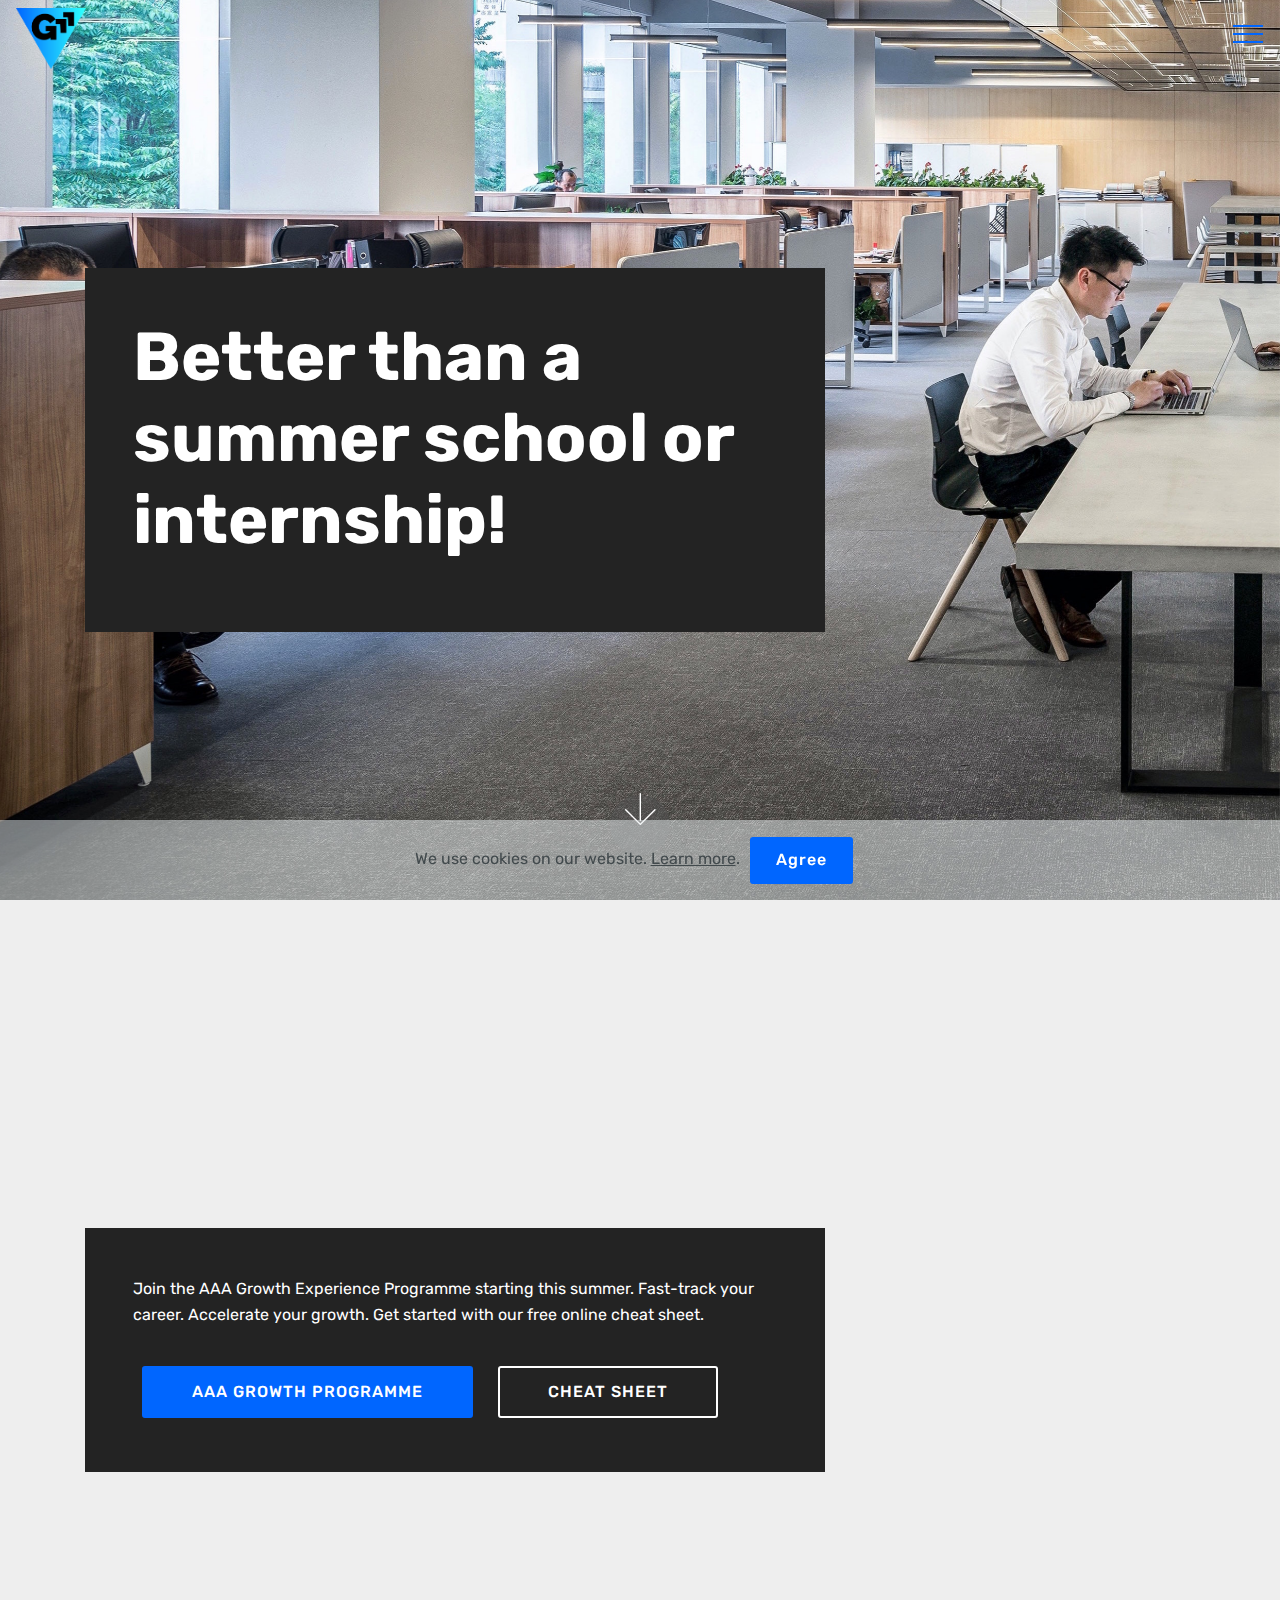
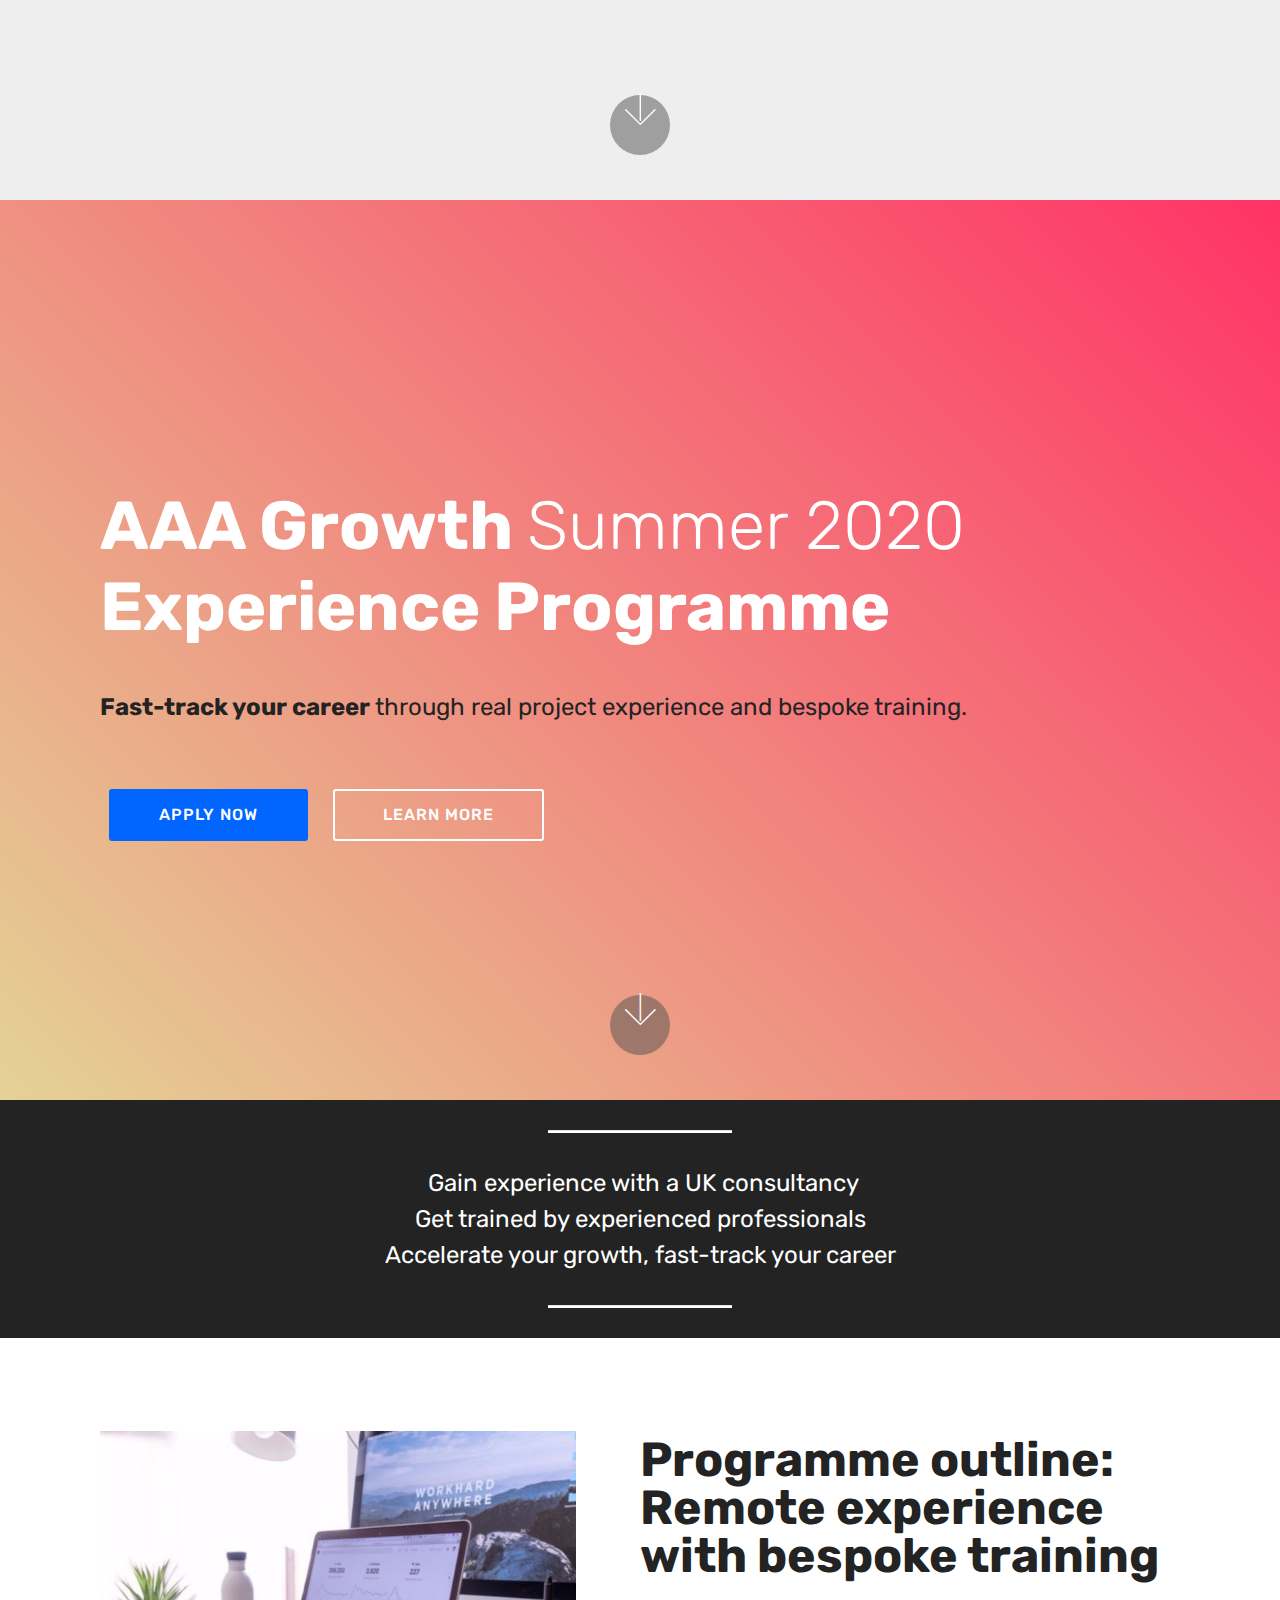
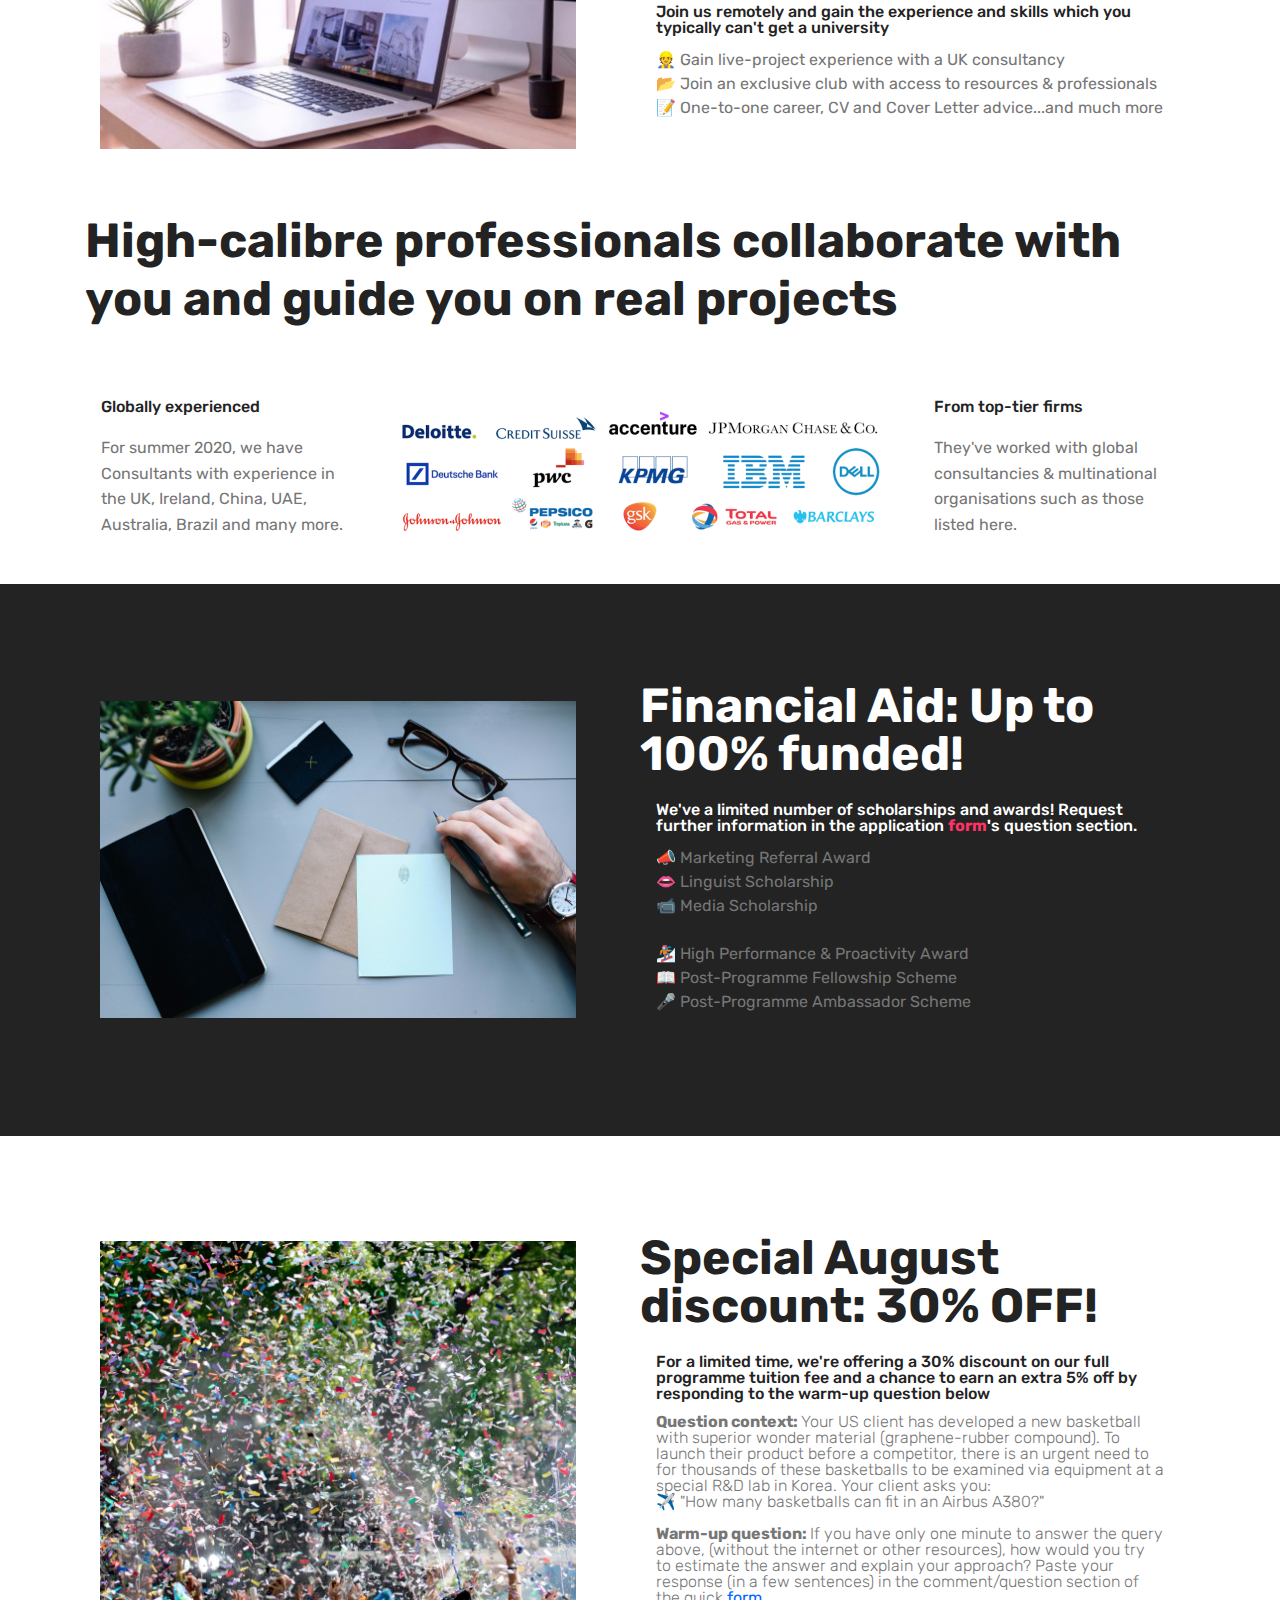
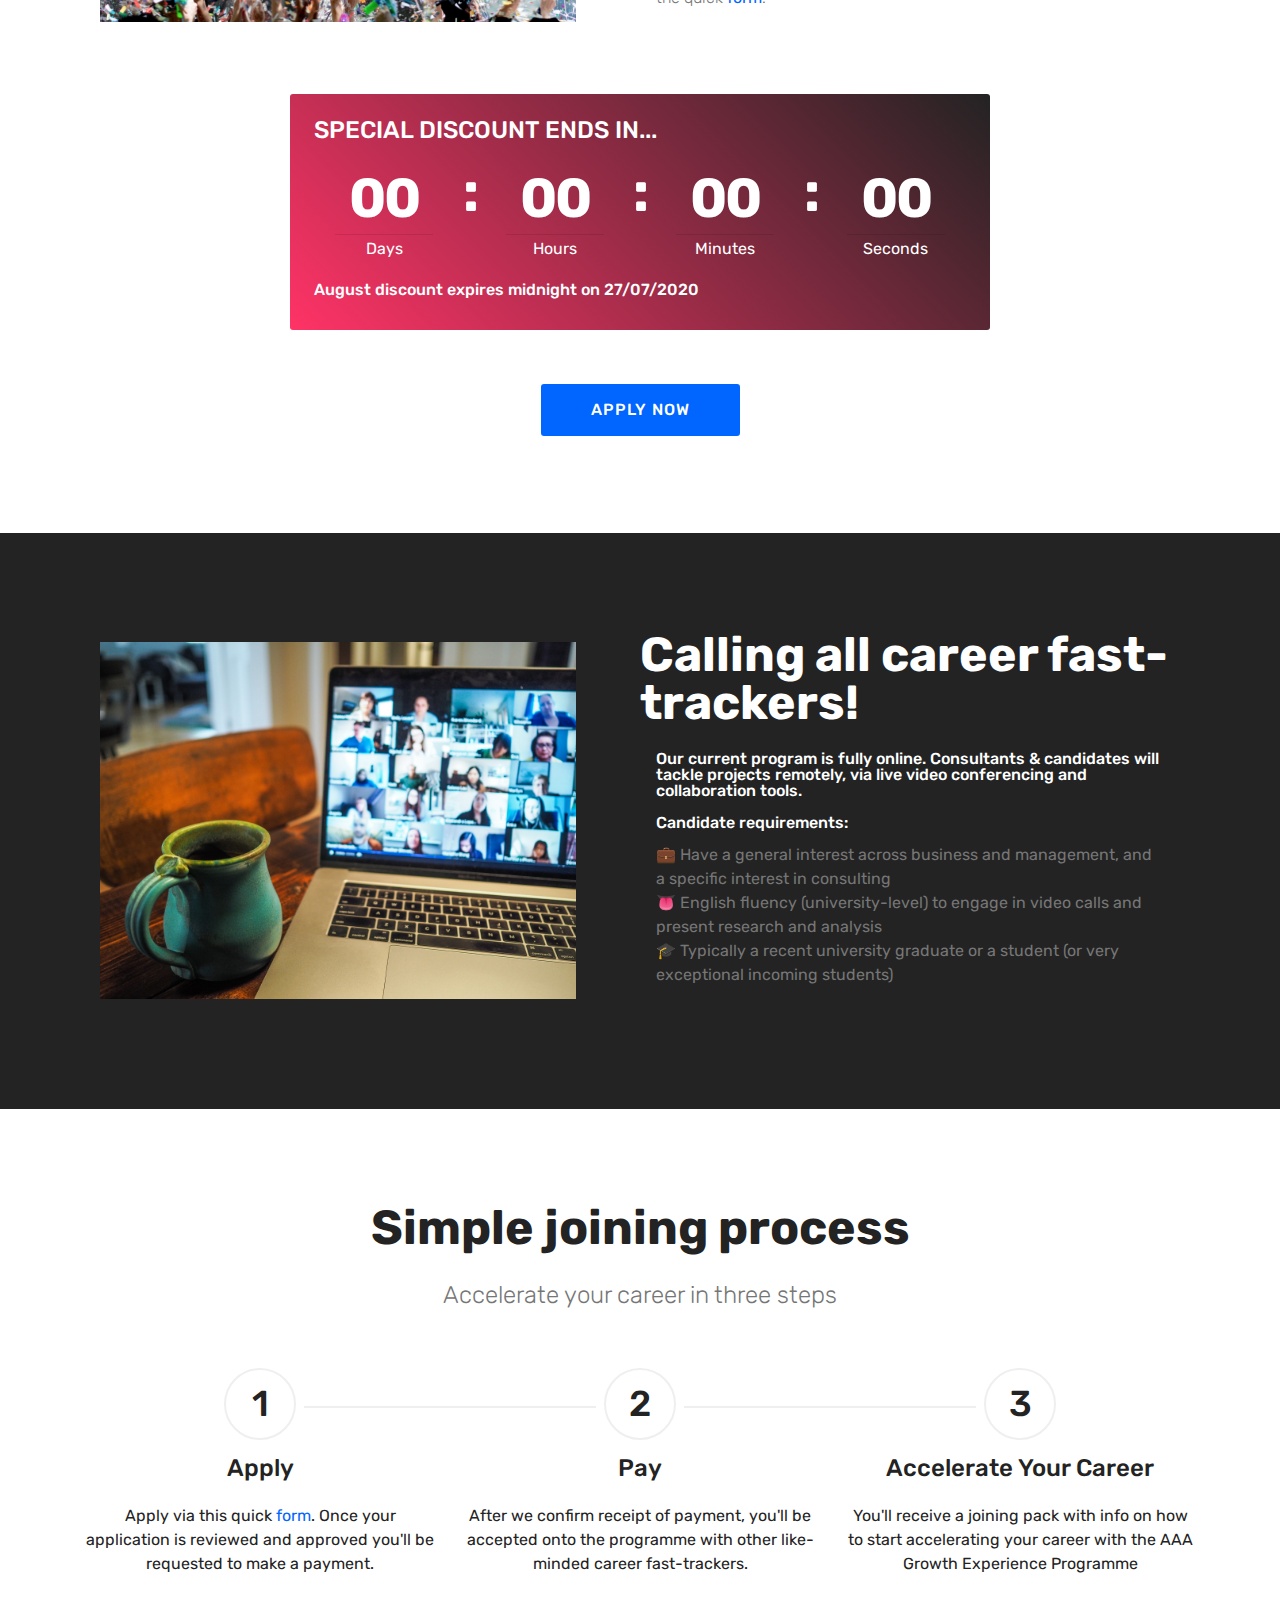
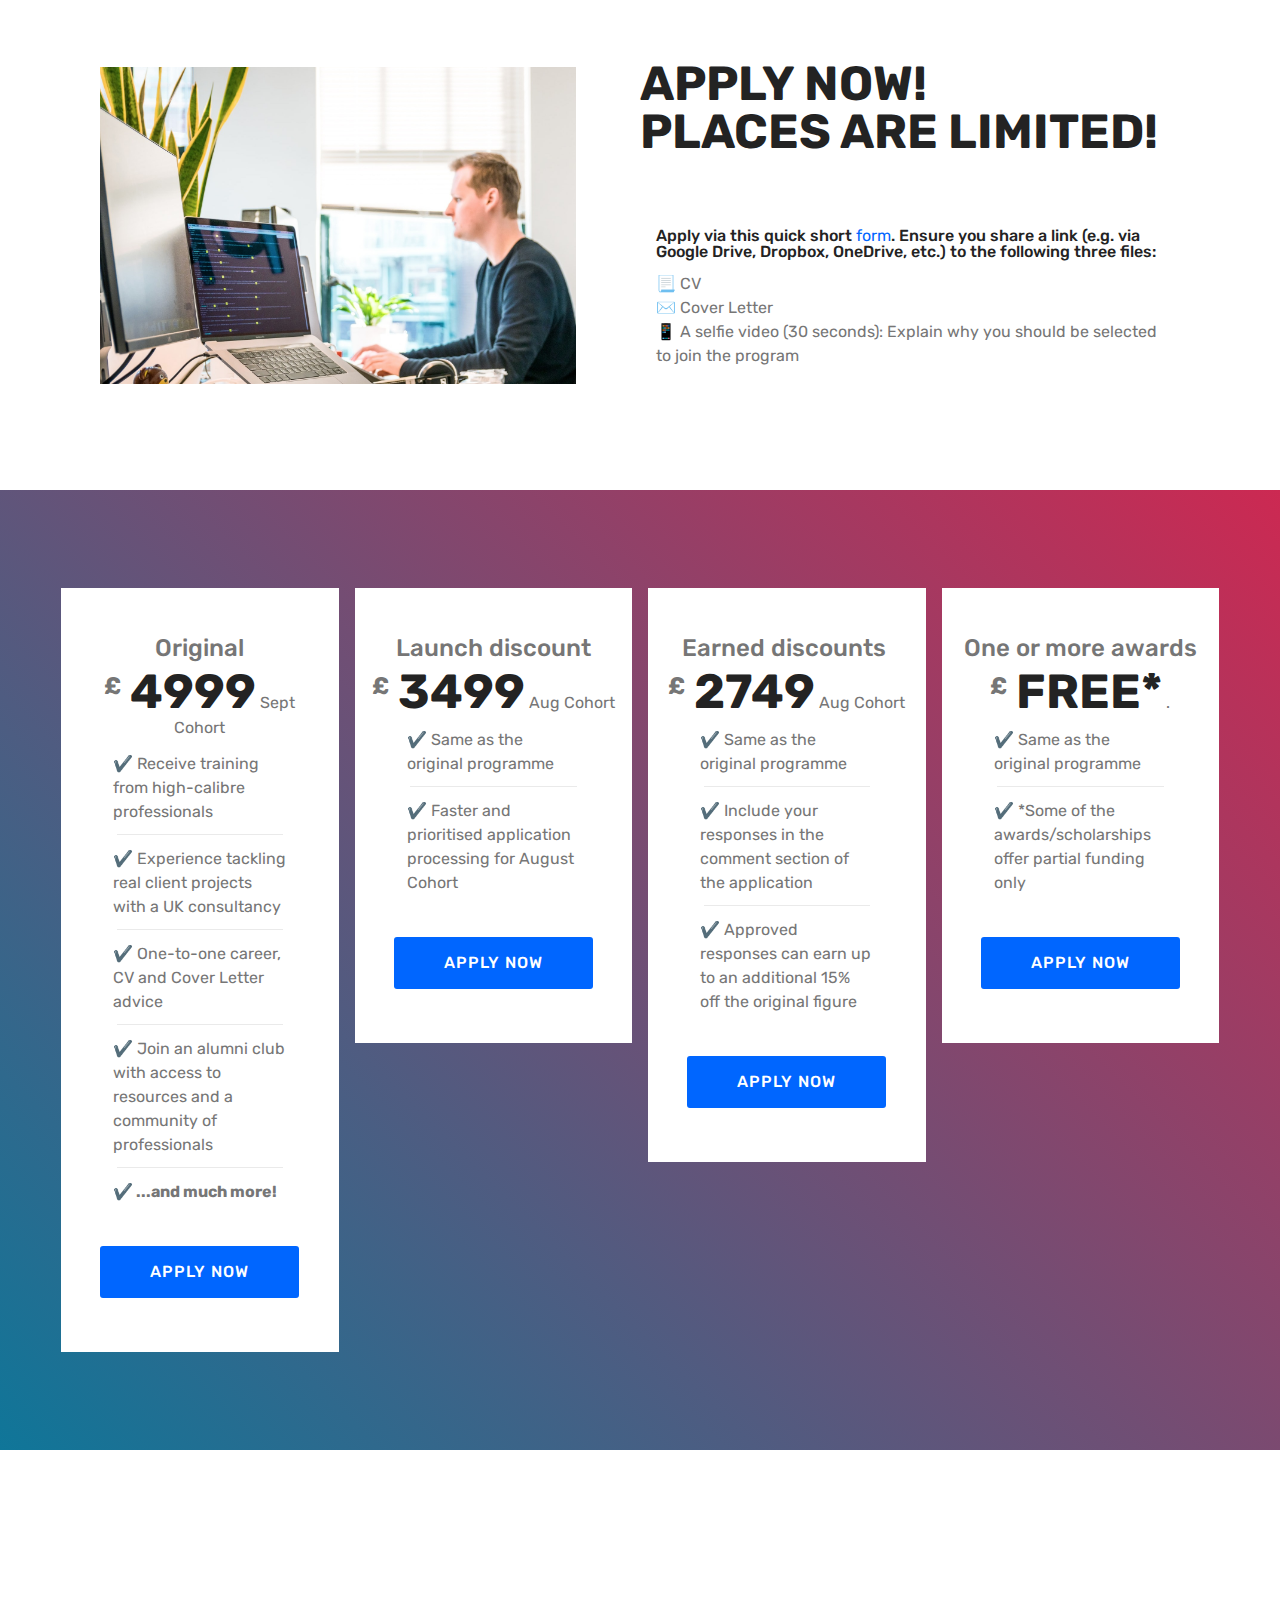
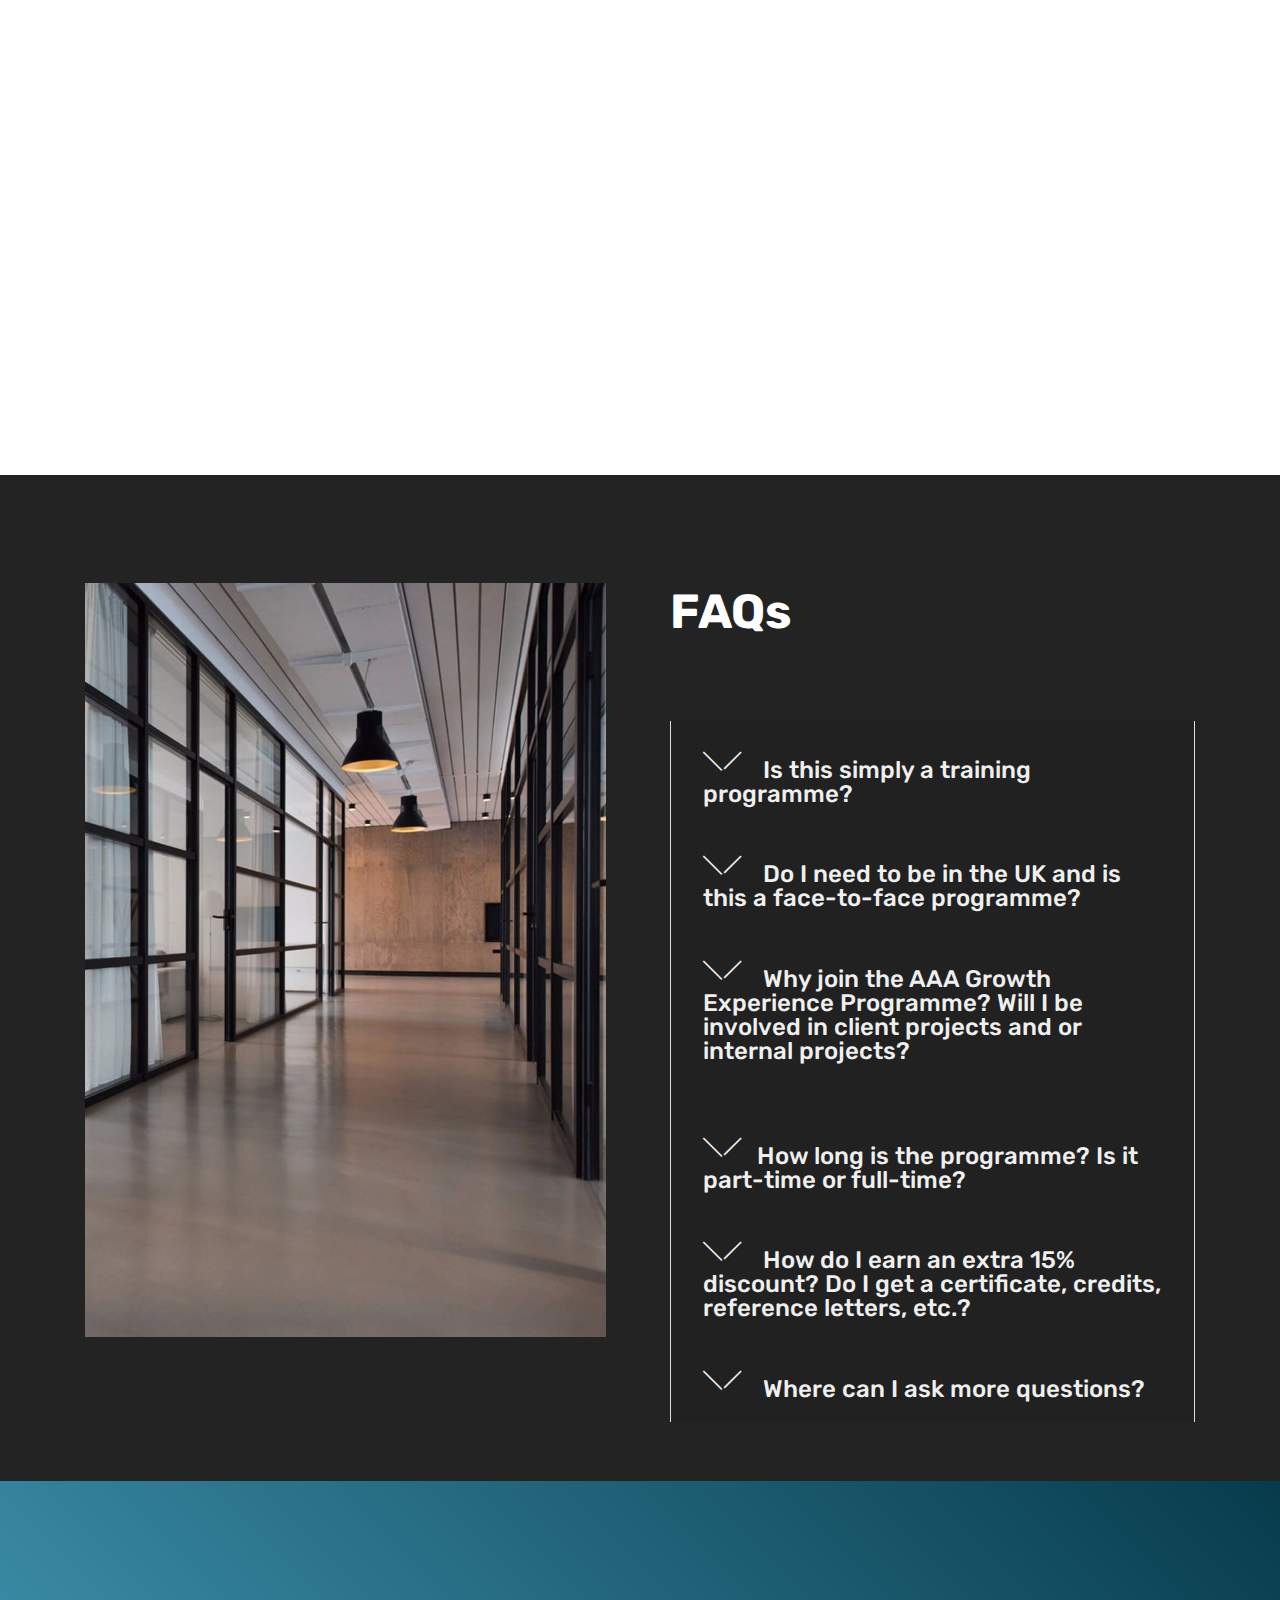
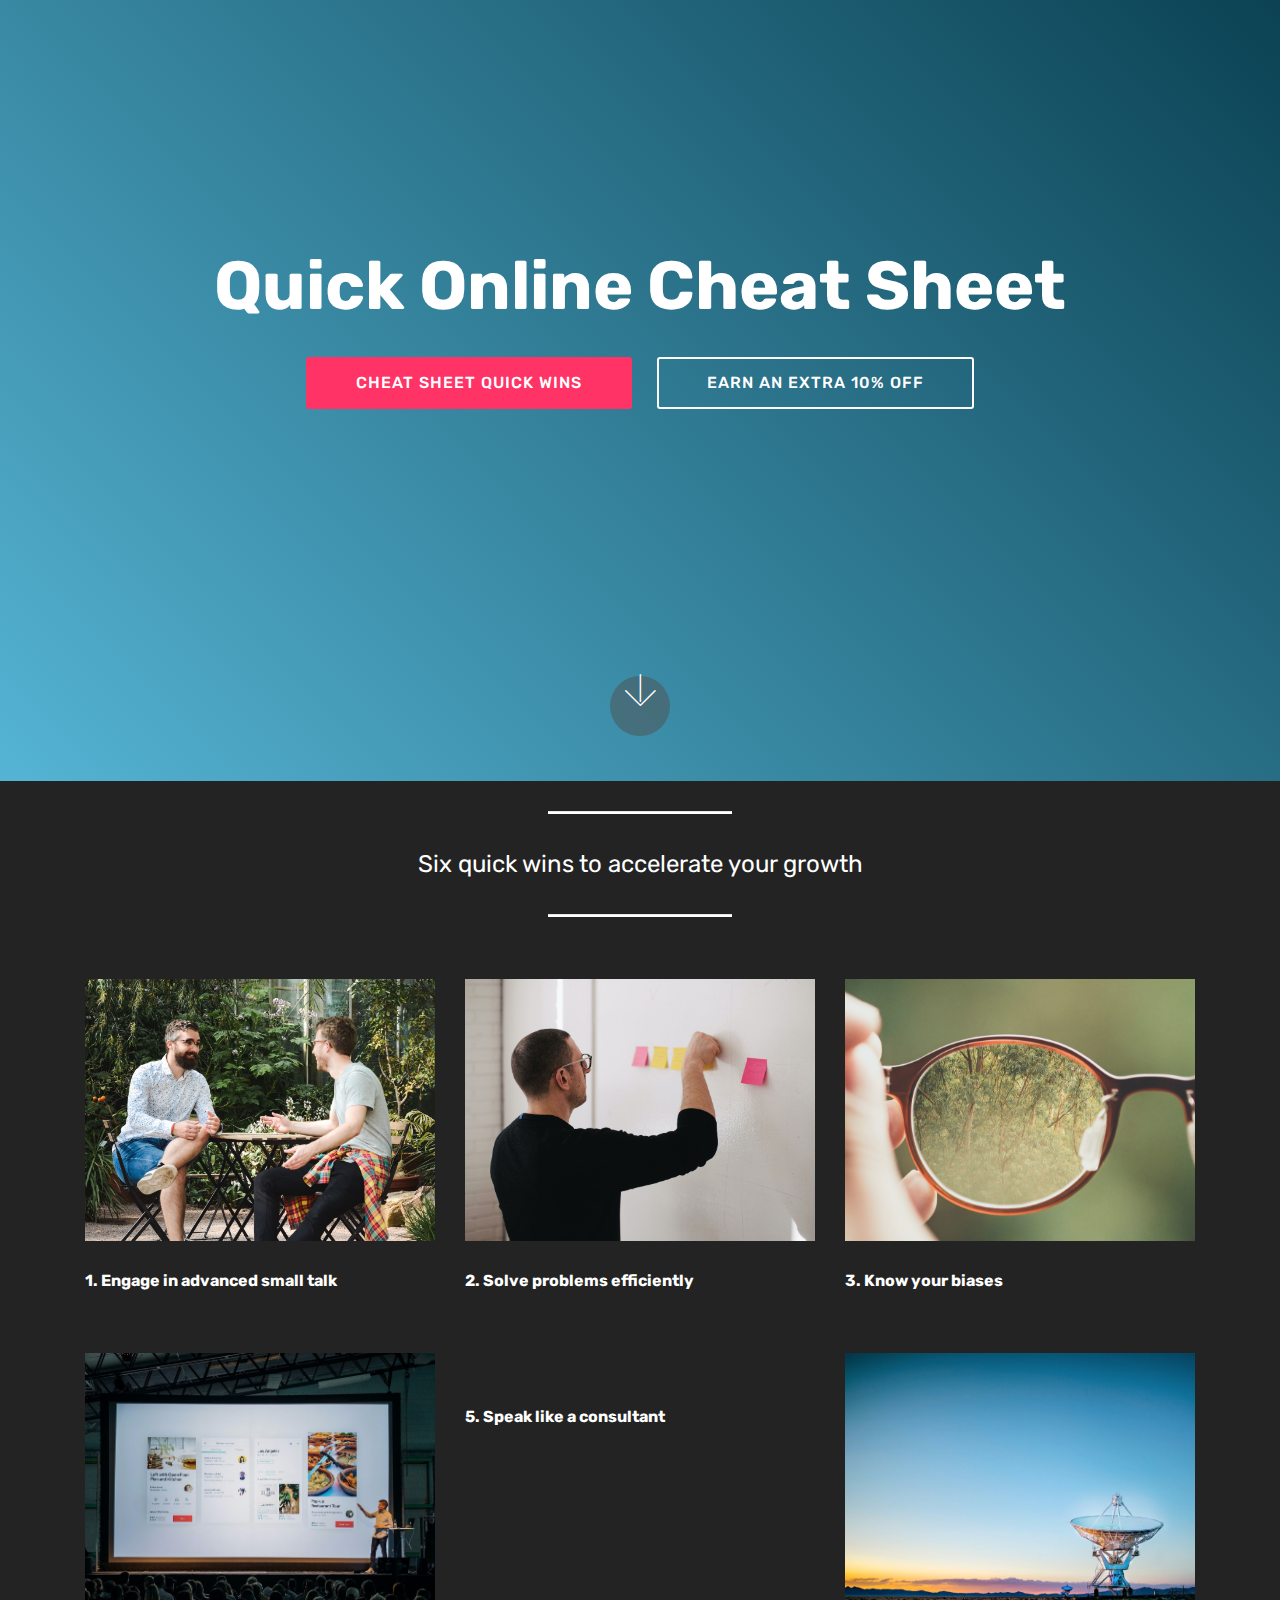
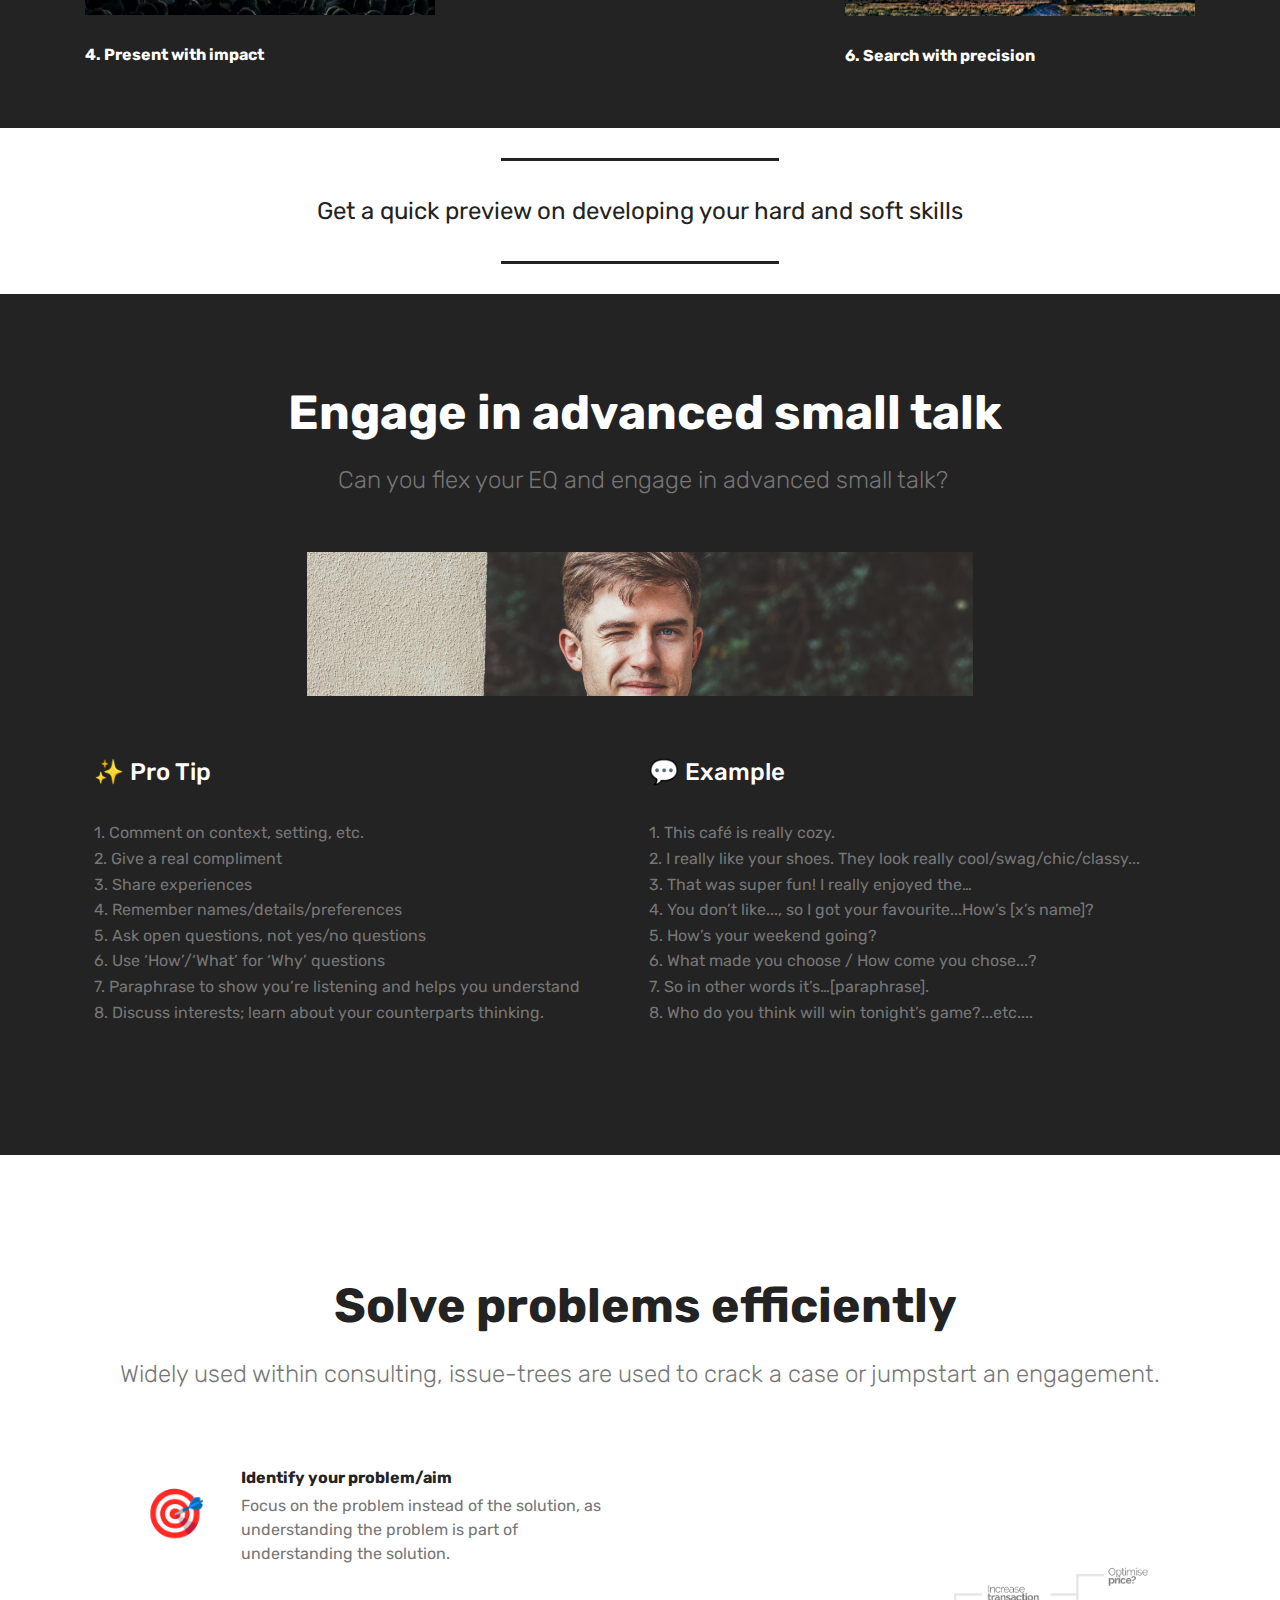
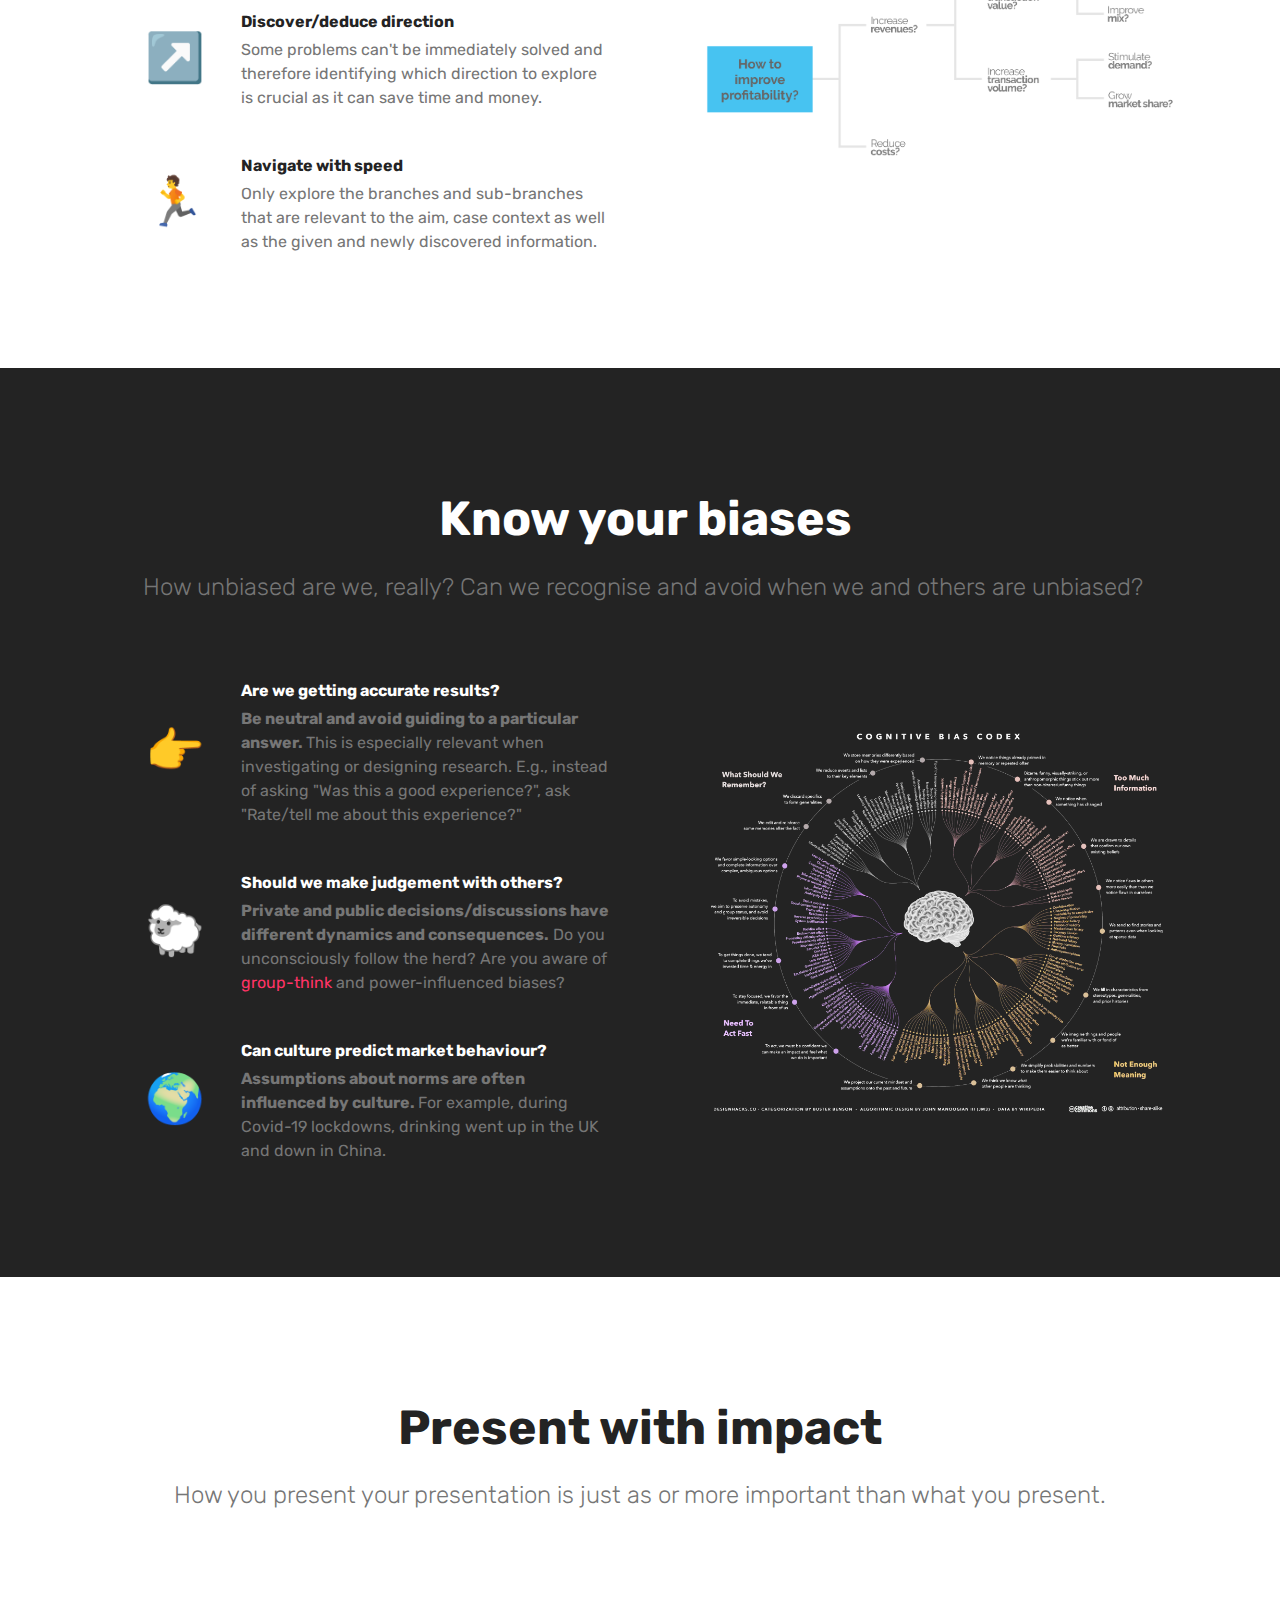
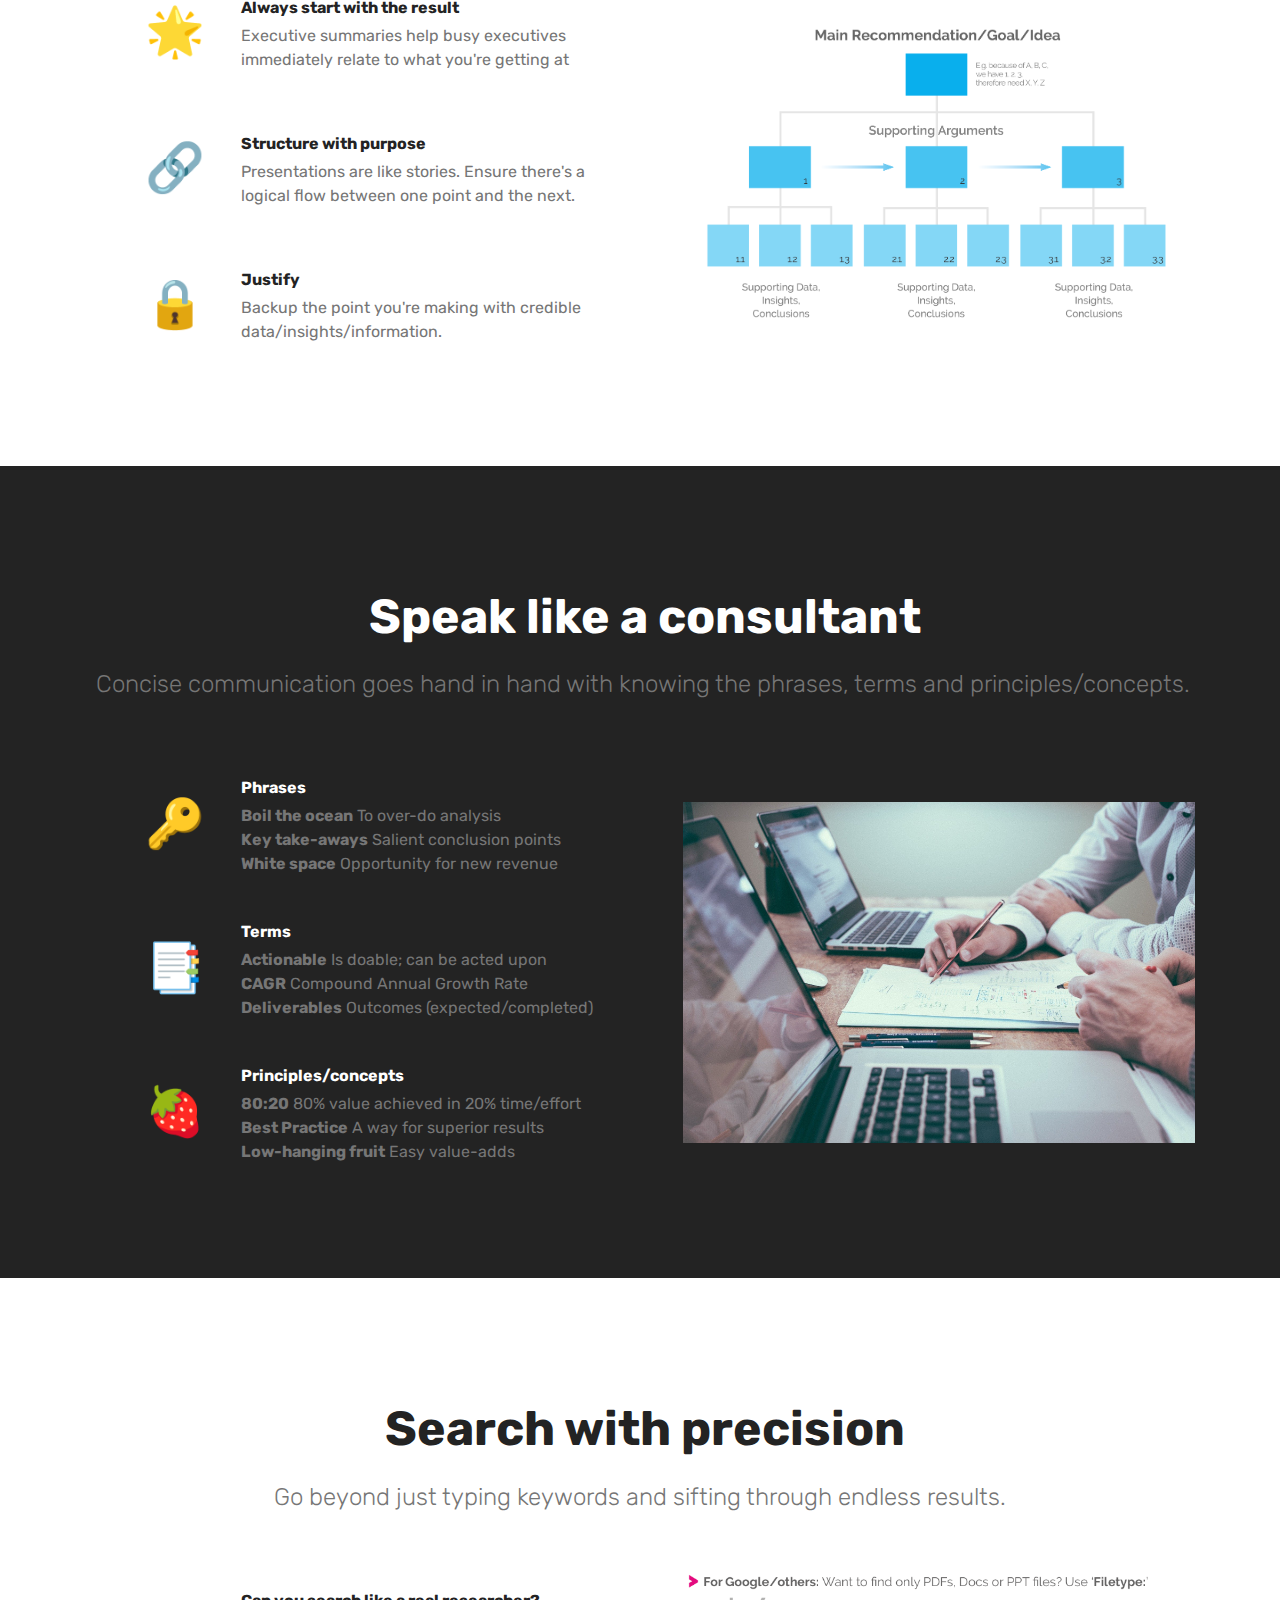
==== index.html @ cd44082d "Initial commit" ====
<!DOCTYPE html>
<html  >
<head>
  <!-- Site made with Mobirise Website Builder v4.12.3, https://mobirise.com -->
  <meta charset="UTF-8">
  <meta http-equiv="X-UA-Compatible" content="IE=edge">
  <meta name="generator" content="Mobirise v4.12.3, mobirise.com">
  <meta name="twitter:card" content="summary_large_image"/>
  <meta name="twitter:image:src" content="assets/images/index-meta.png">
  <meta property="og:image" content="assets/images/index-meta.png">
  <meta name="twitter:title" content="AAA Growth">
  <meta name="viewport" content="width=device-width, initial-scale=1, minimum-scale=1">
  <link rel="shortcut icon" href="assets/images/g-rounded-sq-gradient-ch.png" type="image/x-icon">
  <meta name="description" content="Better than Summer School! 
Better than a summer internship or placement!
Join the experience programme, accelerate your growth, fast-track your career! Get remote (home-based) project-based, part-time or full-time remote freelance consulting job, with coaching, learning, training and mentoring.">
  
  
  <title>AAA Growth</title>
  <link rel="stylesheet" href="assets/web/assets/mobirise-icons-bold/mobirise-icons-bold.css">
  <link rel="stylesheet" href="assets/web/assets/mobirise-icons2/mobirise2.css">
  <link rel="stylesheet" href="assets/web/assets/mobirise-icons/mobirise-icons.css">
  <link rel="stylesheet" href="assets/facebook-plugin/style.css">
  <link rel="stylesheet" href="assets/bootstrap/css/bootstrap.min.css">
  <link rel="stylesheet" href="assets/bootstrap/css/bootstrap-grid.min.css">
  <link rel="stylesheet" href="assets/bootstrap/css/bootstrap-reboot.min.css">
  <link rel="stylesheet" href="assets/dropdown/css/style.css">
  <link rel="stylesheet" href="assets/tether/tether.min.css">
  <link rel="stylesheet" href="assets/socicon/css/styles.css">
  <link rel="stylesheet" href="assets/theme/css/style.css">
  <link rel="preload" as="style" href="assets/mobirise/css/mbr-additional.css"><link rel="stylesheet" href="assets/mobirise/css/mbr-additional.css" type="text/css">
  
  
  
</head>
<body>

<!-- Analytics -->
<!--Start of Tawk.to Script-->
<script type="text/javascript">
var Tawk_API=Tawk_API||{}, Tawk_LoadStart=new Date();
(function(){
var s1=document.createElement("script"),s0=document.getElementsByTagName("script")[0];
s1.async=true;
s1.src='https://embed.tawk.to/5f05d56c5b59f94722ba5763/default';
s1.charset='UTF-8';
s1.setAttribute('crossorigin','*');
s0.parentNode.insertBefore(s1,s0);
})();
</script>
<!--End of Tawk.to Script-->
  
<!-- Facebook Pixel Code -->
<script>
!function(f,b,e,v,n,t,s)
{if(f.fbq)return;n=f.fbq=function(){n.callMethod?
n.callMethod.apply(n,arguments):n.queue.push(arguments)};
if(!f._fbq)f._fbq=n;n.push=n;n.loaded=!0;n.version='2.0';
n.queue=[];t=b.createElement(e);t.async=!0;
t.src=v;s=b.getElementsByTagName(e)[0];
s.parentNode.insertBefore(t,s)}(window,document,'script',
'https://connect.facebook.net/en_US/fbevents.js');
 fbq('init', '580042525989845'); 
fbq('track', 'PageView');
</script>
<noscript>
 <img height="1" width="1" 
src="https://www.facebook.com/tr?id=580042525989845&ev=PageView
&noscript=1"/>
</noscript>
<!-- End Facebook Pixel Code -->
<!-- /Analytics -->


  <section class="menu cid-s4J86ll6gX" once="menu" id="menu2-2c">

    

    <nav class="navbar navbar-expand beta-menu navbar-dropdown align-items-center collapsed bg-color transparent">
        <button class="navbar-toggler navbar-toggler-right" type="button" data-toggle="collapse" data-target="#navbarSupportedContent" aria-controls="navbarSupportedContent" aria-expanded="false" aria-label="Toggle navigation">
            <div class="hamburger">
                <span></span>
                <span></span>
                <span></span>
                <span></span>
            </div>
        </button>
        <div class="menu-logo">
            <div class="navbar-brand">
                <span class="navbar-logo">
                    <a href="https://aaagrowth.com">
                        <img src="assets/images/traingle-g-1.png" alt="AAA Growth" title="" style="height: 3.8rem;">
                    </a>
                </span>
                
            </div>
        </div>
        <div class="collapse navbar-collapse" id="navbarSupportedContent">
            <ul class="navbar-nav nav-dropdown nav-right" data-app-modern-menu="true"><li class="nav-item">
                    <a class="nav-link link text-black display-4" href="Partnerships.html">
                        Partnernships</a>
                </li>
                <li class="nav-item">
                    <a class="nav-link link text-black display-4" href="Business-Management-Consultancy.html">
                        Business &amp; Management Consultancy</a>
                </li></ul>
            
        </div>
    </nav>
</section>

<section class="engine"><a href="https://mobirise.info/i">free website creation software</a></section><section class="header10 cid-s48MTY5guK mbr-fullscreen mbr-parallax-background" id="header10-26">

    

    

    <div class="container">
        <div class="media-container-column mbr-white p-5 align-left col-lg-8 col-md-10">
            <h1 class="mbr-section-title mbr-bold pb-3 mbr-fonts-style display-1">Better than a summer school or internship!<br></h1>
            
            
            
        </div>
    </div>

    <div class="mbr-arrow hidden-sm-down" aria-hidden="true">
        <a href="#next">
            <i class="mbri-down mbr-iconfont"></i>
        </a>
    </div>
</section>

<section class="header10 cid-s48NINvv3j mbr-fullscreen mbr-parallax-background" id="header10-27">

    

    

    <div class="container">
        <div class="media-container-column mbr-white p-5 align-left col-lg-8 col-md-10">
            
            
            <p class="mbr-text pb-3 mbr-fonts-style display-7">Join the AAA Growth Experience Programme starting this summer. Fast-track your career. Accelerate your growth. Get started with our free online cheat sheet.<br></p>
            <div class="mbr-section-btn"><a class="btn btn-md btn-primary display-4" href="index.html#header11-16">AAA GROWTH PROGRAMME</a>
                <a class="btn btn-md btn-white-outline display-4" href="index.html#header5-1e">CHEAT SHEET</a></div>
        </div>
    </div>

    <div class="mbr-arrow hidden-sm-down" aria-hidden="true">
        <a href="#next">
            <i class="mbri-down mbr-iconfont"></i>
        </a>
    </div>
</section>

<section class="header11 cid-s2zwUkRv4U mbr-fullscreen" id="header11-16">

    <!-- Block parameters controls (Blue "Gear" panel) -->
    
    <!-- End block parameters -->

    
    <div class="container align-left">
        <div class="media-container-column mbr-white col-md-12">
            <h3 class="mbr-section-subtitle py-3 mbr-fonts-style display-7"></h3>
            <h1 class="mbr-section-title py-3 mbr-fonts-style display-1"><strong>AAA Growth </strong>Summer 2020<strong> Experience Programme</strong></h1>
            <p class="mbr-text py-3 mbr-fonts-style display-5"><strong>Fast-track your career</strong> through real project experience and bespoke training.<br></p>
            <div class="mbr-section-btn py-4"><a class="btn btn-md btn-primary display-4" href="index.html#custom-html-2x">APPLY NOW</a>
                    <a class="btn btn-md btn-white-outline display-4" href="index.html#content10-15">LEARN MORE</a></div>
        </div>
    </div>

    <div class="mbr-arrow hidden-sm-down" aria-hidden="true">
        <a href="#next">
            <i class="mbri-down mbr-iconfont"></i>
        </a>
    </div>
</section>

<section class="mbr-section article content10 cid-s2zpNuT2KO" id="content10-15">
    
     

    <div class="container">
        <div class="inner-container" style="width: 66%;">
            <hr class="line" style="width: 25%;">
            <div class="section-text align-center mbr-white mbr-fonts-style display-5">&nbsp;Gain experience with a UK consultancy<div>Get trained by experienced professionals</div><div>Accelerate your growth, fast-track your career</div></div>
            <hr class="line" style="width: 25%;">
        </div>
    </div>
</section>

<section class="features11 cid-s2zzt8u2nK" id="features11-17">

    

    

    <div class="container">   
        <div class="col-md-12">
            <div class="media-container-row">
                <div class="mbr-figure m-auto" style="width: 50%;">
                    <img src="assets/images/domenico-loia-hgv2tfoh0ns-unsplash-952x635.jpeg" alt="Mobirise" title="">
                </div>
                <div class=" align-left aside-content">
                    <h2 class="mbr-title pt-2 mbr-fonts-style display-2"><strong>Programme outline: Remote experience with bespoke training</strong></h2>
                    <div class="mbr-section-text">
                        
                    </div>

                    <div class="block-content">
                        <div class="card p-3 pr-3">
                            <div class="media">
                                     
                                <div class="media-body">
                                    <h4 class="card-title mbr-fonts-style display-7">Join us remotely and gain the experience and skills which you typically can't get a university</h4>
                                </div>
                            </div>                

                            <div class="card-box">
                                <p class="block-text mbr-fonts-style display-7">👷 Gain live-project experience with a UK consultancy<br>📂 Join an exclusive club with access to resources &amp; professionals<br>📝 One-to-one career, CV and Cover Letter advice...and much more</p>
                            </div>
                        </div>

                        
                    </div>
                </div>
            </div>
        </div> 
    </div>          
</section>

<section class="features12 cid-s2Ayu9SrwD" id="features12-1g">
    
    

    

    <div class="container">
        <h2 class="mbr-section-title pb-2 mbr-fonts-style display-2"><strong>High-calibre professionals collaborate with you and guide you on real projects</strong></h2>
        

        <div class="media-container-row pt-5">
            <div class="block-content align-right">
                <div class="card pl-3 pr-3">
                    <div class="mbr-card-img-title">
                        
                        <div class="mbr-crt-title">
                            <h4 class="card-title py-2 mbr-crt-title mbr-fonts-style display-7">
                                Globally experienced</h4>
                        </div>
                    </div>                

                    <div class="card-box">
                        <p class="mbr-text mbr-section-text mbr-fonts-style display-7">
                            For summer 2020, we have Consultants with experience in the UK, Ireland, China, UAE, Australia, Brazil and many more.
                        </p>
                    </div>
                </div>

                
            </div>

            <div class="mbr-figure m-auto" style="width: 50%;">
                <img src="assets/images/aaa-companies-982x274.png" alt="Mobirise" title="">
            </div>

            <div class="block-content align-left">
                <div class="card pl-3 pr-3">
                    <div class="mbr-card-img-title">
                        
                        <div class="mbr-crt-title">
                            <h4 class="card-title py-2 mbr-crt-title mbr-fonts-style display-7">From top-tier firms</h4>
                        </div>
                    </div>                

                    <div class="card-box">
                        <p class="mbr-text mbr-section-text mbr-fonts-style display-7">
                            They've worked with global consultancies &amp; multinational organisations such as those listed here.</p>
                    </div>
                </div>

                
            </div>
        </div>
    </div>
</section>

<section class="features11 cid-s2zztZWOlK" id="features11-18">

    

    

    <div class="container">   
        <div class="col-md-12">
            <div class="media-container-row">
                <div class="mbr-figure m-auto" style="width: 50%;">
                    <img src="assets/images/mbr-3.jpeg" alt="Mobirise" title="">
                </div>
                <div class=" align-left aside-content">
                    <h2 class="mbr-title pt-2 mbr-fonts-style display-2"><strong>Financial Aid: Up to 100% funded!</strong></h2>
                    <div class="mbr-section-text">
                        
                    </div>

                    <div class="block-content">
                        <div class="card p-3 pr-3">
                            <div class="media">
                                     
                                <div class="media-body">
                                    <h4 class="card-title mbr-fonts-style display-7">We've a limited number of scholarships and awards! Request further information in the application <strong><a href="index.html#custom-html-2x" class="text-secondary"><b>form</b></a>'</strong>s question section.</h4>
                                </div>
                            </div>                

                            <div class="card-box">
                                <p class="block-text mbr-fonts-style display-7">📣 Marketing Referral Award<br>👄 Linguist Scholarship<br>📹 Media Scholarship<br><br>🏂 High Performance &amp; Proactivity Award<br>📖 Post-Programme Fellowship Scheme<br>🎤 Post-Programme Ambassador Scheme</p>
                            </div>
                        </div>

                        
                    </div>
                </div>
            </div>
        </div> 
    </div>          
</section>

<section class="features11 cid-s2zzxsBbbC" id="features11-19">

    

    

    <div class="container">   
        <div class="col-md-12">
            <div class="media-container-row">
                <div class="mbr-figure m-auto" style="width: 50%;">
                    <img src="assets/images/keith-luke-guacpxpyfrc-unsplash.jpeg" alt="Mobirise" title="">
                </div>
                <div class=" align-left aside-content">
                    <h2 class="mbr-title pt-2 mbr-fonts-style display-2"><strong>Special August discount: 30% OFF!</strong></h2>
                    <div class="mbr-section-text">
                        
                    </div>

                    <div class="block-content">
                        <div class="card p-3 pr-3">
                            <div class="media">
                                     
                                <div class="media-body">
                                    <h4 class="card-title mbr-fonts-style display-7">For a limited time, we're offering a 30% discount on our full programme tuition fee and a chance to earn an extra 5% off by responding to the warm-up question below</h4>
                                </div>
                            </div>                

                            <div class="card-box">
                                <p class="block-text mbr-fonts-style display-4"><strong>Question context: </strong>Your US client has developed a new basketball with superior wonder material (graphene-rubber compound). To launch their product before a competitor, there is an urgent need to for thousands of these basketballs to be examined via equipment at a special R&amp;D lab in Korea. Your client asks you:<br>✈️ "How many basketballs can fit in an Airbus A380?"<br><br><strong>Warm-up question:&nbsp;</strong>If you have only one minute to answer the query above, (without the internet or other resources), how would you try to&nbsp;estimate the answer and explain your approach?&nbsp;Paste your response (in a few sentences) in the comment/question section of the quick&nbsp;<a href="index.html#custom-html-2x">form</a>.<br></p>
                            </div>
                        </div>

                        
                    </div>
                </div>
            </div>
        </div> 
    </div>          
</section>

<section class="countdown2 cid-s2AQ0OQXw2" id="countdown2-1n">

    

    

    <div class="container">
        
        
    </div>
    <div class="container pt-5 mt-2">
        <div class=" countdown-cont align-center p-4">
            <div class="event-name align-left mbr-white ">
                <h4 class="mbr-fonts-style display-5">SPECIAL DISCOUNT ENDS IN...</h4>
            </div>
            <div class="countdown align-center py-2" data-due-date="2020/07/27">
            </div>
            <div class="daysCountdown col-xs-3 col-sm-3 col-md-3" title="Days"></div>
            <div class="hoursCountdown col-xs-3 col-sm-3 col-md-3" title="Hours"></div>
            <div class="minutesCountdown col-xs-3 col-sm-3 col-md-3" title="Minutes"></div>
            <div class="secondsCountdown col-xs-3 col-sm-3 col-md-3" title="Seconds"></div>
            <div class="event-date align-left mbr-white">
                <h5 class="mbr-fonts-style display-7">August discount expires midnight on 27/07/2020<br></h5>
            </div>
        </div>

        <div class="media-container-row pt-5">
            <div class="mbr-section-btn align-center"><a class="btn btn-primary display-4" href="https://21andco.typeform.com/to/mc6ecZ">APPLY NOW</a></div>
        </div>
    </div>
</section>

<section class="features11 cid-s2zzyg77HJ" id="features11-1a">

    

    

    <div class="container">   
        <div class="col-md-12">
            <div class="media-container-row">
                <div class="mbr-figure m-auto" style="width: 50%;">
                    <img src="assets/images/chris-montgomery-smgtvepind4-unsplash.jpg" alt="Mobirise" title="">
                </div>
                <div class=" align-left aside-content">
                    <h2 class="mbr-title pt-2 mbr-fonts-style display-2"><strong>Calling all career fast-trackers!</strong></h2>
                    <div class="mbr-section-text">
                        
                    </div>

                    <div class="block-content">
                        <div class="card p-3 pr-3">
                            <div class="media">
                                     
                                <div class="media-body">
                                    <h4 class="card-title mbr-fonts-style display-7">Our current program is fully online. Consultants &amp; candidates will tackle projects remotely, via live video conferencing and collaboration tools. <br><br>Candidate requirements:</h4>
                                </div>
                            </div>                

                            <div class="card-box">
                                <p class="block-text mbr-fonts-style display-7">💼 Have a general interest across business and management, and a specific interest in consulting<br>👅 English fluency (university-level) to engage in video calls and present research and analysis<br>🎓 Typically a recent university graduate or a student (or very exceptional incoming students)</p>
                            </div>
                        </div>

                        
                    </div>
                </div>
            </div>
        </div> 
    </div>          
</section>

<section class="step2 cid-s37TKj7naw" id="step2-1v">

    

    
    
    <div class="container">
        <h2 class="mbr-section-title pb-3 mbr-fonts-style align-center display-2"><strong>Simple joining process</strong></h2>
        <h3 class="mbr-section-subtitle pb-5 mbr-fonts-style align-center display-5">Accelerate your career in three steps</h3>
        <div class="step-container row justify-content-center">
            <div class="card col-12 col-md-4 separline">
                <div class="step-element">
                    <div class="step-wrapper pb-3">
                        <h3 class="step d-flex align-items-center justify-content-center m-auto">
                            1
                        </h3>
                    </div>          
                    <div class="step-text-content align-center">
                        <h4 class="mbr-step-title pb-3 mbr-fonts-style display-5">Apply</h4>
                        <p class="mbr-step-text mbr-fonts-style display-7">Apply via this quick&nbsp;<a href="index.html#custom-html-2x">form</a>. Once your application is reviewed and approved you'll be requested to make a payment.</p>
                    </div>
                </div>
            </div>

            <div class="card col-12 separline col-md-4">
                <div class="step-element">
                    <div class="step-wrapper pb-3">
                        <h3 class="step d-flex align-items-center justify-content-center m-auto">
                            2
                        </h3>
                    </div>          
                    <div class="step-text-content align-center">
                        <h4 class="mbr-step-title pb-3 mbr-fonts-style display-5">Pay</h4>
                        <p class="mbr-step-text mbr-fonts-style display-7">
                            After we confirm receipt of payment, you'll be accepted onto the programme with other like-minded career fast-trackers.</p>
                    </div>
                </div>
            </div>

            <div class="card col-md-4 col-12 separline last-child">
                <div class="step-element">
                    <div class="step-wrapper pb-3">
                        <h3 class="step d-flex align-items-center justify-content-center m-auto">
                            3
                        </h3>
                    </div>          
                    <div class="step-text-content align-center">
                        <h4 class="mbr-step-title pb-3 mbr-fonts-style display-5">Accelerate Your Career</h4>
                        <p class="mbr-step-text mbr-fonts-style display-7">You'll receive a joining pack with info on how to start accelerating your career with the AAA Growth Experience Programme</p>
                    </div>
                </div>
            </div>

            
            
            
            
            
            
            
            
            
            
            
        </div>
    </div>
</section>

<section class="features11 cid-s2zzzjh72g" id="features11-1b">

    

    

    <div class="container">   
        <div class="col-md-12">
            <div class="media-container-row">
                <div class="mbr-figure m-auto" style="width: 50%;">
                    <img src="assets/images/tim-van-der-kuip-cps2x8jyms8-unsplash.jpeg" alt="Mobirise" title="">
                </div>
                <div class=" align-left aside-content">
                    <h2 class="mbr-title pt-2 mbr-fonts-style display-2"><strong>APPLY NOW! <br>PLACES ARE LIMITED!</strong><div><br></div></h2>
                    <div class="mbr-section-text">
                        
                    </div>

                    <div class="block-content">
                        <div class="card p-3 pr-3">
                            <div class="media">
                                     
                                <div class="media-body">
                                    <h4 class="card-title mbr-fonts-style display-7">Apply via this quick short&nbsp;<a href="index.html#custom-html-2x" target="_blank">form</a>.&nbsp;Ensure you share a link (e.g. via Google Drive, Dropbox, OneDrive, etc.) to the following three files:</h4>
                                </div>
                            </div>                

                            <div class="card-box">
                                <p class="block-text mbr-fonts-style display-7">📃 CV<br>✉️ Cover Letter<br>📱 A selfie video (30 seconds): Explain why you should be selected to join the program<br></p>
                            </div>
                        </div>

                        
                    </div>
                </div>
            </div>
        </div> 
    </div>          
</section>

<section class="pricing-table1 cid-s2LJRhx0i2" id="pricing-tables1-1t">

    

    
    <div class="container">
        <div class="media-container-row">

            <div class="plan col-12 mx-2 my-2 justify-content-center col-lg-3">
                <div class="plan-header text-center pt-5">
                    <h3 class="plan-title mbr-fonts-style display-5">
                        Original</h3>
                    <div class="plan-price">
                        <span class="price-value mbr-fonts-style display-5">£&nbsp;</span>
                        <span class="price-figure mbr-fonts-style display-2">4999</span>
                        <small class="price-term mbr-fonts-style display-7">
                            Sept Cohort</small>
                    </div>
                </div>
                <div class="plan-body pb-5">
                    <div class="plan-list align-center">
                        <ul class="list-group list-group-flush mbr-fonts-style display-7">
                            <li class="list-group-item">✔️ Receive training from high-calibre professionals</li><li class="list-group-item">✔️ Experience tackling real client projects with a UK consultancy</li><li class="list-group-item">✔️ One-to-one career, CV and Cover Letter advice</li><li class="list-group-item">✔️ Join an alumni club with access to resources and a community of professionals</li><li class="list-group-item"><strong>✔️ ...and much more!</strong></li>
                        </ul>
                    </div>
                    <div class="mbr-section-btn text-center pt-4"><a href="index.html#custom-html-2x" class="btn btn-primary display-4">APPLY NOW</a></div>
                </div>
            </div>

            <div class="plan col-12 mx-2 my-2 justify-content-center col-lg-3">
                <div class="plan-header text-center pt-5">
                    <h3 class="plan-title mbr-fonts-style display-5">Launch discount</h3>
                    <div class="plan-price">
                        <span class="price-value mbr-fonts-style display-5">£&nbsp;</span>
                        <span class="price-figure mbr-fonts-style display-2">3499</span>
                        <small class="price-term mbr-fonts-style display-7">Aug Cohort</small>
                    </div>
                </div>
                <div class="plan-body pb-5">
                    <div class="plan-list align-center">
                        <ul class="list-group list-group-flush mbr-fonts-style display-7">
                            <li class="list-group-item">✔️ Same as the original programme</li><li class="list-group-item">✔️ Faster and prioritised application processing for August Cohort</li>
                        </ul>
                    </div>
                    <div class="mbr-section-btn text-center pt-4"><a href="index.html#custom-html-2x" class="btn btn-primary display-4">APPLY NOW</a></div>
                </div>
            </div>

            <div class="plan col-12 mx-2 my-2 justify-content-center col-lg-3">
                <div class="plan-header text-center pt-5">
                    <h3 class="plan-title mbr-fonts-style display-5">Earned discounts&nbsp;</h3>
                    <div class="plan-price">
                        <span class="price-value mbr-fonts-style display-5">£&nbsp;</span>
                        <span class="price-figure mbr-fonts-style display-2">2749</span>
                        <small class="price-term mbr-fonts-style display-7">
                            Aug Cohort</small>
                    </div>
                </div>
                <div class="plan-body pb-5">
                    <div class="plan-list align-center">
                        <ul class="list-group list-group-flush mbr-fonts-style display-7">
                            <li class="list-group-item"><span style="font-size: 1rem;">✔️ Same as the original programme</span></li><li class="list-group-item"><span style="font-size: 1rem;">✔️ Include your responses in the comment section of the application</span></li><li class="list-group-item"><span style="font-size: 1rem;">✔️ Approved responses can earn up to an additional 15% off the original figure</span><br></li>
                        </ul>
                    </div>
                    <div class="mbr-section-btn text-center pt-4"><a href="index.html#custom-html-2x" class="btn btn-primary display-4">APPLY NOW</a></div>
                </div>
            </div>

            <div class="plan col-12 mx-2 my-2 justify-content-center col-lg-3">
                <div class="plan-header text-center pt-5">
                    <h3 class="plan-title mbr-fonts-style display-5">One or more awards</h3>
                    <div class="plan-price">
                        <span class="price-value mbr-fonts-style display-5">£&nbsp;</span>
                        <span class="price-figure mbr-fonts-style display-2">FREE*</span>
                        <small class="price-term mbr-fonts-style display-7">.</small>
                    </div>
                </div>
                <div class="plan-body pb-5">
                    <div class="plan-list align-center">
                        <ul class="list-group list-group-flush mbr-fonts-style display-7">
                            <li class="list-group-item">✔️ Same as the original programme</li><li class="list-group-item">✔️ *Some of the awards/scholarships offer partial funding only</li>
                        </ul>
                    </div>
                    <div class="mbr-section-btn text-center pt-4"><a href="index.html#custom-html-2x" class="btn btn-primary display-4">APPLY NOW</a></div>
                </div>
            </div>
        </div>
    </div>
</section>

<section class="mbr-section article content1 cid-s4VBWxb2jB" id="custom-html-2x">

     

    <div class="typeform-widget" data-url="https://form.typeform.com/to/BH2eX3Mc" style="width: 100%; height: 500px;"></div> <script> (function() { var qs,js,q,s,d=document, gi=d.getElementById, ce=d.createElement, gt=d.getElementsByTagName, id="typef_orm", b="https://embed.typeform.com/"; if(!gi.call(d,id)) { js=ce.call(d,"script"); js.id=id; js.src=b+"embed.js"; q=gt.call(d,"script")[0]; q.parentNode.insertBefore(js,q) } })() </script> <div style="font-family: Sans-Serif;font-size: 12px;color: #999;opacity: 0.5; padding-top: 5px;">   <a href="https://admin.typeform.com/signup?utm_campaign=BH2eX3Mc&utm_source=typeform.com-01ECJAXEATZ2Q6RQP8DST8QD65-free&utm_medium=typeform&utm_content=typeform-embedded-poweredbytypeform&utm_term=EN" style="color: #999" target="_blank">  </a> </div>
        
    
</section>

<section class="accordion2 cid-s2APBtaw9n" id="accordion2-1l">

    


    
    <div class="container">
        <div class="media-container-row pt-5">
            <div class="accordion-content">
                <h2 class="mbr-section-title align-center pb-3 mbr-fonts-style display-2"><strong>
                        FAQs</strong></h2>
                
                <div id="bootstrap-accordion_15" class="panel-group accordionStyles accordion pt-5 mt-3" role="tablist" aria-multiselectable="true">
                        <div class="card">
                            <div class="card-header" role="tab" id="headingOne">
                                <a role="button" class="collapsed panel-title text-black" data-toggle="collapse" data-core="" href="#collapse1_15" aria-expanded="false" aria-controls="collapse1">
                                    <h4 class="mbr-fonts-style display-5">
                                        <span class="sign mbr-iconfont mbri-arrow-down inactive"></span>&nbsp;Is this simply a training programme?&nbsp;</h4>
                                </a>
                            </div>
                            <div id="collapse1_15" class="panel-collapse noScroll collapse" role="tabpanel" aria-labelledby="headingOne" data-parent="#bootstrap-accordion_15">
                                <div class="panel-body p-4">
                                    <p class="mbr-fonts-style panel-text display-7">
                                       No. This is an experience programme with tailored training. You'll experience tackling real challenges. Deadlines and expectations are very real. Failure to make a full commitment towards the programme's projects, peers and seniors will result in letting you go, without any refund.<br><br></p>
                                </div>
                            </div>
                        </div>
                
                        <div class="card">
                            <div class="card-header" role="tab" id="headingTwo">
                                <a role="button" class="collapsed panel-title text-black" data-toggle="collapse" data-core="" href="#collapse2_15" aria-expanded="false" aria-controls="collapse2">
                                    <h4 class="mbr-fonts-style mbr-fonts-style display-5">
                                        <span class="sign mbr-iconfont mbri-arrow-down inactive"></span>&nbsp;Do I need to be in the UK and is this a face-to-face programme?</h4>
                                </a>
                                
                            </div>
                            <div id="collapse2_15" class="panel-collapse noScroll collapse" role="tabpanel" aria-labelledby="headingTwo" data-parent="#bootstrap-accordion_15">
                                <div class="panel-body p-4">
                                    <p class="mbr-fonts-style panel-text display-7">
                                       No. This is a fully remote programme and can be done anywhere in the world as long as you have a stable internet connection and are available according to the timezone of the project you're involved in (most typically UK time).</p>
                                </div>
                            </div>
                        </div>
                
                        <div class="card">
                            <div class="card-header" role="tab" id="headingThree">
                                <a role="button" class="collapsed panel-title text-black" data-toggle="collapse" data-core="" href="#collapse3_15" aria-expanded="false" aria-controls="collapse3">
                                    <h4 class="mbr-fonts-style display-5">
                                        <span class="sign mbr-iconfont mbri-arrow-down inactive"></span>&nbsp;Why join the AAA Growth Experience Programme?  Will I be involved in client projects and or internal projects?<div><br></div></h4>
                                </a>
                            </div>
                            <div id="collapse3_15" class="panel-collapse noScroll collapse" role="tabpanel" aria-labelledby="headingThree" data-parent="#bootstrap-accordion_15">
                                <div class="panel-body p-4">
                                    <p class="mbr-fonts-style panel-text display-7">It's an experiential programme with tailored training to help bridge the skills and experience gap faced by many starting careers or transitioning into new careers.<br><br>Yes. A central part of the programme is that you'll be involved in real-life live-projects tackling challenges faced by a UK consultancy and or its clients.<br></p>
                                </div>
                            </div>
                        </div>
                
                        <div class="card">
                            <div class="card-header" role="tab" id="headingFour">
                                <a role="button" class="collapsed panel-title text-black" data-toggle="collapse" data-core="" href="#collapse4_15" aria-expanded="false" aria-controls="collapse4">
                                    <h4 class="mbr-fonts-style display-5">
                                        <span class="sign mbr-iconfont mbri-arrow-down inactive"></span>How long is the programme? Is it part-time or full-time?</h4>
                                </a>
                            </div>
                            <div id="collapse4_15" class="panel-collapse noScroll collapse" role="tabpanel" aria-labelledby="headingFour" data-parent="#bootstrap-accordion_15">
                                <div class="panel-body p-4">
                                    <p class="mbr-fonts-style panel-text display-7">Each programme typically lasts a minimum of one month. This is the default length of each programme unless stated otherwise. Some programmes may last longer due to the live nature of the projects. All candidates must typically be available for at least one month to participate in the programme.<br><br>Guidance meetings, project reviews and training sessions take place throughout the week. Whilst these will total up to part-time hours, in between these hours you will contribute towards projects. Therefore, you should be committed to dedicate the equivalent of up to a full-time role.</p>
                                </div>
                            </div>
                        </div>
                
                        <div class="card">
                            <div class="card-header" role="tab" id="headingFive">
                                <a role="button" class="collapsed panel-title text-black" data-toggle="collapse" data-core="" href="#collapse5_15" aria-expanded="false" aria-controls="collapse5">
                                    <h4 class="mbr-fonts-style display-5">
                                        <span class="sign mbr-iconfont mbri-arrow-down inactive"></span>&nbsp;How do I earn an extra 15% discount? Do I get a certificate, credits, reference letters, etc.?</h4>
                                </a>
                            </div>
                            <div id="collapse5_15" class="panel-collapse noScroll collapse" role="tabpanel" aria-labelledby="headingFive" data-parent="#bootstrap-accordion_15">
                                <div class="panel-body p-4">
                                    <p class="mbr-fonts-style panel-text display-7">
                                       Responding to the warm-up question can earn you a 5% discount. Submitting a cheat sheet tip can earn you a 10% discount. Only approved valid responses and submissions qualify for a discount.<br><br>All participants who meet performance requirements and complete the programme will receive a certificate. We're happy to provide reference letters upon request. Whilst we do not award credits on behalf of your institution, we do work with institutions' requirements to acknowledge content/hours needed when seeking course credit waivers.</p>
                                </div>
                            </div>
                        </div>
                
                        <div class="card">
                            <div class="card-header" role="tab" id="headingSix">
                                <a role="button" class="collapsed panel-title text-black" data-toggle="collapse" data-core="" href="#collapse6_15" aria-expanded="false" aria-controls="collapse6">
                                    <h4 class="mbr-fonts-style display-5">
                                        <span class="sign mbr-iconfont mbri-arrow-down inactive"></span>&nbsp;Where can I ask more questions?</h4>
                                </a>
                            </div>
                            <div id="collapse6_15" class="panel-collapse noScroll collapse" role="tabpanel" aria-labelledby="headingSix" data-parent="#bootstrap-accordion_15">
                                <div class="panel-body p-4">
                                    <p class="mbr-fonts-style panel-text display-7">
                                       Please send us your question in the question/comment section via the application <a href="index.html#custom-html-2y">form</a>. Or simply, use the blue messaging app in the bottom right corner — we receive all messages even if we don't respond instantly.</p>
                                </div>
                            </div>
                        </div>
                </div>
            </div>
            <div class="mbr-figure" style="width: 105%;">
                    <img src="assets/images/background9.jpeg" alt="Mobirise" title="">
            </div>
        </div>
    </div>
</section>

<section class="header5 cid-s2zAxbWFsb mbr-fullscreen" id="header5-1e">

    

    
    <div class="container">
        <div class="row justify-content-center">
            <div class="mbr-white col-md-10">
                <h1 class="mbr-section-title align-center pb-3 mbr-fonts-style display-1"><strong>Quick Online Cheat Sheet</strong></h1>
                
                <div class="mbr-section-btn align-center"><a class="btn btn-md btn-secondary display-4" href="index.html#content10-1y">CHEAT SHEET QUICK WINS</a>
                        <a class="btn btn-md btn-white-outline display-4" href="index.html#content10-20">EARN AN EXTRA 10% OFF</a></div>
            </div>
        </div>
    </div>

    <div class="mbr-arrow hidden-sm-down" aria-hidden="true">
        <a href="#next">
            <i class="mbri-down mbr-iconfont"></i>
        </a>
    </div>
</section>

<section class="mbr-section article content10 cid-s3GNelIO3s" id="content10-1y">
    
     

    <div class="container">
        <div class="inner-container" style="width: 66%;">
            <hr class="line" style="width: 25%;">
            <div class="section-text align-center mbr-white mbr-fonts-style display-5">Six quick wins to accelerate your growth</div>
            <hr class="line" style="width: 25%;">
        </div>
    </div>
</section>

<section class="features19 cid-s2ytl2CBLK" id="features19-e">
    
    
    <div class="container">
        <div class="row">
            <div class="item features-image col-lg-4 col-md-6 col-sm-12">
                <div class="item-wrapper">
                    <div class="item-img card-img">
                        <a href="index.html#features14-u"><img src="assets/images/lilibeth-bustos-linares-xhpy6ns7z1a-unsplash.jpeg" alt="" title=""></a>
                    </div>
                    <div class="item-content">
                        <h4 class="item-title mbr-fonts-style pb-3 display-7"><a href="index.html#features14-u" class="text-white"><strong>1. Engage in advanced small talk</strong></a></h4>
                        
                        
                    </div>
                    
                </div>
            </div>
            <div class="item features-image col-lg-4 col-md-6 col-sm-12">
                <div class="item-wrapper">
                    <div class="item-img card-img">
                        <a href="index.html#counters3-k"><img src="assets/images/you-x-ventures-8wh1njfthay-unsplash.jpeg" alt="" title="" data-slide-to="1"></a>
                    </div>
                    <div class="item-content">
                        <h4 class="item-title mbr-fonts-style pb-3 display-7"><a href="index.html#counters3-k" class="text-white"><strong>2. Solve problems efficiently</strong></a></h4>
                        
                        
                    </div>
                    
                </div>
            </div><div class="item features-image col-lg-4 col-md-6 col-sm-12">
                <div class="item-wrapper">
                    <div class="item-img card-img">
                        <a href="index.html#counters3-z"><img src="assets/images/bud-helisson-kqguzgvyrtm-unsplash.jpeg" data-slide-to="2" alt="" title=""></a>
                    </div>
                    <div class="item-content">
                        <h4 class="item-title mbr-fonts-style pb-3 display-7"><a href="index.html#counters3-z" class="text-white"><strong>3. Know your biases</strong></a></h4>
                        
                        
                    </div>
                    
                </div>
            </div><div class="item features-image col-lg-4 col-md-6 col-sm-12">
                <div class="item-wrapper">
                    <div class="item-img card-img">
                        <a href="index.html#counters3-12"><img src="assets/images/teemu-paananen-bzdhc5b3bxs-unsplash.jpeg" data-slide-to="3" alt="" title=""></a>
                    </div>
                    <div class="item-content">
                        <h4 class="item-title mbr-fonts-style pb-3 display-7"><a href="index.html#counters3-12" class="text-white"><strong>4. Present with impact</strong></a></h4>
                        
                        
                    </div>
                    
                </div>
            </div>
            <div class="item features-image col-lg-4 col-md-6 col-sm-12">
                <div class="item-wrapper">
                    <div class="item-img card-img">
                        <a href="index.html#counters3-10"><img src="assets/images/0000567678-1.png" data-slide-to="4" alt="" title=""></a>
                    </div>
                    <div class="item-content">
                        <h4 class="item-title mbr-fonts-style pb-3 display-7"><a href="index.html#counters3-10" class="text-white"><strong>5. Speak like a consultant</strong></a></h4>
                        
                        
                    </div>
                    
                </div>
            </div><div class="item features-image col-lg-4 col-md-6 col-sm-12">
                <div class="item-wrapper">
                    <div class="item-img card-img">
                        <a href="index.html#counters3-13"><img src="assets/images/donald-giannatti-4qk3nqi3why-unsplash-1.jpeg" data-slide-to="5" alt="" title=""></a>
                    </div>
                    <div class="item-content">
                        <h4 class="item-title mbr-fonts-style pb-3 display-7"><a href="index.html#counters3-13" class="text-white"><strong>6. Search with precision</strong></a></h4>
                        
                        
                    </div>
                    
                </div>
            </div>
        </div>
    </div>
</section>

<section class="mbr-section article content9 cid-s44JjJORzL" id="content9-22">
    
     

    <div class="container">
        <div class="inner-container" style="width: 100%;">
            <hr class="line" style="width: 25%;">
            <div class="section-text align-center mbr-fonts-style display-5">Get a quick preview on developing your hard and soft skills</div>
            <hr class="line" style="width: 25%;">
        </div>
        </div>
</section>

<section class="features14 cid-s2yJoBEFQs" id="features14-u">
    
    

    
    <div class="container align-center">
        <h2 class="mbr-section-title pb-3 mbr-fonts-style display-2"><strong>&nbsp;Engage in advanced small talk</strong></h2>
        <h3 class="mbr-section-subtitle pb-5 mbr-fonts-style display-5">&nbsp;Can you flex your EQ and engage in advanced small talk?</h3>
        <div class="media-container-column">
            <div class="row justify-content-center">
                <div class="card p-4 col-12 col-md-6">
                    <div class="media pb-3">
                        
                        <div class="media-body">
                            <h4 class="card-title py-2 align-left mbr-fonts-style display-5">✨ Pro Tip</h4>
                        </div>
                    </div>                
                    <div class="card-box align-left">
                        <p class="mbr-text mbr-fonts-style display-7">1. Comment on context, setting, etc.<br>2. Give a real compliment<br>3. Share experiences<br>4. Remember names/details/preferences<br>5. Ask open questions, not yes/no questions<br>6. Use ‘How’/‘What’ for ‘Why’ questions<br>7. Paraphrase to show you’re listening and helps you understand<br>8. Discuss interests; learn about your counterparts thinking.</p>
                    </div>
                </div>

                <div class="card p-4 col-12 col-md-6">
                <div class="media pb-3">
                    
                    <div class="media-body">
                        <h4 class="card-title py-2 align-left mbr-fonts-style display-5">💬 Example</h4>
                    </div>
                </div>
                    <div class="card-box align-left">
                        <p class="mbr-text mbr-fonts-style display-7">1. This café is really cozy.<br>2. I really like your shoes. They look really cool/swag/chic/classy...<br>3. That was super fun! I really enjoyed the…<br>4. You don’t like..., so I got your favourite...How’s [x’s name]?<br>5. How’s your weekend going?<br>6. What made you choose / How come you chose...?<br>7. So in other words it’s…[paraphrase].<br>8. Who do you think will win tonight’s game?...etc....</p>
                    </div>
                </div>

                

                
            </div>
            <div class="media-container-row image-row">
                <div class="mbr-figure" style="width: 60%;">
                    <img src="assets/images/jonathan-safa-ith-dm-rqlk-unsplash.jpeg" alt="Mobirise" title="">
                </div>
            </div>
        </div>
    </div>
</section>

<section class="counters3 counters cid-s2yx8S7GCD" id="counters3-k">

    

    

    <div class="container pt-4 mt-2">
        <h2 class="mbr-section-title pb-3 align-center mbr-fonts-style display-2"><strong>&nbsp;Solve problems efficiently</strong></h2>
        <h3 class="mbr-section-subtitle pb-5 align-center mbr-fonts-style display-5">Widely used within consulting, issue-trees are used to crack a case or jumpstart an engagement.</h3>
        <div class="media-container-row">
            <div class="media-block m-auto" style="width: 49%;">
                <div class="mbr-figure">
                    <img src="assets/images/issue-tree-v-3.png" alt="" title="">
                </div>
            </div>
            <div class="cards-block">
                <div class="cards-container">
                    <div class="card px-3 align-left col-12">
                        <div class="panel-item p-4 d-flex align-items-center">
                            <div class="card-img pr-3 d-flex align-items-center align-left">
                                
                                <h3 class="count py-3 mbr-fonts-style display-2">🎯</h3>
                            </div>
                            <div class="card-text">
                                <h4 class="mbr-content-title mbr-bold mbr-fonts-style display-7">Identify your problem/aim</h4>
                                <p class="mbr-content-text mbr-fonts-style display-7">
                                    Focus on the problem instead of the solution, as understanding the problem is part of understanding the solution.</p>
                            </div>
                        </div>
                    </div>
                    <div class="card px-3 align-left col-12">
                        <div class="panel-item p-4 d-flex align-items-center">
                            <div class="card-img pr-3 d-flex align-items-center align-left">
                                
                                <h3 class="count py-3 mbr-fonts-style display-2">↗️</h3>
                            </div>
                            <div class="card-text">
                                <h4 class="mbr-content-title mbr-bold mbr-fonts-style display-7">Discover/deduce direction</h4>
                                <p class="mbr-content-text mbr-fonts-style display-7">
                                    Some problems can't be immediately solved and therefore identifying which direction to explore is crucial as it can save time and money.</p>
                            </div>
                        </div>
                    </div>
                    <div class="card px-3 align-left col-12">
                        <div class="panel-item p-4 d-flex align-items-center">
                            <div class="card-img pr-3 d-flex align-items-center align-left">
                                
                                <h3 class="count py-3 mbr-fonts-style display-2">🏃</h3>
                            </div>
                            <div class="card-text">
                                <h4 class="mbr-content-title mbr-bold mbr-fonts-style display-7">Navigate with speed</h4>
                                <p class="mbr-content-text mbr-fonts-style display-7">
                                        Only explore the branches and sub-branches that are relevant to the aim, case context as well as the given and newly discovered information.</p>
                            </div>
                        </div>
                    </div>
                    
                </div>
            </div>
        </div>
    </div>
</section>

<section class="counters3 counters cid-s2z0ugQEfJ" id="counters3-z">

    

    

    <div class="container pt-4 mt-2">
        <h2 class="mbr-section-title pb-3 align-center mbr-fonts-style display-2"><strong>&nbsp;Know your biases</strong></h2>
        <h3 class="mbr-section-subtitle pb-5 align-center mbr-fonts-style display-5">&nbsp;How unbiased are we, really? Can we recognise and avoid when we and others are unbiased?</h3>
        <div class="media-container-row">
            <div class="media-block m-auto" style="width: 49%;">
                <div class="mbr-figure">
                    <img src="assets/images/transparent-black-neg-1.png" alt="" title="">
                </div>
            </div>
            <div class="cards-block">
                <div class="cards-container">
                    <div class="card px-3 align-left col-12">
                        <div class="panel-item p-4 d-flex align-items-center">
                            <div class="card-img pr-3 d-flex align-items-center align-left">
                                
                                <h3 class="count py-3 mbr-fonts-style display-2">👉</h3>
                            </div>
                            <div class="card-text">
                                <h4 class="mbr-content-title mbr-bold mbr-fonts-style display-7">Are we getting accurate results?</h4>
                                <p class="mbr-content-text mbr-fonts-style display-7"><strong>Be neutral and a</strong><strong>void guiding to a particular answer.</strong><strong>&nbsp;</strong>This is especially relevant when investigating or designing research. E.g., instead of asking "Was this a good experience?", ask "Rate/tell me about this experience?"</p>
                            </div>
                        </div>
                    </div>
                    <div class="card px-3 align-left col-12">
                        <div class="panel-item p-4 d-flex align-items-center">
                            <div class="card-img pr-3 d-flex align-items-center align-left">
                                
                                <h3 class="count py-3 mbr-fonts-style display-2">🐑</h3>
                            </div>
                            <div class="card-text">
                                <h4 class="mbr-content-title mbr-bold mbr-fonts-style display-7">
                                    Should we make judgement with others?</h4>
                                <p class="mbr-content-text mbr-fonts-style display-7"><strong>Private and public decisions/discussions have different dynamics and consequences.</strong>&nbsp;Do you unconsciously follow the herd? Are you aware of <a href="https://en.wikipedia.org/wiki/Groupthink" class="text-secondary">group-think</a> and power-influenced biases?</p>
                            </div>
                        </div>
                    </div>
                    <div class="card px-3 align-left col-12">
                        <div class="panel-item p-4 d-flex align-items-center">
                            <div class="card-img pr-3 d-flex align-items-center align-left">
                                
                                <h3 class="count py-3 mbr-fonts-style display-2">🌍</h3>
                            </div>
                            <div class="card-text">
                                <h4 class="mbr-content-title mbr-bold mbr-fonts-style display-7">Can culture predict market behaviour?</h4>
                                <p class="mbr-content-text mbr-fonts-style display-7"><strong>Assumptions about norms are often influenced by culture.&nbsp;</strong>For example, during Covid-19 lockdowns, drinking went up in the UK and down in China.</p>
                            </div>
                        </div>
                    </div>
                    
                </div>
            </div>
        </div>
    </div>
</section>

<section class="counters3 counters cid-s2zaBIuPSW" id="counters3-12">

    

    

    <div class="container pt-4 mt-2">
        <h2 class="mbr-section-title pb-3 align-center mbr-fonts-style display-2"><strong>Present with impact</strong></h2>
        <h3 class="mbr-section-subtitle pb-5 align-center mbr-fonts-style display-5">How you present your presentation is just as or more important than what you present.</h3>
        <div class="media-container-row">
            <div class="media-block m-auto" style="width: 49%;">
                <div class="mbr-figure">
                    <img src="assets/images/main-recommendations-v-06-gradient-arrow.png" alt="" title="">
                </div>
            </div>
            <div class="cards-block">
                <div class="cards-container">
                    <div class="card px-3 align-left col-12">
                        <div class="panel-item p-4 d-flex align-items-center">
                            <div class="card-img pr-3 d-flex align-items-center align-left">
                                
                                <h3 class="count py-3 mbr-fonts-style display-2">🌟</h3>
                            </div>
                            <div class="card-text">
                                <h4 class="mbr-content-title mbr-bold mbr-fonts-style display-7">
                                    Always start with the result</h4>
                                <p class="mbr-content-text mbr-fonts-style display-7">
                                    Executive summaries help busy executives immediately relate to what you're getting at</p>
                            </div>
                        </div>
                    </div>
                    <div class="card px-3 align-left col-12">
                        <div class="panel-item p-4 d-flex align-items-center">
                            <div class="card-img pr-3 d-flex align-items-center align-left">
                                
                                <h3 class="count py-3 mbr-fonts-style display-2">🔗</h3>
                            </div>
                            <div class="card-text">
                                <h4 class="mbr-content-title mbr-bold mbr-fonts-style display-7">Structure with purpose</h4>
                                <p class="mbr-content-text mbr-fonts-style display-7">Presentations are like stories. Ensure there's a logical flow between one point and the next.</p>
                            </div>
                        </div>
                    </div>
                    <div class="card px-3 align-left col-12">
                        <div class="panel-item p-4 d-flex align-items-center">
                            <div class="card-img pr-3 d-flex align-items-center align-left">
                                
                                <h3 class="count py-3 mbr-fonts-style display-2">🔒</h3>
                            </div>
                            <div class="card-text">
                                <h4 class="mbr-content-title mbr-bold mbr-fonts-style display-7">
                                    Justify</h4>
                                <p class="mbr-content-text mbr-fonts-style display-7">
                                        Backup the point you're making with credible data/insights/information.</p>
                            </div>
                        </div>
                    </div>
                    
                </div>
            </div>
        </div>
    </div>
</section>

<section class="counters3 counters cid-s2z1claymC" id="counters3-10">

    

    

    <div class="container pt-4 mt-2">
        <h2 class="mbr-section-title pb-3 align-center mbr-fonts-style display-2"><strong>&nbsp;Speak like a consultant</strong></h2>
        <h3 class="mbr-section-subtitle pb-5 align-center mbr-fonts-style display-5">&nbsp;Concise communication goes hand in hand with knowing the phrases, terms and principles/concepts.</h3>
        <div class="media-container-row">
            <div class="media-block m-auto" style="width: 49%;">
                <div class="mbr-figure">
                    <img src="assets/images/mbr-2.jpg" alt="" title="">
                </div>
            </div>
            <div class="cards-block">
                <div class="cards-container">
                    <div class="card px-3 align-left col-12">
                        <div class="panel-item p-4 d-flex align-items-center">
                            <div class="card-img pr-3 d-flex align-items-center align-left">
                                
                                <h3 class="count py-3 mbr-fonts-style display-2">🔑</h3>
                            </div>
                            <div class="card-text">
                                <h4 class="mbr-content-title mbr-bold mbr-fonts-style display-7">
                                    Phrases
                                </h4>
                                <p class="mbr-content-text mbr-fonts-style display-7"><strong>Boil the ocean</strong> To over-do analysis<br><strong>Key take-aways</strong> Salient conclusion points<br><strong>White space</strong> Opportunity for new revenue</p>
                            </div>
                        </div>
                    </div>
                    <div class="card px-3 align-left col-12">
                        <div class="panel-item p-4 d-flex align-items-center">
                            <div class="card-img pr-3 d-flex align-items-center align-left">
                                
                                <h3 class="count py-3 mbr-fonts-style display-2">📑</h3>
                            </div>
                            <div class="card-text">
                                <h4 class="mbr-content-title mbr-bold mbr-fonts-style display-7">
                                    Terms
                                </h4>
                                <p class="mbr-content-text mbr-fonts-style display-7"><strong>Actionable</strong> Is doable; can be acted upon<br><strong>CAGR</strong> Compound Annual Growth Rate<br><strong>Deliverables</strong> Outcomes (expected/completed)&nbsp;</p>
                            </div>
                        </div>
                    </div>
                    <div class="card px-3 align-left col-12">
                        <div class="panel-item p-4 d-flex align-items-center">
                            <div class="card-img pr-3 d-flex align-items-center align-left">
                                
                                <h3 class="count py-3 mbr-fonts-style display-2">🍓</h3>
                            </div>
                            <div class="card-text">
                                <h4 class="mbr-content-title mbr-bold mbr-fonts-style display-7">
                                    Principles/concepts</h4>
                                <p class="mbr-content-text mbr-fonts-style display-7"><strong>80:20</strong> 80% value achieved in 20% time/effort<br><strong>Best Practice</strong> A way for superior results<br><strong>Low-hanging fruit</strong> Easy value-adds</p>
                            </div>
                        </div>
                    </div>
                    
                </div>
            </div>
        </div>
    </div>
</section>

<section class="counters3 counters cid-s2zlO7Sc53" id="counters3-13">

    

    

    <div class="container pt-4 mt-2">
        <h2 class="mbr-section-title pb-3 align-center mbr-fonts-style display-2"><strong>&nbsp;Search with precision</strong></h2>
        <h3 class="mbr-section-subtitle pb-5 align-center mbr-fonts-style display-5">Go beyond just typing keywords and sifting through endless results.</h3>
        <div class="media-container-row">
            <div class="media-block m-auto" style="width: 49%;">
                <div class="mbr-figure">
                    <img src="assets/images/advanced-s01.png" alt="" title="">
                </div>
            </div>
            <div class="cards-block">
                <div class="cards-container">
                    <div class="card px-3 align-left col-12">
                        <div class="panel-item p-4 d-flex align-items-center">
                            <div class="card-img pr-3 d-flex align-items-center align-left">
                                
                                <h3 class="count py-3 mbr-fonts-style display-2">🔎</h3>
                            </div>
                            <div class="card-text">
                                <h4 class="mbr-content-title mbr-bold mbr-fonts-style display-7">Can you search like a real researcher?</h4>
                                <p class="mbr-content-text mbr-fonts-style display-7">Imagine a search so precise it's narrowed down to one result. Use this <a href="https://www.google.com/search?q=filetype:pdf -black “italian white truffles” “consumed * hours”" target="_blank">link</a> to see for yourself and then try your own precision searches.</p>
                            </div>
                        </div>
                    </div>
                    
                    
                    
                </div>
            </div>
        </div>
    </div>
</section>

<section class="mbr-section article content10 cid-s3Y72kdWVe" id="content10-20">
    
     

    <div class="container">
        <div class="inner-container" style="width: 66%;">
            <hr class="line" style="width: 25%;">
            <div class="section-text align-center mbr-white mbr-fonts-style display-7">&nbsp;Seen it all and know your stuff?<br>Have a better, similar quick win?<br>Got a relevant pro-tip worth sharing?<br><div>Want to see it featured on this page?<br>Let us know via the <a href="index.html#custom-html-2y" class="text-secondary">form</a>'s comment section below for a chance to get 10% off</div></div>
            <hr class="line" style="width: 25%;">
        </div>
    </div>
</section>

<section class="mbr-section article content1 cid-s4VCqhjvyj" id="custom-html-2y">

     

    <div class="typeform-widget" data-url="https://form.typeform.com/to/mc6ecZ" style="width: 100%; height: 500px;"></div> <script> (function() { var qs,js,q,s,d=document, gi=d.getElementById, ce=d.createElement, gt=d.getElementsByTagName, id="typef_orm", b="https://embed.typeform.com/"; if(!gi.call(d,id)) { js=ce.call(d,"script"); js.id=id; js.src=b+"embed.js"; q=gt.call(d,"script")[0]; q.parentNode.insertBefore(js,q) } })() </script> <div style="font-family: Sans-Serif;font-size: 12px;color: #999;opacity: 0.5; padding-top: 5px;">   <a href="https://admin.typeform.com/signup?utm_campaign=mc6ecZ&utm_source=typeform.com-01DQA3KTEBSESS8REZBJY6Y8J4-free&utm_medium=typeform&utm_content=typeform-embedded-poweredbytypeform&utm_term=EN" style="color: #999" target="_blank">   </a> </div>
        
    
</section>

<section once="footers" class="cid-s2B0SU75GZ" id="footer6-1o">

    

    

    <div class="container">
        <div class="media-container-row align-center mbr-white">
            <div class="col-12">
                <p class="mbr-text mb-0 mbr-fonts-style display-4">
                    © Copyright 2020 AAA Growth Experience Programme<br>Better than a summer school or internship! Gain experience, accelerate your growth, fast-track your career! — All Rights Reserved
                </p>
            </div>
        </div>
    </div>
</section>


  <script src="assets/popper/popper.min.js"></script>
  <script src="assets/web/assets/jquery/jquery.min.js"></script>
  <script src="https://connect.facebook.net/en_US/sdk.js#xfbml=1&version=v2.5"></script>
  <script src="https://apis.google.com/js/plusone.js"></script>
  <script src="assets/facebook-plugin/facebook-script.js"></script>
  <script src="assets/bootstrap/js/bootstrap.min.js"></script>
  <script src="assets/countdown/jquery.countdown.min.js"></script>
  <script src="assets/dropdown/js/nav-dropdown.js"></script>
  <script src="assets/dropdown/js/navbar-dropdown.js"></script>
  <script src="assets/web/assets/cookies-alert-plugin/cookies-alert-core.js"></script>
  <script src="assets/web/assets/cookies-alert-plugin/cookies-alert-script.js"></script>
  <script src="assets/parallax/jarallax.min.js"></script>
  <script src="assets/smoothscroll/smooth-scroll.js"></script>
  <script src="assets/mbr-switch-arrow/mbr-switch-arrow.js"></script>
  <script src="assets/viewportchecker/jquery.viewportchecker.js"></script>
  <script src="assets/tether/tether.min.js"></script>
  <script src="assets/touchswipe/jquery.touch-swipe.min.js"></script>
  <script src="assets/theme/js/script.js"></script>
  
  
<input name="cookieData" type="hidden" data-cookie-customDialogSelector='null' data-cookie-colorText='#424a4d' data-cookie-colorBg='rgba(234, 239, 241, 0.5)' data-cookie-textButton='Agree' data-cookie-colorButton='' data-cookie-colorLink='#424a4d' data-cookie-underlineLink='true' data-cookie-text="We use cookies on our website. <a href='https://www.cookiesandyou.com/'>Learn more</a>.">
  </body>
</html>
---- assets/web/assets/mobirise-icons-bold/mobirise-icons-bold.css ----
@font-face {
  font-family: 'mobirise-icons-bold';
  font-display: swap;
  src:  url('mobirise-icons-bold.eot?m1l4yr');
  src:  url('mobirise-icons-bold.eot?m1l4yr#iefix') format('embedded-opentype'),
    url('mobirise-icons-bold.ttf?m1l4yr') format('truetype'),
    url('mobirise-icons-bold.woff?m1l4yr') format('woff'),
    url('mobirise-icons-bold.svg?m1l4yr#mobirise-icons-bold') format('svg');
  font-weight: normal;
  font-style: normal;
}

[class^="mbrib-"], [class*="mbrib-"] {
  /* use !important to prevent issues with browser extensions that change fonts */
  font-family: 'mobirise-icons-bold' !important;
  speak: none;
  font-style: normal;
  font-weight: normal;
  font-variant: normal;
  text-transform: none;
  line-height: 1;

  /* Better Font Rendering =========== */
  -webkit-font-smoothing: antialiased;
  -moz-osx-font-smoothing: grayscale;
}

.mbrib-add-submenu:before {
  content: "\e900";
}
.mbrib-alert:before {
  content: "\e901";
}
.mbrib-align-center:before {
  content: "\e902";
}
.mbrib-align-justify:before {
  content: "\e903";
}
.mbrib-align-left:before {
  content: "\e904";
}
.mbrib-align-right:before {
  content: "\e905";
}
.mbrib-android:before {
  content: "\e906";
}
.mbrib-apple:before {
  content: "\e907";
}
.mbrib-arrow-down:before {
  content: "\e908";
}
.mbrib-arrow-next:before {
  content: "\e909";
}
.mbrib-arrow-prev:before {
  content: "\e90a";
}
.mbrib-arrow-up:before {
  content: "\e90b";
}
.mbrib-bold:before {
  content: "\e90c";
}
.mbrib-bookmark:before {
  content: "\e90d";
}
.mbrib-bootstrap:before {
  content: "\e90e";
}
.mbrib-briefcase:before {
  content: "\e90f";
}
.mbrib-browse:before {
  content: "\e910";
}
.mbrib-bulleted-list:before {
  content: "\e911";
}
.mbrib-calendar:before {
  content: "\e912";
}
.mbrib-camera:before {
  content: "\e913";
}
.mbrib-cart-add:before {
  content: "\e914";
}
.mbrib-cart-full:before {
  content: "\e915";
}
.mbrib-cash:before {
  content: "\e916";
}
.mbrib-change-style:before {
  content: "\e917";
}
.mbrib-chat:before {
  content: "\e918";
}
.mbrib-clock:before {
  content: "\e919";
}
.mbrib-close:before {
  content: "\e91a";
}
.mbrib-cloud:before {
  content: "\e91b";
}
.mbrib-code:before {
  content: "\e91c";
}
.mbrib-contact-form:before {
  content: "\e91d";
}
.mbrib-credit-card:before {
  content: "\e91e";
}
.mbrib-cursor-click:before {
  content: "\e91f";
}
.mbrib-cust-feedback:before {
  content: "\e920";
}
.mbrib-database:before {
  content: "\e921";
}
.mbrib-delivery:before {
  content: "\e922";
}
.mbrib-desktop:before {
  content: "\e923";
}
.mbrib-devices:before {
  content: "\e924";
}
.mbrib-down:before {
  content: "\e925";
}
.mbrib-download:before {
  content: "\e926";
}
.mbrib-drag-n-drop:before {
  content: "\e927";
}
.mbrib-drag-n-drop2:before {
  content: "\e928";
}
.mbrib-edit:before {
  content: "\e929";
}
.mbrib-edit2:before {
  content: "\e92a";
}
.mbrib-error:before {
  content: "\e92b";
}
.mbrib-extension:before {
  content: "\e92c";
}
.mbrib-features:before {
  content: "\e92d";
}
.mbrib-file:before {
  content: "\e92e";
}
.mbrib-flag:before {
  content: "\e92f";
}
.mbrib-folder:before {
  content: "\e930";
}
.mbrib-gift:before {
  content: "\e931";
}
.mbrib-github:before {
  content: "\e932";
}
.mbrib-globe-2:before {
  content: "\e933";
}
.mbrib-globe:before {
  content: "\e934";
}
.mbrib-growing-chart:before {
  content: "\e935";
}
.mbrib-hearth:before {
  content: "\e936";
}
.mbrib-help:before {
  content: "\e937";
}
.mbrib-home:before {
  content: "\e938";
}
.mbrib-hot-cup:before {
  content: "\e939";
}
.mbrib-idea:before {
  content: "\e93a";
}
.mbrib-image-gallery:before {
  content: "\e93b";
}
.mbrib-image-slider:before {
  content: "\e93c";
}
.mbrib-info:before {
  content: "\e93d";
}
.mbrib-italic:before {
  content: "\e93e";
}
.mbrib-key:before {
  content: "\e93f";
}
.mbrib-laptop:before {
  content: "\e940";
}
.mbrib-layers:before {
  content: "\e941";
}
.mbrib-left-right:before {
  content: "\e942";
}
.mbrib-left:before {
  content: "\e943";
}
.mbrib-letter:before {
  content: "\e944";
}
.mbrib-like:before {
  content: "\e945";
}
.mbrib-link:before {
  content: "\e946";
}
.mbrib-lock:before {
  content: "\e947";
}
.mbrib-login:before {
  content: "\e948";
}
.mbrib-logout:before {
  content: "\e949";
}
.mbrib-magic-stick:before {
  content: "\e94a";
}
.mbrib-map-pin:before {
  content: "\e94b";
}
.mbrib-menu:before {
  content: "\e94c";
}
.mbrib-mobile:before {
  content: "\e94d";
}
.mbrib-mobile2:before {
  content: "\e94e";
}
.mbrib-mobirise:before {
  content: "\e94f";
}
.mbrib-more-horizontal:before {
  content: "\e950";
}
.mbrib-more-vertical:before {
  content: "\e951";
}
.mbrib-music:before {
  content: "\e952";
}
.mbrib-new-file:before {
  content: "\e953";
}
.mbrib-numbered-list:before {
  content: "\e954";
}
.mbrib-opened-folder:before {
  content: "\e955";
}
.mbrib-pages:before {
  content: "\e956";
}
.mbrib-paper-plane:before {
  content: "\e957";
}
.mbrib-paperclip:before {
  content: "\e958";
}
.mbrib-photo:before {
  content: "\e959";
}
.mbrib-photos:before {
  content: "\e95a";
}
.mbrib-pin:before {
  content: "\e95b";
}
.mbrib-play:before {
  content: "\e95c";
}
.mbrib-plus:before {
  content: "\e95d";
}
.mbrib-preview:before {
  content: "\e95e";
}
.mbrib-print:before {
  content: "\e95f";
}
.mbrib-protect:before {
  content: "\e960";
}
.mbrib-question:before {
  content: "\e961";
}
.mbrib-quote-left:before {
  content: "\e962";
}
.mbrib-quote-right:before {
  content: "\e963";
}
.mbrib-redo:before {
  content: "\e964";
}
.mbrib-refresh:before {
  content: "\e965";
}
.mbrib-responsive:before {
  content: "\e966";
}
.mbrib-right:before {
  content: "\e967";
}
.mbrib-rocket:before {
  content: "\e968";
}
.mbrib-sad-face:before {
  content: "\e969";
}
.mbrib-sale:before {
  content: "\e96a";
}
.mbrib-save:before {
  content: "\e96b";
}
.mbrib-search:before {
  content: "\e96c";
}
.mbrib-setting:before {
  content: "\e96d";
}
.mbrib-setting2:before {
  content: "\e96e";
}
.mbrib-setting3:before {
  content: "\e96f";
}
.mbrib-share:before {
  content: "\e970";
}
.mbrib-shopping-bag:before {
  content: "\e971";
}
.mbrib-shopping-basket:before {
  content: "\e972";
}
.mbrib-shopping-cart:before {
  content: "\e973";
}
.mbrib-sites:before {
  content: "\e974";
}
.mbrib-smile-face:before {
  content: "\e975";
}
.mbrib-speed:before {
  content: "\e976";
}
.mbrib-star:before {
  content: "\e977";
}
.mbrib-success:before {
  content: "\e978";
}
.mbrib-sun:before {
  content: "\e979";
}
.mbrib-sun2:before {
  content: "\e97a";
}
.mbrib-tablet-vertical:before {
  content: "\e97b";
}
.mbrib-tablet:before {
  content: "\e97c";
}
.mbrib-target:before {
  content: "\e97d";
}
.mbrib-timer:before {
  content: "\e97e";
}
.mbrib-to-ftp:before {
  content: "\e97f";
}
.mbrib-to-local-drive:before {
  content: "\e980";
}
.mbrib-touch-swipe:before {
  content: "\e981";
}
.mbrib-touch:before {
  content: "\e982";
}
.mbrib-trash:before {
  content: "\e983";
}
.mbrib-underline:before {
  content: "\e984";
}
.mbrib-undo:before {
  content: "\e985";
}
.mbrib-unlink:before {
  content: "\e986";
}
.mbrib-unlock:before {
  content: "\e987";
}
.mbrib-up-down:before {
  content: "\e988";
}
.mbrib-up:before {
  content: "\e989";
}
.mbrib-update:before {
  content: "\e98a";
}
.mbrib-upload:before {
  content: "\e98b";
}
.mbrib-user:before {
  content: "\e98c";
}
.mbrib-user2:before {
  content: "\e98d";
}
.mbrib-users:before {
  content: "\e98e";
}
.mbrib-video-play:before {
  content: "\e98f";
}
.mbrib-video:before {
  content: "\e990";
}
.mbrib-watch:before {
  content: "\e991";
}
.mbrib-website-theme:before {
  content: "\e992";
}
.mbrib-wifi:before {
  content: "\e993";
}
.mbrib-windows:before {
  content: "\e994";
}
.mbrib-zoom-out:before {
  content: "\e995";
}
---- assets/web/assets/mobirise-icons2/mobirise2.css ----
@font-face {
  font-family: 'Moririse2';
  font-display: swap;
  src:  url('mobirise2.eot?f2bix4');
  src:  url('mobirise2.eot?f2bix4#iefix') format('embedded-opentype'),
    url('mobirise2.ttf?f2bix4') format('truetype'),
    url('mobirise2.woff?f2bix4') format('woff'),
    url('mobirise2.svg?f2bix4#mobirise2') format('svg');
  font-weight: normal;
  font-style: normal;
}

[class^="mobi-"], [class*=" mobi-"] {
  /* use !important to prevent issues with browser extensions that change fonts */
  font-family: 'Moririse2' !important;
  speak: none;
  font-style: normal;
  font-weight: normal;
  font-variant: normal;
  text-transform: none;
  line-height: 1;

  /* Better Font Rendering =========== */
  -webkit-font-smoothing: antialiased;
  -moz-osx-font-smoothing: grayscale;
}

.mobi-mbri-add-submenu:before {
  content: "\e900";
}
.mobi-mbri-alert:before {
  content: "\e901";
}
.mobi-mbri-align-center:before {
  content: "\e902";
}
.mobi-mbri-align-justify:before {
  content: "\e903";
}
.mobi-mbri-align-left:before {
  content: "\e904";
}
.mobi-mbri-align-right:before {
  content: "\e905";
}
.mobi-mbri-android:before {
  content: "\e906";
}
.mobi-mbri-apple:before {
  content: "\e907";
}
.mobi-mbri-arrow-down:before {
  content: "\e908";
}
.mobi-mbri-arrow-next:before {
  content: "\e909";
}
.mobi-mbri-arrow-prev:before {
  content: "\e90a";
}
.mobi-mbri-arrow-up:before {
  content: "\e90b";
}
.mobi-mbri-bold:before {
  content: "\e90c";
}
.mobi-mbri-bookmark:before {
  content: "\e90d";
}
.mobi-mbri-bootstrap:before {
  content: "\e90e";
}
.mobi-mbri-briefcase:before {
  content: "\e90f";
}
.mobi-mbri-browse:before {
  content: "\e910";
}
.mobi-mbri-bulleted-list:before {
  content: "\e911";
}
.mobi-mbri-calendar:before {
  content: "\e912";
}
.mobi-mbri-camera:before {
  content: "\e913";
}
.mobi-mbri-cart-add:before {
  content: "\e914";
}
.mobi-mbri-cart-full:before {
  content: "\e915";
}
.mobi-mbri-cash:before {
  content: "\e916";
}
.mobi-mbri-change-style:before {
  content: "\e917";
}
.mobi-mbri-chat:before {
  content: "\e918";
}
.mobi-mbri-clock:before {
  content: "\e919";
}
.mobi-mbri-close:before {
  content: "\e91a";
}
.mobi-mbri-cloud:before {
  content: "\e91b";
}
.mobi-mbri-code:before {
  content: "\e91c";
}
.mobi-mbri-contact-form:before {
  content: "\e91d";
}
.mobi-mbri-credit-card:before {
  content: "\e91e";
}
.mobi-mbri-cursor-click:before {
  content: "\e91f";
}
.mobi-mbri-cust-feedback:before {
  content: "\e920";
}
.mobi-mbri-database:before {
  content: "\e921";
}
.mobi-mbri-delivery:before {
  content: "\e922";
}
.mobi-mbri-desktop:before {
  content: "\e923";
}
.mobi-mbri-devices:before {
  content: "\e924";
}
.mobi-mbri-down:before {
  content: "\e925";
}
.mobi-mbri-download-2:before {
  content: "\e926";
}
.mobi-mbri-download:before {
  content: "\e927";
}
.mobi-mbri-drag-n-drop-2:before {
  content: "\e928";
}
.mobi-mbri-drag-n-drop:before {
  content: "\e929";
}
.mobi-mbri-edit-2:before {
  content: "\e92a";
}
.mobi-mbri-edit:before {
  content: "\e92b";
}
.mobi-mbri-error:before {
  content: "\e92c";
}
.mobi-mbri-extension:before {
  content: "\e92d";
}
.mobi-mbri-features:before {
  content: "\e92e";
}
.mobi-mbri-file:before {
  content: "\e92f";
}
.mobi-mbri-flag:before {
  content: "\e930";
}
.mobi-mbri-folder:before {
  content: "\e931";
}
.mobi-mbri-gift:before {
  content: "\e932";
}
.mobi-mbri-github:before {
  content: "\e933";
}
.mobi-mbri-globe-2:before {
  content: "\e934";
}
.mobi-mbri-globe:before {
  content: "\e935";
}
.mobi-mbri-growing-chart:before {
  content: "\e936";
}
.mobi-mbri-hearth:before {
  content: "\e937";
}
.mobi-mbri-help:before {
  content: "\e938";
}
.mobi-mbri-home:before {
  content: "\e939";
}
.mobi-mbri-hot-cup:before {
  content: "\e93a";
}
.mobi-mbri-idea:before {
  content: "\e93b";
}
.mobi-mbri-image-gallery:before {
  content: "\e93c";
}
.mobi-mbri-image-slider:before {
  content: "\e93d";
}
.mobi-mbri-info:before {
  content: "\e93e";
}
.mobi-mbri-italic:before {
  content: "\e93f";
}
.mobi-mbri-key:before {
  content: "\e940";
}
.mobi-mbri-laptop:before {
  content: "\e941";
}
.mobi-mbri-layers:before {
  content: "\e942";
}
.mobi-mbri-left-right:before {
  content: "\e943";
}
.mobi-mbri-left:before {
  content: "\e944";
}
.mobi-mbri-letter:before {
  content: "\e945";
}
.mobi-mbri-like:before {
  content: "\e946";
}
.mobi-mbri-link:before {
  content: "\e947";
}
.mobi-mbri-lock:before {
  content: "\e948";
}
.mobi-mbri-login:before {
  content: "\e949";
}
.mobi-mbri-logout:before {
  content: "\e94a";
}
.mobi-mbri-magic-stick:before {
  content: "\e94b";
}
.mobi-mbri-map-pin:before {
  content: "\e94c";
}
.mobi-mbri-menu:before {
  content: "\e94d";
}
.mobi-mbri-mobile-2:before {
  content: "\e94e";
}
.mobi-mbri-mobile-horizontal:before {
  content: "\e94f";
}
.mobi-mbri-mobile:before {
  content: "\e950";
}
.mobi-mbri-mobirise:before {
  content: "\e951";
}
.mobi-mbri-more-horizontal:before {
  content: "\e952";
}
.mobi-mbri-more-vertical:before {
  content: "\e953";
}
.mobi-mbri-music:before {
  content: "\e954";
}
.mobi-mbri-new-file:before {
  content: "\e955";
}
.mobi-mbri-numbered-list:before {
  content: "\e956";
}
.mobi-mbri-opened-folder:before {
  content: "\e957";
}
.mobi-mbri-pages:before {
  content: "\e958";
}
.mobi-mbri-paper-plane:before {
  content: "\e959";
}
.mobi-mbri-paperclip:before {
  content: "\e95a";
}
.mobi-mbri-phone:before {
  content: "\e95b";
}
.mobi-mbri-photo:before {
  content: "\e95c";
}
.mobi-mbri-photos:before {
  content: "\e95d";
}
.mobi-mbri-pin:before {
  content: "\e95e";
}
.mobi-mbri-play:before {
  content: "\e95f";
}
.mobi-mbri-plus:before {
  content: "\e960";
}
.mobi-mbri-preview:before {
  content: "\e961";
}
.mobi-mbri-print:before {
  content: "\e962";
}
.mobi-mbri-protect:before {
  content: "\e963";
}
.mobi-mbri-question:before {
  content: "\e964";
}
.mobi-mbri-quote-left:before {
  content: "\e965";
}
.mobi-mbri-quote-right:before {
  content: "\e966";
}
.mobi-mbri-redo:before {
  content: "\e967";
}
.mobi-mbri-refresh:before {
  content: "\e968";
}
.mobi-mbri-responsive-2:before {
  content: "\e969";
}
.mobi-mbri-responsive:before {
  content: "\e96a";
}
.mobi-mbri-right:before {
  content: "\e96b";
}
.mobi-mbri-rocket:before {
  content: "\e96c";
}
.mobi-mbri-sad-face:before {
  content: "\e96d";
}
.mobi-mbri-sale:before {
  content: "\e96e";
}
.mobi-mbri-save:before {
  content: "\e96f";
}
.mobi-mbri-search:before {
  content: "\e970";
}
.mobi-mbri-setting-2:before {
  content: "\e971";
}
.mobi-mbri-setting-3:before {
  content: "\e972";
}
.mobi-mbri-setting:before {
  content: "\e973";
}
.mobi-mbri-share:before {
  content: "\e974";
}
.mobi-mbri-shopping-bag:before {
  content: "\e975";
}
.mobi-mbri-shopping-basket:before {
  content: "\e976";
}
.mobi-mbri-shopping-cart:before {
  content: "\e977";
}
.mobi-mbri-sites:before {
  content: "\e978";
}
.mobi-mbri-smile-face:before {
  content: "\e979";
}
.mobi-mbri-speed:before {
  content: "\e97a";
}
.mobi-mbri-star:before {
  content: "\e97b";
}
.mobi-mbri-success:before {
  content: "\e97c";
}
.mobi-mbri-sun:before {
  content: "\e97d";
}
.mobi-mbri-sun2:before {
  content: "\e97e";
}
.mobi-mbri-tablet-vertical:before {
  content: "\e97f";
}
.mobi-mbri-tablet:before {
  content: "\e980";
}
.mobi-mbri-target:before {
  content: "\e981";
}
.mobi-mbri-timer:before {
  content: "\e982";
}
.mobi-mbri-to-ftp:before {
  content: "\e983";
}
.mobi-mbri-to-local-drive:before {
  content: "\e984";
}
.mobi-mbri-touch-swipe:before {
  content: "\e985";
}
.mobi-mbri-touch:before {
  content: "\e986";
}
.mobi-mbri-trash:before {
  content: "\e987";
}
.mobi-mbri-underline:before {
  content: "\e988";
}
.mobi-mbri-undo:before {
  content: "\e989";
}
.mobi-mbri-unlink:before {
  content: "\e98a";
}
.mobi-mbri-unlock:before {
  content: "\e98b";
}
.mobi-mbri-up-down:before {
  content: "\e98c";
}
.mobi-mbri-up:before {
  content: "\e98d";
}
.mobi-mbri-update:before {
  content: "\e98e";
}
.mobi-mbri-upload-2:before {
  content: "\e98f";
}
.mobi-mbri-upload:before {
  content: "\e990";
}
.mobi-mbri-user-2:before {
  content: "\e991";
}
.mobi-mbri-user:before {
  content: "\e992";
}
.mobi-mbri-users:before {
  content: "\e993";
}
.mobi-mbri-video-play:before {
  content: "\e994";
}
.mobi-mbri-video:before {
  content: "\e995";
}
.mobi-mbri-watch:before {
  content: "\e996";
}
.mobi-mbri-website-theme-2:before {
  content: "\e997";
}
.mobi-mbri-website-theme:before {
  content: "\e998";
}
.mobi-mbri-wifi:before {
  content: "\e999";
}
.mobi-mbri-windows:before {
  content: "\e99a";
}
.mobi-mbri-zoom-in:before {
  content: "\e99b";
}
.mobi-mbri-zoom-out:before {
  content: "\e99c";
}
---- assets/web/assets/mobirise-icons/mobirise-icons.css ----
@font-face {
  font-family: 'MobiriseIcons';
  src:  url('mobirise-icons.eot?spat4u');
  src:  url('mobirise-icons.eot?spat4u#iefix') format('embedded-opentype'),
    url('mobirise-icons.ttf?spat4u') format('truetype'),
    url('mobirise-icons.woff?spat4u') format('woff'),
    url('mobirise-icons.svg?spat4u#MobiriseIcons') format('svg');
  font-weight: normal;
  font-style: normal;
  font-display: swap;
}

[class^="mbri-"], [class*=" mbri-"] {
  /* use !important to prevent issues with browser extensions that change fonts */
  font-family: MobiriseIcons !important;
  speak: none;
  font-style: normal;
  font-weight: normal;
  font-variant: normal;
  text-transform: none;
  line-height: 1;

  /* Better Font Rendering =========== */
  -webkit-font-smoothing: antialiased;
  -moz-osx-font-smoothing: grayscale;
}

.mbri-add-submenu:before {
  content: "\e900";
}
.mbri-alert:before {
  content: "\e901";
}
.mbri-align-center:before {
  content: "\e902";
}
.mbri-align-justify:before {
  content: "\e903";
}
.mbri-align-left:before {
  content: "\e904";
}
.mbri-align-right:before {
  content: "\e905";
}
.mbri-android:before {
  content: "\e906";
}
.mbri-apple:before {
  content: "\e907";
}
.mbri-arrow-down:before {
  content: "\e908";
}
.mbri-arrow-next:before {
  content: "\e909";
}
.mbri-arrow-prev:before {
  content: "\e90a";
}
.mbri-arrow-up:before {
  content: "\e90b";
}
.mbri-bold:before {
  content: "\e90c";
}
.mbri-bookmark:before {
  content: "\e90d";
}
.mbri-bootstrap:before {
  content: "\e90e";
}
.mbri-briefcase:before {
  content: "\e90f";
}
.mbri-browse:before {
  content: "\e910";
}
.mbri-bulleted-list:before {
  content: "\e911";
}
.mbri-calendar:before {
  content: "\e912";
}
.mbri-camera:before {
  content: "\e913";
}
.mbri-cart-add:before {
  content: "\e914";
}
.mbri-cart-full:before {
  content: "\e915";
}
.mbri-cash:before {
  content: "\e916";
}
.mbri-change-style:before {
  content: "\e917";
}
.mbri-chat:before {
  content: "\e918";
}
.mbri-clock:before {
  content: "\e919";
}
.mbri-close:before {
  content: "\e91a";
}
.mbri-cloud:before {
  content: "\e91b";
}
.mbri-code:before {
  content: "\e91c";
}
.mbri-contact-form:before {
  content: "\e91d";
}
.mbri-credit-card:before {
  content: "\e91e";
}
.mbri-cursor-click:before {
  content: "\e91f";
}
.mbri-cust-feedback:before {
  content: "\e920";
}
.mbri-database:before {
  content: "\e921";
}
.mbri-delivery:before {
  content: "\e922";
}
.mbri-desktop:before {
  content: "\e923";
}
.mbri-devices:before {
  content: "\e924";
}
.mbri-down:before {
  content: "\e925";
}
.mbri-download:before {
  content: "\e989";
}
.mbri-drag-n-drop:before {
  content: "\e927";
}
.mbri-drag-n-drop2:before {
  content: "\e928";
}
.mbri-edit:before {
  content: "\e929";
}
.mbri-edit2:before {
  content: "\e92a";
}
.mbri-error:before {
  content: "\e92b";
}
.mbri-extension:before {
  content: "\e92c";
}
.mbri-features:before {
  content: "\e92d";
}
.mbri-file:before {
  content: "\e92e";
}
.mbri-flag:before {
  content: "\e92f";
}
.mbri-folder:before {
  content: "\e930";
}
.mbri-gift:before {
  content: "\e931";
}
.mbri-github:before {
  content: "\e932";
}
.mbri-globe:before {
  content: "\e933";
}
.mbri-globe-2:before {
  content: "\e934";
}
.mbri-growing-chart:before {
  content: "\e935";
}
.mbri-hearth:before {
  content: "\e936";
}
.mbri-help:before {
  content: "\e937";
}
.mbri-home:before {
  content: "\e938";
}
.mbri-hot-cup:before {
  content: "\e939";
}
.mbri-idea:before {
  content: "\e93a";
}
.mbri-image-gallery:before {
  content: "\e93b";
}
.mbri-image-slider:before {
  content: "\e93c";
}
.mbri-info:before {
  content: "\e93d";
}
.mbri-italic:before {
  content: "\e93e";
}
.mbri-key:before {
  content: "\e93f";
}
.mbri-laptop:before {
  content: "\e940";
}
.mbri-layers:before {
  content: "\e941";
}
.mbri-left-right:before {
  content: "\e942";
}
.mbri-left:before {
  content: "\e943";
}
.mbri-letter:before {
  content: "\e944";
}
.mbri-like:before {
  content: "\e945";
}
.mbri-link:before {
  content: "\e946";
}
.mbri-lock:before {
  content: "\e947";
}
.mbri-login:before {
  content: "\e948";
}
.mbri-logout:before {
  content: "\e949";
}
.mbri-magic-stick:before {
  content: "\e94a";
}
.mbri-map-pin:before {
  content: "\e94b";
}
.mbri-menu:before {
  content: "\e94c";
}
.mbri-mobile:before {
  content: "\e94d";
}
.mbri-mobile2:before {
  content: "\e94e";
}
.mbri-mobirise:before {
  content: "\e94f";
}
.mbri-more-horizontal:before {
  content: "\e950";
}
.mbri-more-vertical:before {
  content: "\e951";
}
.mbri-music:before {
  content: "\e952";
}
.mbri-new-file:before {
  content: "\e953";
}
.mbri-numbered-list:before {
  content: "\e954";
}
.mbri-opened-folder:before {
  content: "\e955";
}
.mbri-pages:before {
  content: "\e956";
}
.mbri-paper-plane:before {
  content: "\e957";
}
.mbri-paperclip:before {
  content: "\e958";
}
.mbri-photo:before {
  content: "\e959";
}
.mbri-photos:before {
  content: "\e95a";
}
.mbri-pin:before {
  content: "\e95b";
}
.mbri-play:before {
  content: "\e95c";
}
.mbri-plus:before {
  content: "\e95d";
}
.mbri-preview:before {
  content: "\e95e";
}
.mbri-print:before {
  content: "\e95f";
}
.mbri-protect:before {
  content: "\e960";
}
.mbri-question:before {
  content: "\e961";
}
.mbri-quote-left:before {
  content: "\e962";
}
.mbri-quote-right:before {
  content: "\e963";
}
.mbri-refresh:before {
  content: "\e964";
}
.mbri-responsive:before {
  content: "\e965";
}
.mbri-right:before {
  content: "\e966";
}
.mbri-rocket:before {
  content: "\e967";
}
.mbri-sad-face:before {
  content: "\e968";
}
.mbri-sale:before {
  content: "\e969";
}
.mbri-save:before {
  content: "\e96a";
}
.mbri-search:before {
  content: "\e96b";
}
.mbri-setting:before {
  content: "\e96c";
}
.mbri-setting2:before {
  content: "\e96d";
}
.mbri-setting3:before {
  content: "\e96e";
}
.mbri-share:before {
  content: "\e96f";
}
.mbri-shopping-bag:before {
  content: "\e970";
}
.mbri-shopping-basket:before {
  content: "\e971";
}
.mbri-shopping-cart:before {
  content: "\e972";
}
.mbri-sites:before {
  content: "\e973";
}
.mbri-smile-face:before {
  content: "\e974";
}
.mbri-speed:before {
  content: "\e975";
}
.mbri-star:before {
  content: "\e976";
}
.mbri-success:before {
  content: "\e977";
}
.mbri-sun:before {
  content: "\e978";
}
.mbri-sun2:before {
  content: "\e979";
}
.mbri-tablet:before {
  content: "\e97a";
}
.mbri-tablet-vertical:before {
  content: "\e97b";
}
.mbri-target:before {
  content: "\e97c";
}
.mbri-timer:before {
  content: "\e97d";
}
.mbri-to-ftp:before {
  content: "\e97e";
}
.mbri-to-local-drive:before {
  content: "\e97f";
}
.mbri-touch-swipe:before {
  content: "\e980";
}
.mbri-touch:before {
  content: "\e981";
}
.mbri-trash:before {
  content: "\e982";
}
.mbri-underline:before {
  content: "\e983";
}
.mbri-unlink:before {
  content: "\e984";
}
.mbri-unlock:before {
  content: "\e985";
}
.mbri-up-down:before {
  content: "\e986";
}
.mbri-up:before {
  content: "\e987";
}
.mbri-update:before {
  content: "\e988";
}
.mbri-upload:before {
 content: "\e926"; 
}
.mbri-user:before {
  content: "\e98a";
}
.mbri-user2:before {
  content: "\e98b";
}
.mbri-users:before {
  content: "\e98c";
}
.mbri-video:before {
  content: "\e98d";
}
.mbri-video-play:before {
  content: "\e98e";
}
.mbri-watch:before {
  content: "\e98f";
}
.mbri-website-theme:before {
  content: "\e990";
}
.mbri-wifi:before {
  content: "\e991";
}
.mbri-windows:before {
  content: "\e992";
}
.mbri-zoom-out:before {
  content: "\e993";
}
.mbri-redo:before {
  content: "\e994";
}
.mbri-undo:before {
  content: "\e995";
}
---- assets/facebook-plugin/style.css ----
.mbr-section.mbr-section__comments{
    position: relative;
}
.mbr-section__comments{
    background-size: cover;
}
.addons-container {
  position: relative;
  margin-left: auto;
  margin-right: auto;
  padding-right: 15px;
  padding-left: 15px; }
  @media (min-width: 576px) {
    .addons-container {
      padding-right: 15px;
      padding-left: 15px; } }
  @media (min-width: 768px) {
    .addons-container {
      padding-right: 15px;
      padding-left: 15px; } }
  @media (min-width: 992px) {
    .addons-container {
      padding-right: 15px;
      padding-left: 15px; } }
  @media (min-width: 1200px) {
    .addons-container {
      padding-right: 15px;
      padding-left: 15px; } }
  @media (min-width: 576px) {
    .addons-container {
      width: 540px;
      max-width: 100%; } }
  @media (min-width: 768px) {
    .addons-container {
      width: 720px;
      max-width: 100%; } }
  @media (min-width: 992px) {
    .addons-container {
      width: 960px;
      max-width: 100%; } }
  @media (min-width: 1200px) {
    .addons-container {
      width: 1140px;
      max-width: 100%; } }

.addons-container-inner{
    position: relative;
    width: 100%;
    min-height: 1px;
    padding-right: 15px;
    padding-left: 15px;
}
@media (min-width: 567px) {
    .addons-container-inner{
        -ms-flex: 0 0 66.666667%;
        flex: 0 0 66.666667%;
        max-width: 66.666667%;
    }
}
.addons-row{
    display: flex;
    justify-content:center;
}
---- assets/dropdown/css/style.css ----
.navbar-dropdown {
  left: 0;
  padding: 0;
  position: absolute;
  right: 0;
  top: 0;
  transition: all 0.45s ease;
  z-index: 1030;
  background: #282828; }
  .navbar-dropdown .navbar-logo {
    margin-right: 0.8rem;
    transition: margin 0.3s ease-in-out;
    vertical-align: middle; }
    .navbar-dropdown .navbar-logo img {
      height: 3.125rem;
      transition: all 0.3s ease-in-out; }
    .navbar-dropdown .navbar-logo.mbr-iconfont {
      font-size: 3.125rem;
      line-height: 3.125rem; }
  .navbar-dropdown .navbar-caption {
    font-weight: 700;
    white-space: normal;
    vertical-align: -4px;
    line-height: 3.125rem !important; }
    .navbar-dropdown .navbar-caption, .navbar-dropdown .navbar-caption:hover {
      color: inherit;
      text-decoration: none; }
  .navbar-dropdown .mbr-iconfont + .navbar-caption {
    vertical-align: -1px; }
  .navbar-dropdown.navbar-fixed-top {
    position: fixed; }
  .navbar-dropdown .navbar-brand span {
    vertical-align: -4px; }
  .navbar-dropdown.bg-color.transparent {
    background: none; }
  .navbar-dropdown.navbar-short .navbar-brand {
    padding: 0.625rem 0; }
    .navbar-dropdown.navbar-short .navbar-brand span {
      vertical-align: -1px; }
  .navbar-dropdown.navbar-short .navbar-caption {
    line-height: 2.375rem !important;
    vertical-align: -2px; }
  .navbar-dropdown.navbar-short .navbar-logo {
    margin-right: 0.5rem; }
    .navbar-dropdown.navbar-short .navbar-logo img {
      height: 2.375rem; }
    .navbar-dropdown.navbar-short .navbar-logo.mbr-iconfont {
      font-size: 2.375rem;
      line-height: 2.375rem; }
  .navbar-dropdown.navbar-short .mbr-table-cell {
    height: 3.625rem; }
  .navbar-dropdown .navbar-close {
    left: 0.6875rem;
    position: fixed;
    top: 0.75rem;
    z-index: 1000; }
  .navbar-dropdown .hamburger-icon {
    content: "";
    display: inline-block;
    vertical-align: middle;
    width: 16px;
    -webkit-box-shadow: 0 -6px 0 1px #282828,0 0 0 1px #282828,0 6px 0 1px #282828;
    -moz-box-shadow: 0 -6px 0 1px #282828,0 0 0 1px #282828,0 6px 0 1px #282828;
    box-shadow: 0 -6px 0 1px #282828,0 0 0 1px #282828,0 6px 0 1px #282828; }

.dropdown-menu .dropdown-toggle[data-toggle="dropdown-submenu"]::after {
  border-bottom: 0.35em solid transparent;
  border-left: 0.35em solid;
  border-right: 0;
  border-top: 0.35em solid transparent;
  margin-left: 0.3rem; }

.dropdown-menu .dropdown-item:focus {
  outline: 0; }

.nav-dropdown {
  font-size: 0.75rem;
  font-weight: 500;
  height: auto !important; }
  .nav-dropdown .nav-btn {
    padding-left: 1rem; }
  .nav-dropdown .link {
    margin: .667em 1.667em;
    font-weight: 500;
    padding: 0;
    transition: color .2s ease-in-out; }
    .nav-dropdown .link.dropdown-toggle {
      margin-right: 2.583em; }
      .nav-dropdown .link.dropdown-toggle::after {
        margin-left: .25rem;
        border-top: 0.35em solid;
        border-right: 0.35em solid transparent;
        border-left: 0.35em solid transparent;
        border-bottom: 0; }
      .nav-dropdown .link.dropdown-toggle[aria-expanded="true"] {
        margin: 0;
        padding: 0.667em 3.263em  0.667em 1.667em; }
  .nav-dropdown .link::after,
  .nav-dropdown .dropdown-item::after {
    color: inherit; }
  .nav-dropdown .btn {
    font-size: 0.75rem;
    font-weight: 700;
    letter-spacing: 0;
    margin-bottom: 0;
    padding-left: 1.25rem;
    padding-right: 1.25rem; }
  .nav-dropdown .dropdown-menu {
    border-radius: 0;
    border: 0;
    left: 0;
    margin: 0;
    padding-bottom: 1.25rem;
    padding-top: 1.25rem;
    position: relative; }
  .nav-dropdown .dropdown-submenu {
    margin-left: 0.125rem;
    top: 0; }
  .nav-dropdown .dropdown-item {
    font-weight: 500;
    line-height: 2;
    padding: 0.3846em 4.615em 0.3846em 1.5385em;
    position: relative;
    transition: color .2s ease-in-out, background-color .2s ease-in-out; }
    .nav-dropdown .dropdown-item::after {
      margin-top: -0.3077em;
      position: absolute;
      right: 1.1538em;
      top: 50%; }
    .nav-dropdown .dropdown-item:focus, .nav-dropdown .dropdown-item:hover {
      background: none; }

@media (max-width: 767px) {
  .nav-dropdown.navbar-toggleable-sm {
    bottom: 0;
    display: none;
    left: 0;
    overflow-x: hidden;
    position: fixed;
    top: 0;
    transform: translateX(-100%);
    -ms-transform: translateX(-100%);
    -webkit-transform: translateX(-100%);
    width: 18.75rem;
    z-index: 999; } }
.nav-dropdown.navbar-toggleable-xl {
  bottom: 0;
  display: none;
  left: 0;
  overflow-x: hidden;
  position: fixed;
  top: 0;
  transform: translateX(-100%);
  -ms-transform: translateX(-100%);
  -webkit-transform: translateX(-100%);
  width: 18.75rem;
  z-index: 999; }

.nav-dropdown-sm {
  display: block !important;
  overflow-x: hidden;
  overflow: auto;
  padding-top: 3.875rem; }
  .nav-dropdown-sm::after {
    content: "";
    display: block;
    height: 3rem;
    width: 100%; }
  .nav-dropdown-sm.collapse.in ~ .navbar-close {
    display: block !important; }
  .nav-dropdown-sm.collapsing, .nav-dropdown-sm.collapse.in {
    transform: translateX(0);
    -ms-transform: translateX(0);
    -webkit-transform: translateX(0);
    transition: all 0.25s ease-out;
    -webkit-transition: all 0.25s ease-out;
    background: #282828; }
  .nav-dropdown-sm.collapsing[aria-expanded="false"] {
    transform: translateX(-100%);
    -ms-transform: translateX(-100%);
    -webkit-transform: translateX(-100%); }
  .nav-dropdown-sm .nav-item {
    display: block;
    margin-left: 0 !important;
    padding-left: 0; }
  .nav-dropdown-sm .link,
  .nav-dropdown-sm .dropdown-item {
    border-top: 1px dotted rgba(255, 255, 255, 0.1);
    font-size: 0.8125rem;
    line-height: 1.6;
    margin: 0 !important;
    padding: 0.875rem 2.4rem 0.875rem 1.5625rem !important;
    position: relative;
    white-space: normal; }
    .nav-dropdown-sm .link:focus, .nav-dropdown-sm .link:hover,
    .nav-dropdown-sm .dropdown-item:focus,
    .nav-dropdown-sm .dropdown-item:hover {
      background: rgba(0, 0, 0, 0.2) !important;
      color: #c0a375; }
  .nav-dropdown-sm .nav-btn {
    position: relative;
    padding: 1.5625rem 1.5625rem 0 1.5625rem; }
    .nav-dropdown-sm .nav-btn::before {
      border-top: 1px dotted rgba(255, 255, 255, 0.1);
      content: "";
      left: 0;
      position: absolute;
      top: 0;
      width: 100%; }
    .nav-dropdown-sm .nav-btn + .nav-btn {
      padding-top: 0.625rem; }
      .nav-dropdown-sm .nav-btn + .nav-btn::before {
        display: none; }
  .nav-dropdown-sm .btn {
    padding: 0.625rem 0; }
  .nav-dropdown-sm .dropdown-toggle[data-toggle="dropdown-submenu"]::after {
    margin-left: .25rem;
    border-top: 0.35em solid;
    border-right: 0.35em solid transparent;
    border-left: 0.35em solid transparent;
    border-bottom: 0; }
  .nav-dropdown-sm .dropdown-toggle[data-toggle="dropdown-submenu"][aria-expanded="true"]::after {
    border-top: 0;
    border-right: 0.35em solid transparent;
    border-left: 0.35em solid transparent;
    border-bottom: 0.35em solid; }
  .nav-dropdown-sm .dropdown-menu {
    margin: 0;
    padding: 0;
    position: relative;
    top: 0;
    left: 0;
    width: 100%;
    border: 0;
    float: none;
    border-radius: 0;
    background: none; }
  .nav-dropdown-sm .dropdown-submenu {
    left: 100%;
    margin-left: 0.125rem;
    margin-top: -1.25rem;
    top: 0; }

.navbar-toggleable-sm .nav-dropdown .dropdown-menu {
  position: absolute; }

.navbar-toggleable-sm .nav-dropdown .dropdown-submenu {
  left: 100%;
  margin-left: 0.125rem;
  margin-top: -1.25rem;
  top: 0; }

.navbar-toggleable-sm.opened .nav-dropdown .dropdown-menu {
  position: relative; }

.navbar-toggleable-sm.opened .nav-dropdown .dropdown-submenu {
  left: 0;
  margin-left: 00rem;
  margin-top: 0rem;
  top: 0; }

.is-builder .nav-dropdown.collapsing {
  transition: none !important; }

/*# sourceMappingURL=style.css.map */
---- assets/socicon/css/styles.css ----
@charset "UTF-8";

@font-face {
  font-family: 'Socicon';
  src:  url('../fonts/socicon.eot');
  src:  url('../fonts/socicon.eot?#iefix') format('embedded-opentype'),
    url('../fonts/socicon.woff2') format('woff2'),
    url('../fonts/socicon.ttf') format('truetype'),
    url('../fonts/socicon.woff') format('woff'),
    url('../fonts/socicon.svg#socicon') format('svg');
  font-weight: normal;
  font-style: normal;
}

[data-icon]:before {
  font-family: "socicon" !important;
  content: attr(data-icon);
  font-style: normal !important;
  font-weight: normal !important;
  font-variant: normal !important;
  text-transform: none !important;
  speak: none;
  line-height: 1;
  -webkit-font-smoothing: antialiased;
  -moz-osx-font-smoothing: grayscale;
}

[class^="socicon-"], [class*=" socicon-"] {
  /* use !important to prevent issues with browser extensions that change fonts */
  font-family: 'Socicon' !important;
  speak: none;
  font-style: normal;
  font-weight: normal;
  font-variant: normal;
  text-transform: none;
  line-height: 1;

  /* Better Font Rendering =========== */
  -webkit-font-smoothing: antialiased;
  -moz-osx-font-smoothing: grayscale;
}

.socicon-eitaa:before {
  content: "\e97c";
}
.socicon-soroush:before {
  content: "\e97d";
}
.socicon-bale:before {
  content: "\e97e";
}
.socicon-zazzle:before {
  content: "\e97b";
}
.socicon-society6:before {
  content: "\e97a";
}
.socicon-redbubble:before {
  content: "\e979";
}
.socicon-avvo:before {
  content: "\e978";
}
.socicon-stitcher:before {
  content: "\e977";
}
.socicon-googlehangouts:before {
  content: "\e974";
}
.socicon-dlive:before {
  content: "\e975";
}
.socicon-vsco:before {
  content: "\e976";
}
.socicon-flipboard:before {
  content: "\e973";
}
.socicon-ubuntu:before {
  content: "\e958";
}
.socicon-artstation:before {
  content: "\e959";
}
.socicon-invision:before {
  content: "\e95a";
}
.socicon-torial:before {
  content: "\e95b";
}
.socicon-collectorz:before {
  content: "\e95c";
}
.socicon-seenthis:before {
  content: "\e95d";
}
.socicon-googleplaymusic:before {
  content: "\e95e";
}
.socicon-debian:before {
  content: "\e95f";
}
.socicon-filmfreeway:before {
  content: "\e960";
}
.socicon-gnome:before {
  content: "\e961";
}
.socicon-itchio:before {
  content: "\e962";
}
.socicon-jamendo:before {
  content: "\e963";
}
.socicon-mix:before {
  content: "\e964";
}
.socicon-sharepoint:before {
  content: "\e965";
}
.socicon-tinder:before {
  content: "\e966";
}
.socicon-windguru:before {
  content: "\e967";
}
.socicon-cdbaby:before {
  content: "\e968";
}
.socicon-elementaryos:before {
  content: "\e969";
}
.socicon-stage32:before {
  content: "\e96a";
}
.socicon-tiktok:before {
  content: "\e96b";
}
.socicon-gitter:before {
  content: "\e96c";
}
.socicon-letterboxd:before {
  content: "\e96d";
}
.socicon-threema:before {
  content: "\e96e";
}
.socicon-splice:before {
  content: "\e96f";
}
.socicon-metapop:before {
  content: "\e970";
}
.socicon-naver:before {
  content: "\e971";
}
.socicon-remote:before {
  content: "\e972";
}
.socicon-internet:before {
  content: "\e957";
}
.socicon-moddb:before {
  content: "\e94b";
}
.socicon-indiedb:before {
  content: "\e94c";
}
.socicon-traxsource:before {
  content: "\e94d";
}
.socicon-gamefor:before {
  content: "\e94e";
}
.socicon-pixiv:before {
  content: "\e94f";
}
.socicon-myanimelist:before {
  content: "\e950";
}
.socicon-blackberry:before {
  content: "\e951";
}
.socicon-wickr:before {
  content: "\e952";
}
.socicon-spip:before {
  content: "\e953";
}
.socicon-napster:before {
  content: "\e954";
}
.socicon-beatport:before {
  content: "\e955";
}
.socicon-hackerone:before {
  content: "\e956";
}
.socicon-hackernews:before {
  content: "\e946";
}
.socicon-smashwords:before {
  content: "\e947";
}
.socicon-kobo:before {
  content: "\e948";
}
.socicon-bookbub:before {
  content: "\e949";
}
.socicon-mailru:before {
  content: "\e94a";
}
.socicon-gitlab:before {
  content: "\e945";
}
.socicon-instructables:before {
  content: "\e944";
}
.socicon-portfolio:before {
  content: "\e943";
}
.socicon-codered:before {
  content: "\e940";
}
.socicon-origin:before {
  content: "\e941";
}
.socicon-nextdoor:before {
  content: "\e942";
}
.socicon-udemy:before {
  content: "\e93f";
}
.socicon-livemaster:before {
  content: "\e93e";
}
.socicon-crunchbase:before {
  content: "\e93b";
}
.socicon-homefy:before {
  content: "\e93c";
}
.socicon-calendly:before {
  content: "\e93d";
}
.socicon-realtor:before {
  content: "\e90f";
}
.socicon-tidal:before {
  content: "\e910";
}
.socicon-qobuz:before {
  content: "\e911";
}
.socicon-natgeo:before {
  content: "\e912";
}
.socicon-mastodon:before {
  content: "\e913";
}
.socicon-unsplash:before {
  content: "\e914";
}
.socicon-homeadvisor:before {
  content: "\e915";
}
.socicon-angieslist:before {
  content: "\e916";
}
.socicon-codepen:before {
  content: "\e917";
}
.socicon-slack:before {
  content: "\e918";
}
.socicon-openaigym:before {
  content: "\e919";
}
.socicon-logmein:before {
  content: "\e91a";
}
.socicon-fiverr:before {
  content: "\e91b";
}
.socicon-gotomeeting:before {
  content: "\e91c";
}
.socicon-aliexpress:before {
  content: "\e91d";
}
.socicon-guru:before {
  content: "\e91e";
}
.socicon-appstore:before {
  content: "\e91f";
}
.socicon-homes:before {
  content: "\e920";
}
.socicon-zoom:before {
  content: "\e921";
}
.socicon-alibaba:before {
  content: "\e922";
}
.socicon-craigslist:before {
  content: "\e923";
}
.socicon-wix:before {
  content: "\e924";
}
.socicon-redfin:before {
  content: "\e925";
}
.socicon-googlecalendar:before {
  content: "\e926";
}
.socicon-shopify:before {
  content: "\e927";
}
.socicon-freelancer:before {
  content: "\e928";
}
.socicon-seedrs:before {
  content: "\e929";
}
.socicon-bing:before {
  content: "\e92a";
}
.socicon-doodle:before {
  content: "\e92b";
}
.socicon-bonanza:before {
  content: "\e92c";
}
.socicon-squarespace:before {
  content: "\e92d";
}
.socicon-toptal:before {
  content: "\e92e";
}
.socicon-gust:before {
  content: "\e92f";
}
.socicon-ask:before {
  content: "\e930";
}
.socicon-trulia:before {
  content: "\e931";
}
.socicon-loomly:before {
  content: "\e932";
}
.socicon-ghost:before {
  content: "\e933";
}
.socicon-upwork:before {
  content: "\e934";
}
.socicon-fundable:before {
  content: "\e935";
}
.socicon-booking:before {
  content: "\e936";
}
.socicon-googlemaps:before {
  content: "\e937";
}
.socicon-zillow:before {
  content: "\e938";
}
.socicon-niconico:before {
  content: "\e939";
}
.socicon-toneden:before {
  content: "\e93a";
}
.socicon-augment:before {
  content: "\e908";
}
.socicon-bitbucket:before {
  content: "\e909";
}
.socicon-fyuse:before {
  content: "\e90a";
}
.socicon-yt-gaming:before {
  content: "\e90b";
}
.socicon-sketchfab:before {
  content: "\e90c";
}
.socicon-mobcrush:before {
  content: "\e90d";
}
.socicon-microsoft:before {
  content: "\e90e";
}
.socicon-pandora:before {
  content: "\e907";
}
.socicon-messenger:before {
  content: "\e906";
}
.socicon-gamewisp:before {
  content: "\e905";
}
.socicon-bloglovin:before {
  content: "\e904";
}
.socicon-tunein:before {
  content: "\e903";
}
.socicon-gamejolt:before {
  content: "\e901";
}
.socicon-trello:before {
  content: "\e902";
}
.socicon-spreadshirt:before {
  content: "\e900";
}
.socicon-500px:before {
  content: "\e000";
}
.socicon-8tracks:before {
  content: "\e001";
}
.socicon-airbnb:before {
  content: "\e002";
}
.socicon-alliance:before {
  content: "\e003";
}
.socicon-amazon:before {
  content: "\e004";
}
.socicon-amplement:before {
  content: "\e005";
}
.socicon-android:before {
  content: "\e006";
}
.socicon-angellist:before {
  content: "\e007";
}
.socicon-apple:before {
  content: "\e008";
}
.socicon-appnet:before {
  content: "\e009";
}
.socicon-baidu:before {
  content: "\e00a";
}
.socicon-bandcamp:before {
  content: "\e00b";
}
.socicon-battlenet:before {
  content: "\e00c";
}
.socicon-mixer:before {
  content: "\e00d";
}
.socicon-bebee:before {
  content: "\e00e";
}
.socicon-bebo:before {
  content: "\e00f";
}
.socicon-behance:before {
  content: "\e010";
}
.socicon-blizzard:before {
  content: "\e011";
}
.socicon-blogger:before {
  content: "\e012";
}
.socicon-buffer:before {
  content: "\e013";
}
.socicon-chrome:before {
  content: "\e014";
}
.socicon-coderwall:before {
  content: "\e015";
}
.socicon-curse:before {
  content: "\e016";
}
.socicon-dailymotion:before {
  content: "\e017";
}
.socicon-deezer:before {
  content: "\e018";
}
.socicon-delicious:before {
  content: "\e019";
}
.socicon-deviantart:before {
  content: "\e01a";
}
.socicon-diablo:before {
  content: "\e01b";
}
.socicon-digg:before {
  content: "\e01c";
}
.socicon-discord:before {
  content: "\e01d";
}
.socicon-disqus:before {
  content: "\e01e";
}
.socicon-douban:before {
  content: "\e01f";
}
.socicon-draugiem:before {
  content: "\e020";
}
.socicon-dribbble:before {
  content: "\e021";
}
.socicon-drupal:before {
  content: "\e022";
}
.socicon-ebay:before {
  content: "\e023";
}
.socicon-ello:before {
  content: "\e024";
}
.socicon-endomodo:before {
  content: "\e025";
}
.socicon-envato:before {
  content: "\e026";
}
.socicon-etsy:before {
  content: "\e027";
}
.socicon-facebook:before {
  content: "\e028";
}
.socicon-feedburner:before {
  content: "\e029";
}
.socicon-filmweb:before {
  content: "\e02a";
}
.socicon-firefox:before {
  content: "\e02b";
}
.socicon-flattr:before {
  content: "\e02c";
}
.socicon-flickr:before {
  content: "\e02d";
}
.socicon-formulr:before {
  content: "\e02e";
}
.socicon-forrst:before {
  content: "\e02f";
}
.socicon-foursquare:before {
  content: "\e030";
}
.socicon-friendfeed:before {
  content: "\e031";
}
.socicon-github:before {
  content: "\e032";
}
.socicon-goodreads:before {
  content: "\e033";
}
.socicon-google:before {
  content: "\e034";
}
.socicon-googlescholar:before {
  content: "\e035";
}
.socicon-googlegroups:before {
  content: "\e036";
}
.socicon-googlephotos:before {
  content: "\e037";
}
.socicon-googleplus:before {
  content: "\e038";
}
.socicon-grooveshark:before {
  content: "\e039";
}
.socicon-hackerrank:before {
  content: "\e03a";
}
.socicon-hearthstone:before {
  content: "\e03b";
}
.socicon-hellocoton:before {
  content: "\e03c";
}
.socicon-heroes:before {
  content: "\e03d";
}
.socicon-smashcast:before {
  content: "\e03e";
}
.socicon-horde:before {
  content: "\e03f";
}
.socicon-houzz:before {
  content: "\e040";
}
.socicon-icq:before {
  content: "\e041";
}
.socicon-identica:before {
  content: "\e042";
}
.socicon-imdb:before {
  content: "\e043";
}
.socicon-instagram:before {
  content: "\e044";
}
.socicon-issuu:before {
  content: "\e045";
}
.socicon-istock:before {
  content: "\e046";
}
.socicon-itunes:before {
  content: "\e047";
}
.socicon-keybase:before {
  content: "\e048";
}
.socicon-lanyrd:before {
  content: "\e049";
}
.socicon-lastfm:before {
  content: "\e04a";
}
.socicon-line:before {
  content: "\e04b";
}
.socicon-linkedin:before {
  content: "\e04c";
}
.socicon-livejournal:before {
  content: "\e04d";
}
.socicon-lyft:before {
  content: "\e04e";
}
.socicon-macos:before {
  content: "\e04f";
}
.socicon-mail:before {
  content: "\e050";
}
.socicon-medium:before {
  content: "\e051";
}
.socicon-meetup:before {
  content: "\e052";
}
.socicon-mixcloud:before {
  content: "\e053";
}
.socicon-modelmayhem:before {
  content: "\e054";
}
.socicon-mumble:before {
  content: "\e055";
}
.socicon-myspace:before {
  content: "\e056";
}
.socicon-newsvine:before {
  content: "\e057";
}
.socicon-nintendo:before {
  content: "\e058";
}
.socicon-npm:before {
  content: "\e059";
}
.socicon-odnoklassniki:before {
  content: "\e05a";
}
.socicon-openid:before {
  content: "\e05b";
}
.socicon-opera:before {
  content: "\e05c";
}
.socicon-outlook:before {
  content: "\e05d";
}
.socicon-overwatch:before {
  content: "\e05e";
}
.socicon-patreon:before {
  content: "\e05f";
}
.socicon-paypal:before {
  content: "\e060";
}
.socicon-periscope:before {
  content: "\e061";
}
.socicon-persona:before {
  content: "\e062";
}
.socicon-pinterest:before {
  content: "\e063";
}
.socicon-play:before {
  content: "\e064";
}
.socicon-player:before {
  content: "\e065";
}
.socicon-playstation:before {
  content: "\e066";
}
.socicon-pocket:before {
  content: "\e067";
}
.socicon-qq:before {
  content: "\e068";
}
.socicon-quora:before {
  content: "\e069";
}
.socicon-raidcall:before {
  content: "\e06a";
}
.socicon-ravelry:before {
  content: "\e06b";
}
.socicon-reddit:before {
  content: "\e06c";
}
.socicon-renren:before {
  content: "\e06d";
}
.socicon-researchgate:before {
  content: "\e06e";
}
.socicon-residentadvisor:before {
  content: "\e06f";
}
.socicon-reverbnation:before {
  content: "\e070";
}
.socicon-rss:before {
  content: "\e071";
}
.socicon-sharethis:before {
  content: "\e072";
}
.socicon-skype:before {
  content: "\e073";
}
.socicon-slideshare:before {
  content: "\e074";
}
.socicon-smugmug:before {
  content: "\e075";
}
.socicon-snapchat:before {
  content: "\e076";
}
.socicon-songkick:before {
  content: "\e077";
}
.socicon-soundcloud:before {
  content: "\e078";
}
.socicon-spotify:before {
  content: "\e079";
}
.socicon-stackexchange:before {
  content: "\e07a";
}
.socicon-stackoverflow:before {
  content: "\e07b";
}
.socicon-starcraft:before {
  content: "\e07c";
}
.socicon-stayfriends:before {
  content: "\e07d";
}
.socicon-steam:before {
  content: "\e07e";
}
.socicon-storehouse:before {
  content: "\e07f";
}
.socicon-strava:before {
  content: "\e080";
}
.socicon-streamjar:before {
  content: "\e081";
}
.socicon-stumbleupon:before {
  content: "\e082";
}
.socicon-swarm:before {
  content: "\e083";
}
.socicon-teamspeak:before {
  content: "\e084";
}
.socicon-teamviewer:before {
  content: "\e085";
}
.socicon-technorati:before {
  content: "\e086";
}
.socicon-telegram:before {
  content: "\e087";
}
.socicon-tripadvisor:before {
  content: "\e088";
}
.socicon-tripit:before {
  content: "\e089";
}
.socicon-triplej:before {
  content: "\e08a";
}
.socicon-tumblr:before {
  content: "\e08b";
}
.socicon-twitch:before {
  content: "\e08c";
}
.socicon-twitter:before {
  content: "\e08d";
}
.socicon-uber:before {
  content: "\e08e";
}
.socicon-ventrilo:before {
  content: "\e08f";
}
.socicon-viadeo:before {
  content: "\e090";
}
.socicon-viber:before {
  content: "\e091";
}
.socicon-viewbug:before {
  content: "\e092";
}
.socicon-vimeo:before {
  content: "\e093";
}
.socicon-vine:before {
  content: "\e094";
}
.socicon-vkontakte:before {
  content: "\e095";
}
.socicon-warcraft:before {
  content: "\e096";
}
.socicon-wechat:before {
  content: "\e097";
}
.socicon-weibo:before {
  content: "\e098";
}
.socicon-whatsapp:before {
  content: "\e099";
}
.socicon-wikipedia:before {
  content: "\e09a";
}
.socicon-windows:before {
  content: "\e09b";
}
.socicon-wordpress:before {
  content: "\e09c";
}
.socicon-wykop:before {
  content: "\e09d";
}
.socicon-xbox:before {
  content: "\e09e";
}
.socicon-xing:before {
  content: "\e09f";
}
.socicon-yahoo:before {
  content: "\e0a0";
}
.socicon-yammer:before {
  content: "\e0a1";
}
.socicon-yandex:before {
  content: "\e0a2";
}
.socicon-yelp:before {
  content: "\e0a3";
}
.socicon-younow:before {
  content: "\e0a4";
}
.socicon-youtube:before {
  content: "\e0a5";
}
.socicon-zapier:before {
  content: "\e0a6";
}
.socicon-zerply:before {
  content: "\e0a7";
}
.socicon-zomato:before {
  content: "\e0a8";
}
.socicon-zynga:before {
  content: "\e0a9";
}
---- assets/theme/css/style.css ----
@charset "UTF-8";
/*!
 * Mobirise v4 theme (https://mobirise.com/)
 * Copyright 2017 Mobirise
 */
section {
  background-color: #eeeeee;
}

body {
  font-style: normal;
  line-height: 1.5;
}

section,
.container,
.container-fluid {
  position: relative;
  word-wrap: break-word;
}

a.mbr-iconfont:hover {
  text-decoration: none;
}

.article .lead p,
.article .lead ul,
.article .lead ol,
.article .lead pre,
.article .lead blockquote {
  margin-bottom: 0;
}

ul,
ol,
pre,
blockquote {
  margin-bottom: 2.3125rem;
}

pre {
  background: #f4f4f4;
  padding: 10px 24px;
  white-space: pre-wrap;
}

.inactive {
  -webkit-user-select: none;
  -moz-user-select: none;
  -ms-user-select: none;
  user-select: none;
  pointer-events: none;
  -webkit-user-drag: none;
  user-drag: none;
}

.mbr-section__comments .row {
  justify-content: center;
  -webkit-justify-content: center;
}

a {
  font-style: normal;
  font-weight: 400;
  cursor: pointer;
}
a, a:hover {
  text-decoration: none;
}

figure {
  margin-bottom: 0;
}

body {
  color: #232323;
}

h1,
h2,
h3,
h4,
h5,
h6,
.h1,
.h2,
.h3,
.h4,
.h5,
.h6,
.display-1,
.display-2,
.display-3,
.display-4 {
  line-height: 1;
  word-break: break-word;
  word-wrap: break-word;
}

.mbr-section-title {
  font-style: normal;
  line-height: 1.2;
}

.mbr-section-subtitle {
  line-height: 1.3;
}

.mbr-text {
  font-style: normal;
  line-height: 1.6;
}

b,
strong {
  font-weight: bold;
}

blockquote {
  padding: 10px 0 10px 20px;
  position: relative;
  border-left: 2px solid;
  border-color: #ff3366;
}

input:-webkit-autofill, input:-webkit-autofill:hover, input:-webkit-autofill:focus, input:-webkit-autofill:active {
  transition-delay: 9999s;
  transition-property: background-color, color;
}

textarea[type=hidden] {
  display: none;
}

body {
  position: relative;
}

section {
  background-position: 50% 50%;
  background-repeat: no-repeat;
  background-size: cover;
}
section .mbr-background-video,
section .mbr-background-video-preview {
  position: absolute;
  bottom: 0;
  left: 0;
  right: 0;
  top: 0;
}

.hidden {
  visibility: hidden;
}

.mbr-z-index20 {
  z-index: 20;
}

/*! Base colors */
.mbr-white {
  color: #ffffff;
}

.mbr-black {
  color: #000000;
}

.mbr-bg-white {
  background-color: #ffffff;
}

.mbr-bg-black {
  background-color: #000000;
}

/*! Text-aligns */
.align-left {
  text-align: left;
}

.align-center {
  text-align: center;
}

.align-right {
  text-align: right;
}

@media (max-width: 767px) {
  .align-left,
.align-center,
.align-right,
.mbr-section-btn,
.mbr-section-title {
    text-align: center;
  }
}
/*! Font-weight  */
.mbr-light {
  font-weight: 300;
}

.mbr-regular {
  font-weight: 400;
}

.mbr-semibold {
  font-weight: 500;
}

.mbr-bold {
  font-weight: 700;
}

/*! Media  */
.media-size-item {
  -webkit-flex: 1 1 auto;
  -moz-flex: 1 1 auto;
  -ms-flex: 1 1 auto;
  -o-flex: 1 1 auto;
  flex: 1 1 auto;
}

.media-content {
  -webkit-flex-basis: 100%;
  flex-basis: 100%;
}

.media-container-row {
  display: -ms-flexbox;
  display: -webkit-flex;
  display: flex;
  -webkit-flex-direction: row;
  -ms-flex-direction: row;
  flex-direction: row;
  -webkit-flex-wrap: wrap;
  -ms-flex-wrap: wrap;
  flex-wrap: wrap;
  -webkit-justify-content: center;
  -ms-flex-pack: center;
  justify-content: center;
  -webkit-align-content: center;
  -ms-flex-line-pack: center;
  align-content: center;
  -webkit-align-items: start;
  -ms-flex-align: start;
  align-items: start;
}
.media-container-row .media-size-item {
  width: 400px;
}

.media-container-column {
  display: -ms-flexbox;
  display: -webkit-flex;
  display: flex;
  -webkit-flex-direction: column;
  -ms-flex-direction: column;
  flex-direction: column;
  -webkit-flex-wrap: wrap;
  -ms-flex-wrap: wrap;
  flex-wrap: wrap;
  -webkit-justify-content: center;
  -ms-flex-pack: center;
  justify-content: center;
  -webkit-align-content: center;
  -ms-flex-line-pack: center;
  align-content: center;
  -webkit-align-items: stretch;
  -ms-flex-align: stretch;
  align-items: stretch;
}
.media-container-column > * {
  width: 100%;
}

@media (min-width: 992px) {
  .media-container-row {
    -webkit-flex-wrap: nowrap;
    -ms-flex-wrap: nowrap;
    flex-wrap: nowrap;
  }
}
figure {
  overflow: hidden;
}

figure[mbr-media-size] {
  transition: width 0.1s;
}

.mbr-figure img,
.mbr-figure iframe {
  display: block;
  width: 100%;
}

.card {
  background-color: transparent;
  border: none;
}

.card-box {
  width: 100%;
}

.card-img {
  text-align: center;
  flex-shrink: 0;
  -webkit-flex-shrink: 0;
}

.media {
  max-width: 100%;
  margin: 0 auto;
}

.mbr-figure {
  -ms-flex-item-align: center;
  -ms-grid-row-align: center;
  -webkit-align-self: center;
  align-self: center;
}

.media-container > div {
  max-width: 100%;
}

.mbr-figure img,
.card-img img {
  width: 100%;
}

@media (max-width: 991px) {
  .media-size-item {
    width: auto !important;
  }

  .media {
    width: auto;
  }

  .mbr-figure {
    width: 100% !important;
  }
}
/*! Buttons */
.btn {
  font-weight: 500;
  border-width: 2px;
  font-style: normal;
  letter-spacing: 1px;
  margin: 0.4rem 0.8rem;
  white-space: normal;
  -webkit-transition: all 0.3s ease-in-out;
  -moz-transition: all 0.3s ease-in-out;
  transition: all 0.3s ease-in-out;
  display: inline-flex;
  align-items: center;
  justify-content: center;
  word-break: break-word;
  -webkit-align-items: center;
  -webkit-justify-content: center;
  display: -webkit-inline-flex;
}

.btn-sm {
  font-weight: 500;
  letter-spacing: 1px;
  -webkit-transition: all 0.3s ease-in-out;
  -moz-transition: all 0.3s ease-in-out;
  transition: all 0.3s ease-in-out;
}

.btn-md {
  font-weight: 500;
  letter-spacing: 1px;
  margin: 0.4rem 0.8rem !important;
  -webkit-transition: all 0.3s ease-in-out;
  -moz-transition: all 0.3s ease-in-out;
  transition: all 0.3s ease-in-out;
}

.btn-lg {
  font-weight: 500;
  letter-spacing: 1px;
  margin: 0.4rem 0.8rem !important;
  -webkit-transition: all 0.3s ease-in-out;
  -moz-transition: all 0.3s ease-in-out;
  transition: all 0.3s ease-in-out;
}

.mbr-section-btn {
  margin-left: -0.25rem;
  margin-right: -0.25rem;
  font-size: 0;
}

nav .mbr-section-btn {
  margin-left: 0rem;
  margin-right: 0rem;
}

.btn-form {
  border-radius: 0;
}
.btn-form:hover {
  cursor: pointer;
}

/*! Btn icon margin */
.btn .mbr-iconfont,
.btn.btn-sm .mbr-iconfont {
  cursor: pointer;
  margin-right: 0.5rem;
}

.btn.btn-md .mbr-iconfont,
.btn.btn-md .mbr-iconfont {
  margin-right: 0.8rem;
}

.mbr-regular {
  font-weight: 400;
}

.mbr-semibold {
  font-weight: 500;
}

.mbr-bold {
  font-weight: 700;
}

[type=submit] {
  -webkit-appearance: none;
}

/*! Full-screen */
.mbr-fullscreen .mbr-overlay {
  min-height: 100vh;
}

.mbr-fullscreen {
  display: flex;
  display: -webkit-flex;
  display: -moz-flex;
  display: -ms-flex;
  display: -o-flex;
  align-items: center;
  -webkit-align-items: center;
  min-height: 100vh;
  padding-top: 3rem;
  padding-bottom: 3rem;
}

/*! Map */
.map {
  height: 25rem;
  position: relative;
}
.map iframe {
  width: 100%;
  height: 100%;
}

.mbr-overlay {
  background-color: #000;
  bottom: 0;
  left: 0;
  opacity: 0.5;
  position: absolute;
  right: 0;
  top: 0;
  z-index: 0;
  pointer-events: none;
}

/* Form */
blockquote {
  font-style: italic;
  padding: 10px 0 10px 20px;
  font-size: 1.09rem;
  position: relative;
  border-width: 3px;
}

.form-control {
  background-color: #f5f5f5;
  box-shadow: none;
  color: #565656;
  line-height: 1.43;
  min-height: 3.5em;
  padding: 1.07em 0.5em;
}
.form-control, .form-control:focus {
  border: 1px solid #e8e8e8;
}
.form-active .form-control:invalid {
  border-color: red;
}

.form-control-label {
  position: relative;
  cursor: pointer;
  margin-bottom: 0.357em;
  padding: 0;
}

.alert {
  color: #ffffff;
  border-radius: 0;
  border: 0;
  font-size: 0.875rem;
  line-height: 1.5;
  margin-bottom: 1.875rem;
  padding: 1.25rem;
  position: relative;
}
.alert.alert-form::after {
  background-color: inherit;
  bottom: -7px;
  content: "";
  display: block;
  height: 14px;
  left: 50%;
  margin-left: -7px;
  position: absolute;
  transform: rotate(45deg);
  width: 14px;
  -webkit-transform: rotate(45deg);
}

.form-asterisk {
  font-family: initial;
  position: absolute;
  top: -2px;
  font-weight: normal;
}

/*! Scroll to top arrow */
#scrollToTop a i:before {
  content: "";
  position: absolute;
  height: 40%;
  top: 25%;
  background: #fff;
  width: 2px;
  left: calc(50% - 1px);
}
#scrollToTop a i:after {
  content: "";
  position: absolute;
  display: block;
  border-top: 2px solid #fff;
  border-right: 2px solid #fff;
  width: 40%;
  height: 40%;
  left: 30%;
  bottom: 30%;
  transform: rotate(135deg);
  -webkit-transform: rotate(135deg);
}

.mbr-arrow-up {
  bottom: 25px;
  right: 90px;
  position: fixed;
  text-align: right;
  z-index: 5000;
  color: #ffffff;
  font-size: 32px;
  transform: rotate(180deg);
  -webkit-transform: rotate(180deg);
}

.mbr-arrow-up a {
  background: rgba(0, 0, 0, 0.2);
  border-radius: 3px;
  color: #fff;
  display: inline-block;
  height: 60px;
  width: 60px;
  outline-style: none !important;
  position: relative;
  text-decoration: none;
  transition: all 0.3s ease-in-out;
  cursor: pointer;
  text-align: center;
}
.mbr-arrow-up a:hover {
  background-color: rgba(0, 0, 0, 0.4);
}
.mbr-arrow-up a i {
  line-height: 60px;
}

.mbr-arrow-up-icon {
  display: block;
  color: #fff;
}

.mbr-arrow-up-icon::before {
  content: "›";
  display: inline-block;
  font-family: serif;
  font-size: 32px;
  line-height: 1;
  font-style: normal;
  position: relative;
  top: 6px;
  left: -4px;
  -webkit-transform: rotate(-90deg);
  transform: rotate(-90deg);
}

/*! Arrow Down */
.mbr-arrow {
  position: absolute;
  bottom: 45px;
  left: 50%;
  width: 60px;
  height: 60px;
  cursor: pointer;
  background-color: rgba(80, 80, 80, 0.5);
  border-radius: 50%;
  -webkit-transform: translateX(-50%);
  transform: translateX(-50%);
}
.mbr-arrow > a {
  display: inline-block;
  text-decoration: none;
  outline-style: none;
  -webkit-animation: arrowdown 1.7s ease-in-out infinite;
  animation: arrowdown 1.7s ease-in-out infinite;
}
.mbr-arrow > a > i {
  position: absolute;
  top: -2px;
  left: 15px;
  font-size: 2rem;
}

@keyframes arrowdown {
  0% {
    transform: translateY(0px);
    -webkit-transform: translateY(0px);
  }
  50% {
    transform: translateY(-5px);
    -webkit-transform: translateY(-5px);
  }
  100% {
    transform: translateY(0px);
    -webkit-transform: translateY(0px);
  }
}
@-webkit-keyframes arrowdown {
  0% {
    transform: translateY(0px);
    -webkit-transform: translateY(0px);
  }
  50% {
    transform: translateY(-5px);
    -webkit-transform: translateY(-5px);
  }
  100% {
    transform: translateY(0px);
    -webkit-transform: translateY(0px);
  }
}
@media (max-width: 500px) {
  .mbr-arrow-up {
    left: 50%;
    right: auto;
    transform: translateX(-50%) rotate(180deg);
    -webkit-transform: translateX(-50%) rotate(180deg);
  }
}
/*Gradients animation*/
@keyframes gradient-animation {
  from {
    background-position: 0% 100%;
    animation-timing-function: ease-in-out;
  }
  to {
    background-position: 100% 0%;
    animation-timing-function: ease-in-out;
  }
}
@-webkit-keyframes gradient-animation {
  from {
    background-position: 0% 100%;
    animation-timing-function: ease-in-out;
  }
  to {
    background-position: 100% 0%;
    animation-timing-function: ease-in-out;
  }
}
.bg-gradient {
  background-size: 200% 200%;
  animation: gradient-animation 5s infinite alternate;
  -webkit-animation: gradient-animation 5s infinite alternate;
}

.menu .navbar-brand {
  display: -webkit-flex;
}
.menu .navbar-brand span {
  display: flex;
  display: -webkit-flex;
}
.menu .navbar-brand .navbar-caption-wrap {
  display: -webkit-flex;
}
.menu .navbar-brand .navbar-logo img {
  display: -webkit-flex;
}
@media (min-width: 768px) and (max-width: 1023px) {
  .menu .navbar-toggleable-sm .navbar-nav {
    display: -webkit-box;
    display: -webkit-flex;
    display: -ms-flexbox;
  }
}
@media (max-width: 1023px) {
  .menu .navbar-collapse {
    max-height: 93.5vh;
  }
  .menu .navbar-collapse.show {
    overflow: auto;
  }
}
@media (min-width: 1024px) {
  .menu .navbar-nav.nav-dropdown {
    display: -webkit-flex;
  }
  .menu .navbar-toggleable-sm .navbar-collapse {
    display: -webkit-flex !important;
  }
  .menu .collapsed .navbar-collapse {
    max-height: 93.5vh;
  }
  .menu .collapsed .navbar-collapse.show {
    overflow: auto;
  }
}
@media (max-width: 767px) {
  .menu .navbar-collapse {
    max-height: 80vh;
  }
}

/* Others*/
.note-check a[data-value=Rubik] {
  font-style: normal;
}

.mbr-arrow a {
  color: #ffffff;
}

@media (max-width: 767px) {
  .mbr-arrow {
    display: none;
  }
}
.navbar {
  display: -webkit-flex;
  -webkit-flex-wrap: wrap;
  -webkit-align-items: center;
  -webkit-justify-content: space-between;
}

.navbar-collapse {
  -webkit-flex-basis: 100%;
  -webkit-flex-grow: 1;
  -webkit-align-items: center;
}

.nav-dropdown .link {
  padding: 0.667em 1.667em !important;
  margin: 0 !important;
}

.nav {
  display: -webkit-flex;
  -webkit-flex-wrap: wrap;
}

.row {
  display: -webkit-flex;
  -webkit-flex-wrap: wrap;
}

.justify-content-center {
  -webkit-justify-content: center;
}

.form-inline {
  display: -webkit-flex;
  -webkit-flex-flow: row wrap;
  -webkit-align-items: center;
}

.card-wrapper {
  -webkit-flex: 1;
}

.carousel-control {
  z-index: 10;
  display: -webkit-flex;
  -webkit-align-items: center;
  -webkit-justify-content: center;
}

.carousel-controls {
  display: -webkit-flex;
}

.media {
  display: -webkit-flex;
}

.form-group:focus {
  outline: none;
}

.jq-selectbox__select {
  padding: 1.07em 0.5em;
  position: absolute;
  top: 0;
  left: 0;
  width: 100%;
}

.jq-selectbox__dropdown {
  position: absolute;
  top: 100%;
  left: 0 !important;
  width: 100% !important;
}

.jq-selectbox__trigger-arrow {
  transform: translateY(-50%);
}

.jq-selectbox li {
  padding: 1.07em 0.5em;
}

input[type=range] {
  padding-left: 0 !important;
  padding-right: 0 !important;
}

.modal-dialog,
.modal-content {
  height: 100%;
}

.modal-dialog .carousel-inner {
  height: calc(100vh - 1.75rem);
}
@media (max-width: 575px) {
  .modal-dialog .carousel-inner {
    height: calc(100vh - 1rem);
  }
}

.carousel-item {
  text-align: center;
}

.carousel-item img {
  margin: auto;
}

.navbar-toggler {
  -webkit-align-self: flex-start;
  -ms-flex-item-align: start;
  align-self: flex-start;
  padding: 0.25rem 0.75rem;
  font-size: 1.25rem;
  line-height: 1;
  background: transparent;
  border: 1px solid transparent;
  -webkit-border-radius: 0.25rem;
  border-radius: 0.25rem;
}

.navbar-toggler:focus,
.navbar-toggler:hover {
  text-decoration: none;
}

.navbar-toggler-icon {
  display: inline-block;
  width: 1.5em;
  height: 1.5em;
  vertical-align: middle;
  content: "";
  background: no-repeat center center;
  -webkit-background-size: 100% 100%;
  -o-background-size: 100% 100%;
  background-size: 100% 100%;
}

.navbar-toggler-left {
  position: absolute;
  left: 1rem;
}

.navbar-toggler-right {
  position: absolute;
  right: 1rem;
}

@media (max-width: 575px) {
  .navbar-toggleable .navbar-nav .dropdown-menu {
    position: static;
    float: none;
  }

  .navbar-toggleable > .container {
    padding-right: 0;
    padding-left: 0;
  }
}
@media (min-width: 576px) {
  .navbar-toggleable {
    -webkit-box-orient: horizontal;
    -webkit-box-direction: normal;
    -webkit-flex-direction: row;
    -ms-flex-direction: row;
    flex-direction: row;
    -webkit-flex-wrap: nowrap;
    -ms-flex-wrap: nowrap;
    flex-wrap: nowrap;
    -webkit-box-align: center;
    -webkit-align-items: center;
    -ms-flex-align: center;
    align-items: center;
  }

  .navbar-toggleable .navbar-nav {
    -webkit-box-orient: horizontal;
    -webkit-box-direction: normal;
    -webkit-flex-direction: row;
    -ms-flex-direction: row;
    flex-direction: row;
  }

  .navbar-toggleable .navbar-nav .nav-link {
    padding-right: 0.5rem;
    padding-left: 0.5rem;
  }

  .navbar-toggleable > .container {
    display: -webkit-box;
    display: -webkit-flex;
    display: -ms-flexbox;
    display: flex;
    -webkit-flex-wrap: nowrap;
    -ms-flex-wrap: nowrap;
    flex-wrap: nowrap;
    -webkit-box-align: center;
    -webkit-align-items: center;
    -ms-flex-align: center;
    align-items: center;
  }

  .navbar-toggleable .navbar-collapse {
    display: -webkit-box !important;
    display: -webkit-flex !important;
    display: -ms-flexbox !important;
    display: flex !important;
    width: 100%;
  }

  .navbar-toggleable .navbar-toggler {
    display: none;
  }
}
@media (max-width: 767px) {
  .navbar-toggleable-sm .navbar-nav .dropdown-menu {
    position: static;
    float: none;
  }

  .navbar-toggleable-sm > .container {
    padding-right: 0;
    padding-left: 0;
  }
}
@media (min-width: 768px) {
  .navbar-toggleable-sm {
    -webkit-box-orient: horizontal;
    -webkit-box-direction: normal;
    -webkit-flex-direction: row;
    -ms-flex-direction: row;
    flex-direction: row;
    -webkit-flex-wrap: nowrap;
    -ms-flex-wrap: nowrap;
    flex-wrap: nowrap;
    -webkit-box-align: center;
    -webkit-align-items: center;
    -ms-flex-align: center;
    align-items: center;
  }

  .navbar-toggleable-sm .navbar-nav {
    -webkit-box-orient: horizontal;
    -webkit-box-direction: normal;
    -webkit-flex-direction: row;
    -ms-flex-direction: row;
    flex-direction: row;
  }

  .navbar-toggleable-sm .navbar-nav .nav-link {
    padding-right: 0.5rem;
    padding-left: 0.5rem;
  }

  .navbar-toggleable-sm > .container {
    display: -webkit-box;
    display: -webkit-flex;
    display: -ms-flexbox;
    display: flex;
    -webkit-flex-wrap: nowrap;
    -ms-flex-wrap: nowrap;
    flex-wrap: nowrap;
    -webkit-box-align: center;
    -webkit-align-items: center;
    -ms-flex-align: center;
    align-items: center;
  }

  .navbar-toggleable-sm .navbar-collapse {
    display: none;
    width: 100%;
  }

  .navbar-toggleable-sm .navbar-toggler {
    display: none;
  }
}
@media (max-width: 1023px) {
  .navbar-toggleable-md .navbar-nav .dropdown-menu {
    position: static;
    float: none;
  }

  .navbar-toggleable-md > .container {
    padding-right: 0;
    padding-left: 0;
  }
}
@media (min-width: 1024px) {
  .navbar-toggleable-md {
    -webkit-box-orient: horizontal;
    -webkit-box-direction: normal;
    -webkit-flex-direction: row;
    -ms-flex-direction: row;
    flex-direction: row;
    -webkit-flex-wrap: nowrap;
    -ms-flex-wrap: nowrap;
    flex-wrap: nowrap;
    -webkit-box-align: center;
    -webkit-align-items: center;
    -ms-flex-align: center;
    align-items: center;
  }

  .navbar-toggleable-md .navbar-nav {
    -webkit-box-orient: horizontal;
    -webkit-box-direction: normal;
    -webkit-flex-direction: row;
    -ms-flex-direction: row;
    flex-direction: row;
  }

  .navbar-toggleable-md .navbar-nav .nav-link {
    padding-right: 0.5rem;
    padding-left: 0.5rem;
  }

  .navbar-toggleable-md > .container {
    display: -webkit-box;
    display: -webkit-flex;
    display: -ms-flexbox;
    display: flex;
    -webkit-flex-wrap: nowrap;
    -ms-flex-wrap: nowrap;
    flex-wrap: nowrap;
    -webkit-box-align: center;
    -webkit-align-items: center;
    -ms-flex-align: center;
    align-items: center;
  }

  .navbar-toggleable-md .navbar-collapse {
    display: -webkit-box !important;
    display: -webkit-flex !important;
    display: -ms-flexbox !important;
    display: flex !important;
    width: 100%;
  }

  .navbar-toggleable-md .navbar-toggler {
    display: none;
  }
}
@media (max-width: 1199px) {
  .navbar-toggleable-lg .navbar-nav .dropdown-menu {
    position: static;
    float: none;
  }

  .navbar-toggleable-lg > .container {
    padding-right: 0;
    padding-left: 0;
  }
}
@media (min-width: 1200px) {
  .navbar-toggleable-lg {
    -webkit-box-orient: horizontal;
    -webkit-box-direction: normal;
    -webkit-flex-direction: row;
    -ms-flex-direction: row;
    flex-direction: row;
    -webkit-flex-wrap: nowrap;
    -ms-flex-wrap: nowrap;
    flex-wrap: nowrap;
    -webkit-box-align: center;
    -webkit-align-items: center;
    -ms-flex-align: center;
    align-items: center;
  }

  .navbar-toggleable-lg .navbar-nav {
    -webkit-box-orient: horizontal;
    -webkit-box-direction: normal;
    -webkit-flex-direction: row;
    -ms-flex-direction: row;
    flex-direction: row;
  }

  .navbar-toggleable-lg .navbar-nav .nav-link {
    padding-right: 0.5rem;
    padding-left: 0.5rem;
  }

  .navbar-toggleable-lg > .container {
    display: -webkit-box;
    display: -webkit-flex;
    display: -ms-flexbox;
    display: flex;
    -webkit-flex-wrap: nowrap;
    -ms-flex-wrap: nowrap;
    flex-wrap: nowrap;
    -webkit-box-align: center;
    -webkit-align-items: center;
    -ms-flex-align: center;
    align-items: center;
  }

  .navbar-toggleable-lg .navbar-collapse {
    display: -webkit-box !important;
    display: -webkit-flex !important;
    display: -ms-flexbox !important;
    display: flex !important;
    width: 100%;
  }

  .navbar-toggleable-lg .navbar-toggler {
    display: none;
  }
}
.navbar-toggleable-xl {
  -webkit-box-orient: horizontal;
  -webkit-box-direction: normal;
  -webkit-flex-direction: row;
  -ms-flex-direction: row;
  flex-direction: row;
  -webkit-flex-wrap: nowrap;
  -ms-flex-wrap: nowrap;
  flex-wrap: nowrap;
  -webkit-box-align: center;
  -webkit-align-items: center;
  -ms-flex-align: center;
  align-items: center;
}

.navbar-toggleable-xl .navbar-nav .dropdown-menu {
  position: static;
  float: none;
}

.navbar-toggleable-xl > .container {
  padding-right: 0;
  padding-left: 0;
}

.navbar-toggleable-xl .navbar-nav {
  -webkit-box-orient: horizontal;
  -webkit-box-direction: normal;
  -webkit-flex-direction: row;
  -ms-flex-direction: row;
  flex-direction: row;
}

.navbar-toggleable-xl .navbar-nav .nav-link {
  padding-right: 0.5rem;
  padding-left: 0.5rem;
}

.navbar-toggleable-xl > .container {
  display: -webkit-box;
  display: -webkit-flex;
  display: -ms-flexbox;
  display: flex;
  -webkit-flex-wrap: nowrap;
  -ms-flex-wrap: nowrap;
  flex-wrap: nowrap;
  -webkit-box-align: center;
  -webkit-align-items: center;
  -ms-flex-align: center;
  align-items: center;
}

.navbar-toggleable-xl .navbar-collapse {
  display: -webkit-box !important;
  display: -webkit-flex !important;
  display: -ms-flexbox !important;
  display: flex !important;
  width: 100%;
}

.navbar-toggleable-xl .navbar-toggler {
  display: none;
}

.card-img {
  width: auto;
}

.menu .navbar.collapsed:not(.beta-menu) {
  flex-direction: column;
  -webkit-flex-direction: column;
}

.carousel-item.active,
.carousel-item-next,
.carousel-item-prev {
  display: -webkit-box;
  display: -webkit-flex;
  display: -ms-flexbox;
  display: flex;
}

.note-air-layout .dropup .dropdown-menu,
.note-air-layout .navbar-fixed-bottom .dropdown .dropdown-menu {
  bottom: initial !important;
}

html,
body {
  height: auto;
  min-height: 100vh;
}

.dropup .dropdown-toggle::after {
  display: none;
}.engine {
	position: absolute;
	text-indent: -2400px;
	text-align: center;
	padding: 0;
	top: 0;
	left: -2400px;
}
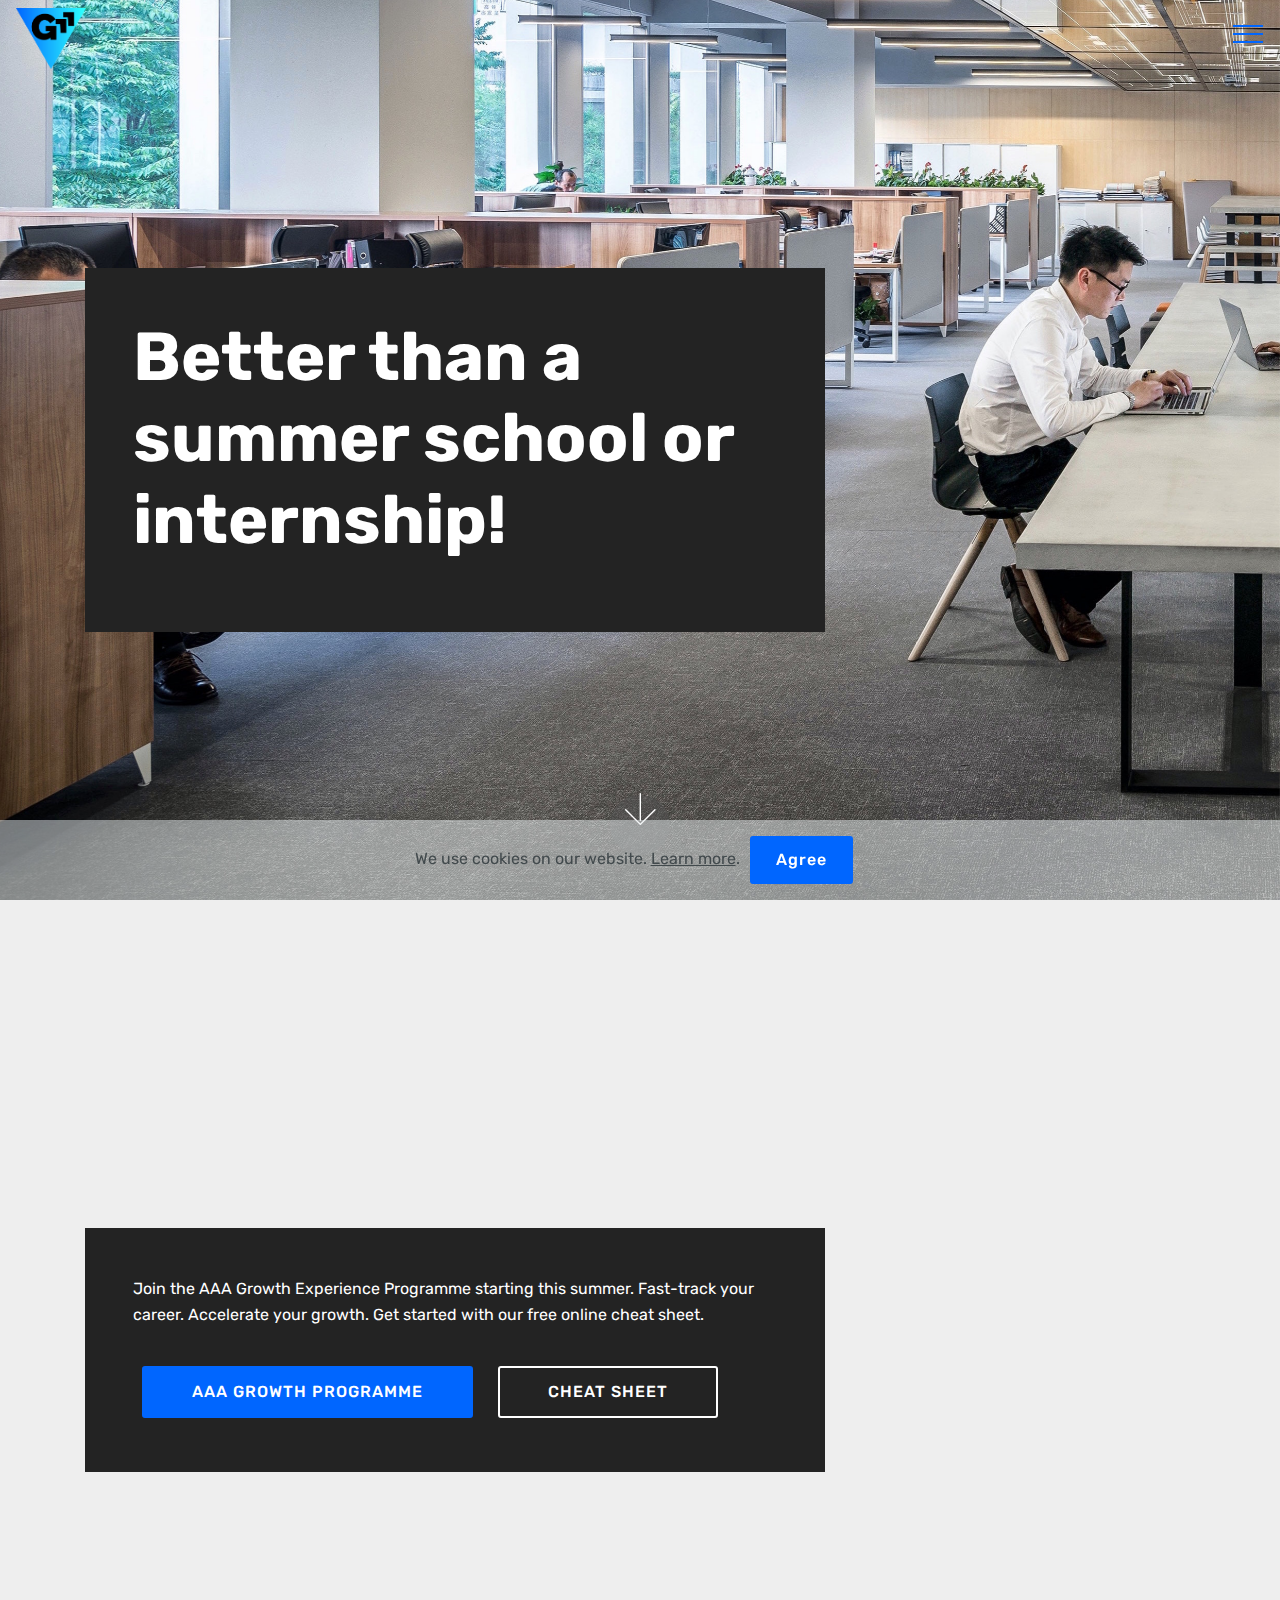
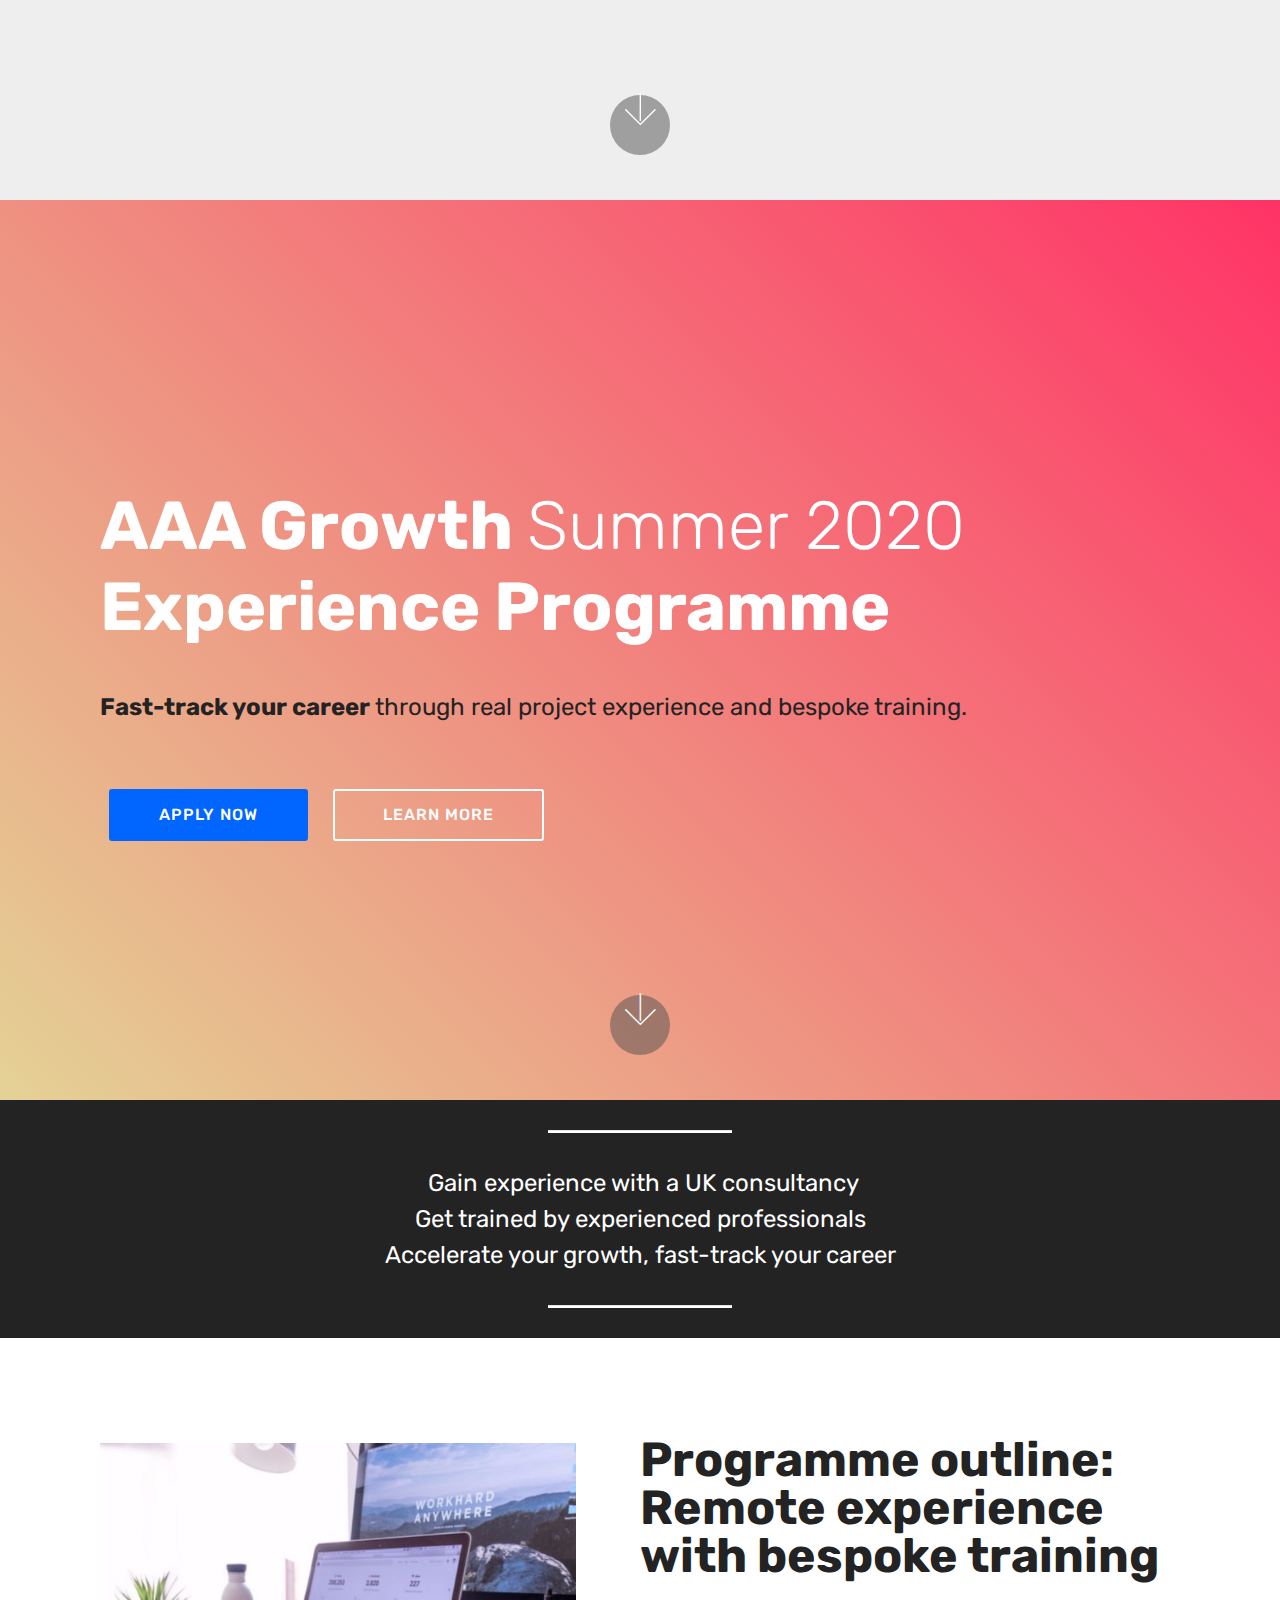
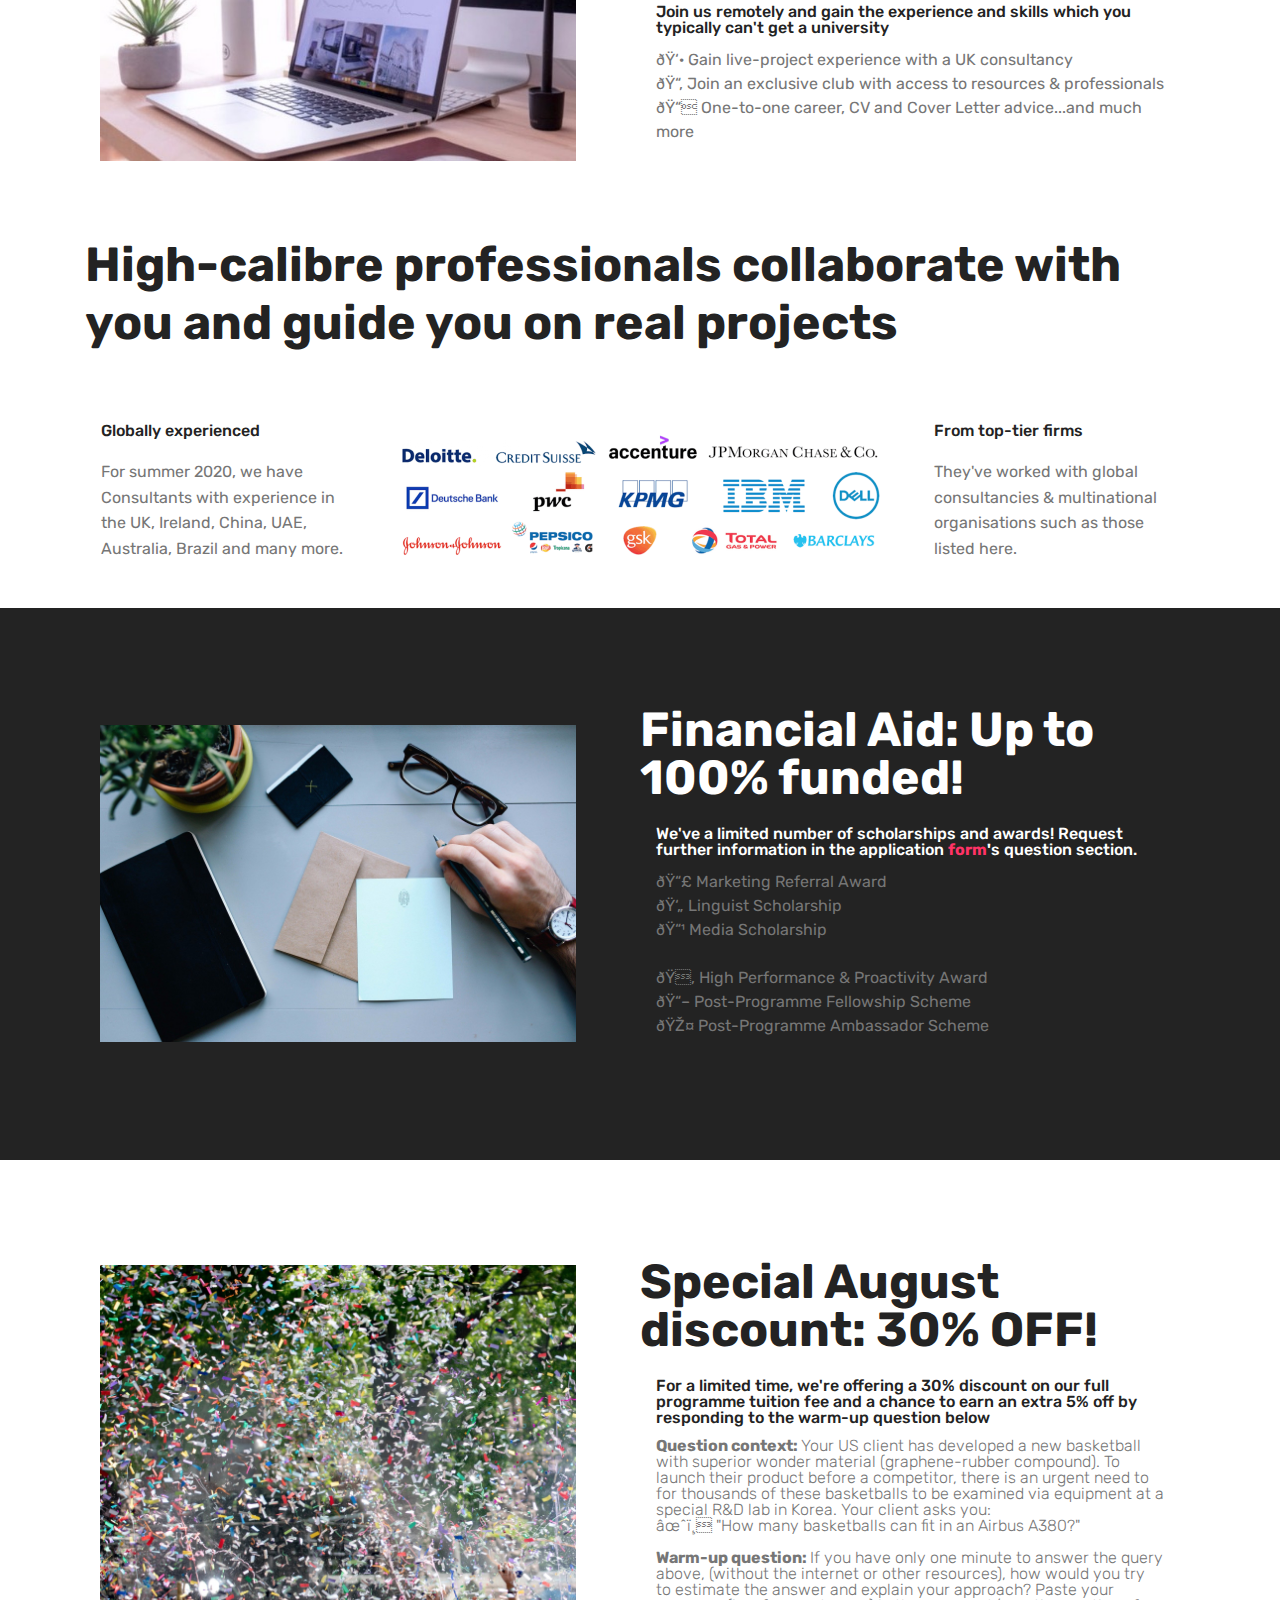
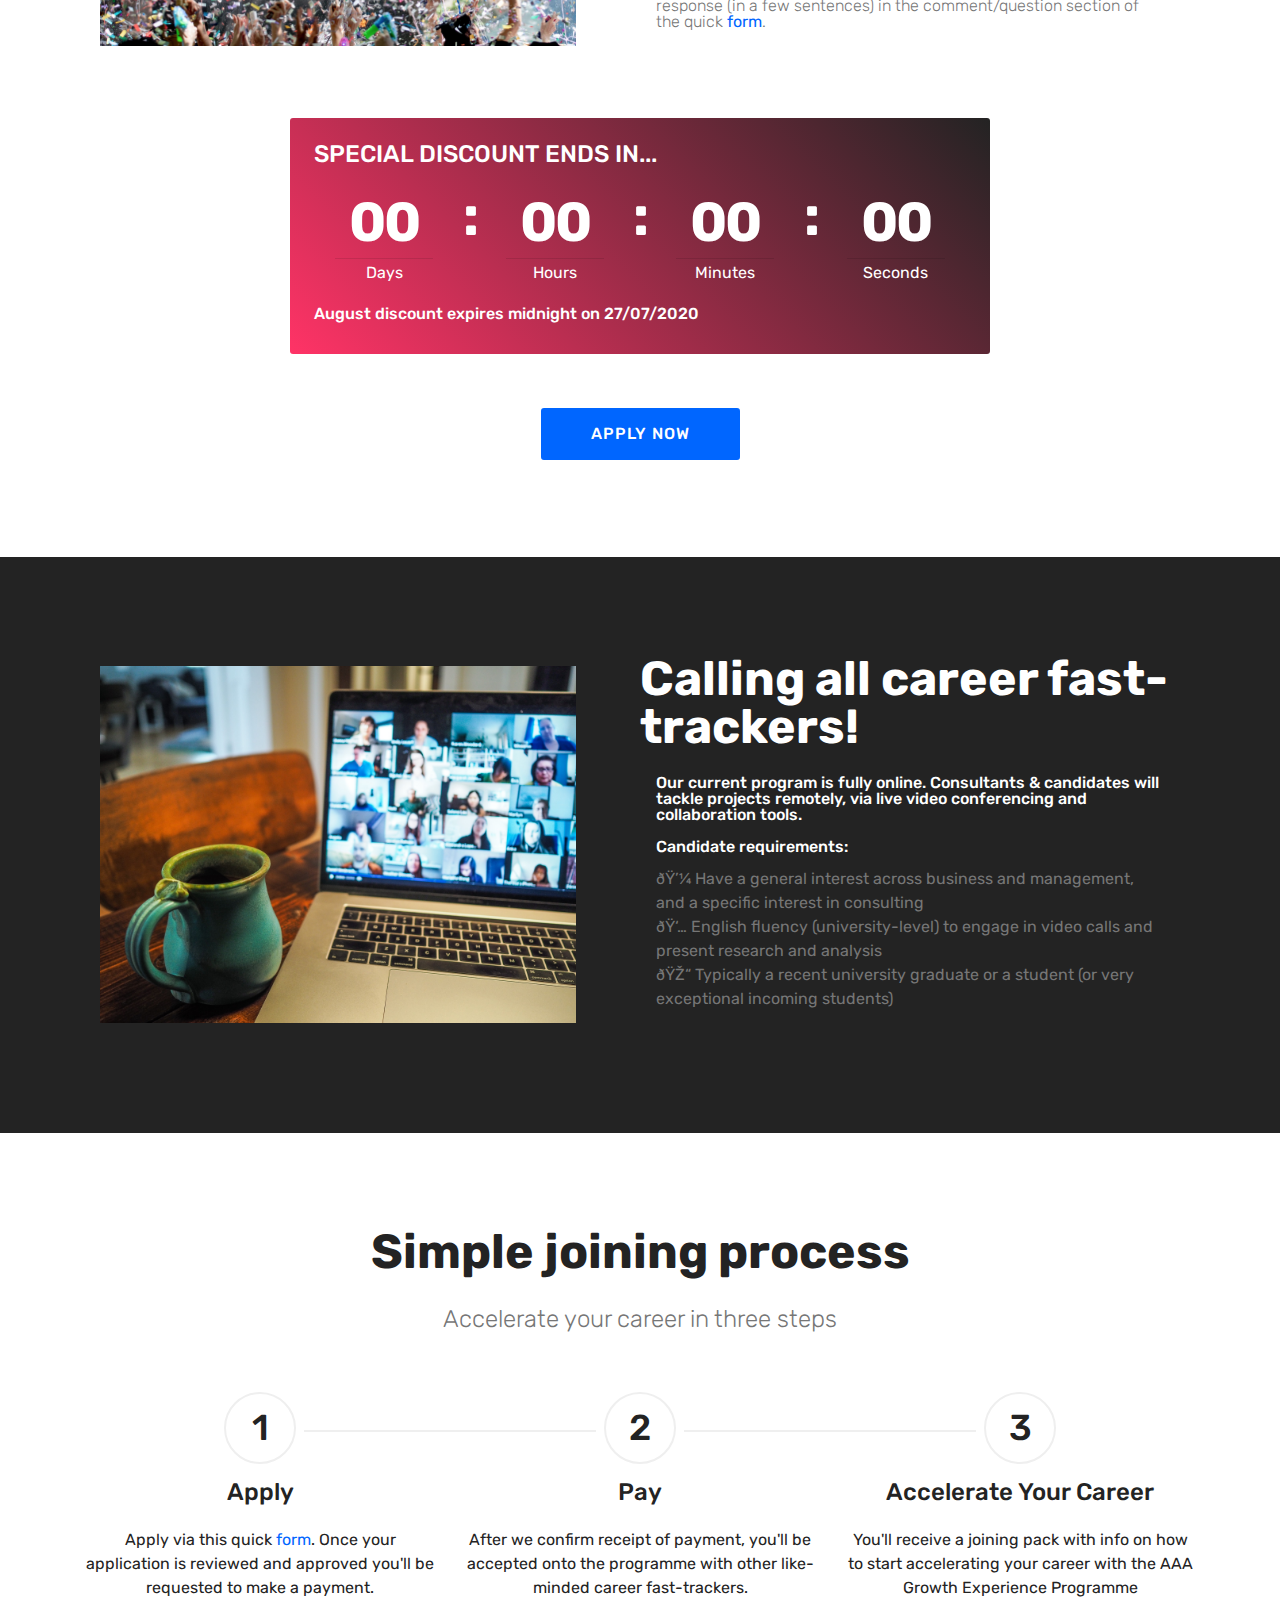
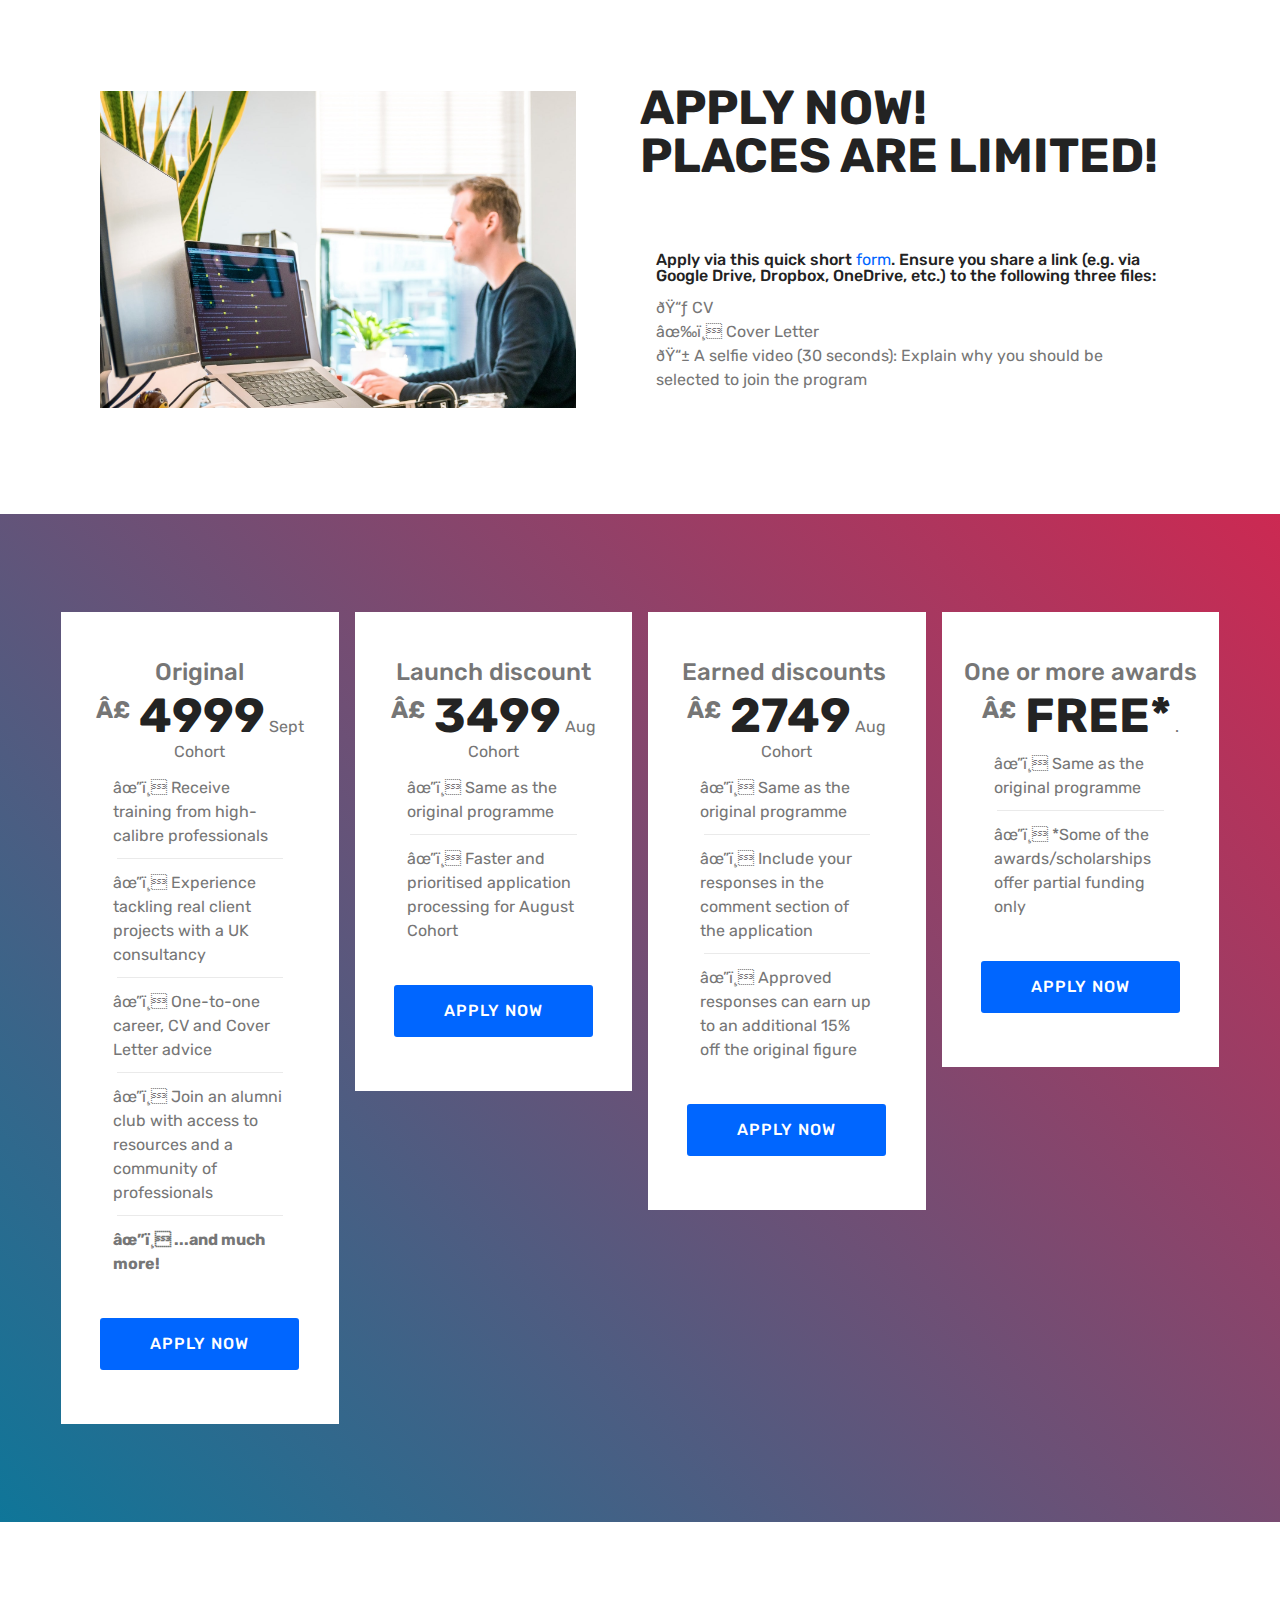
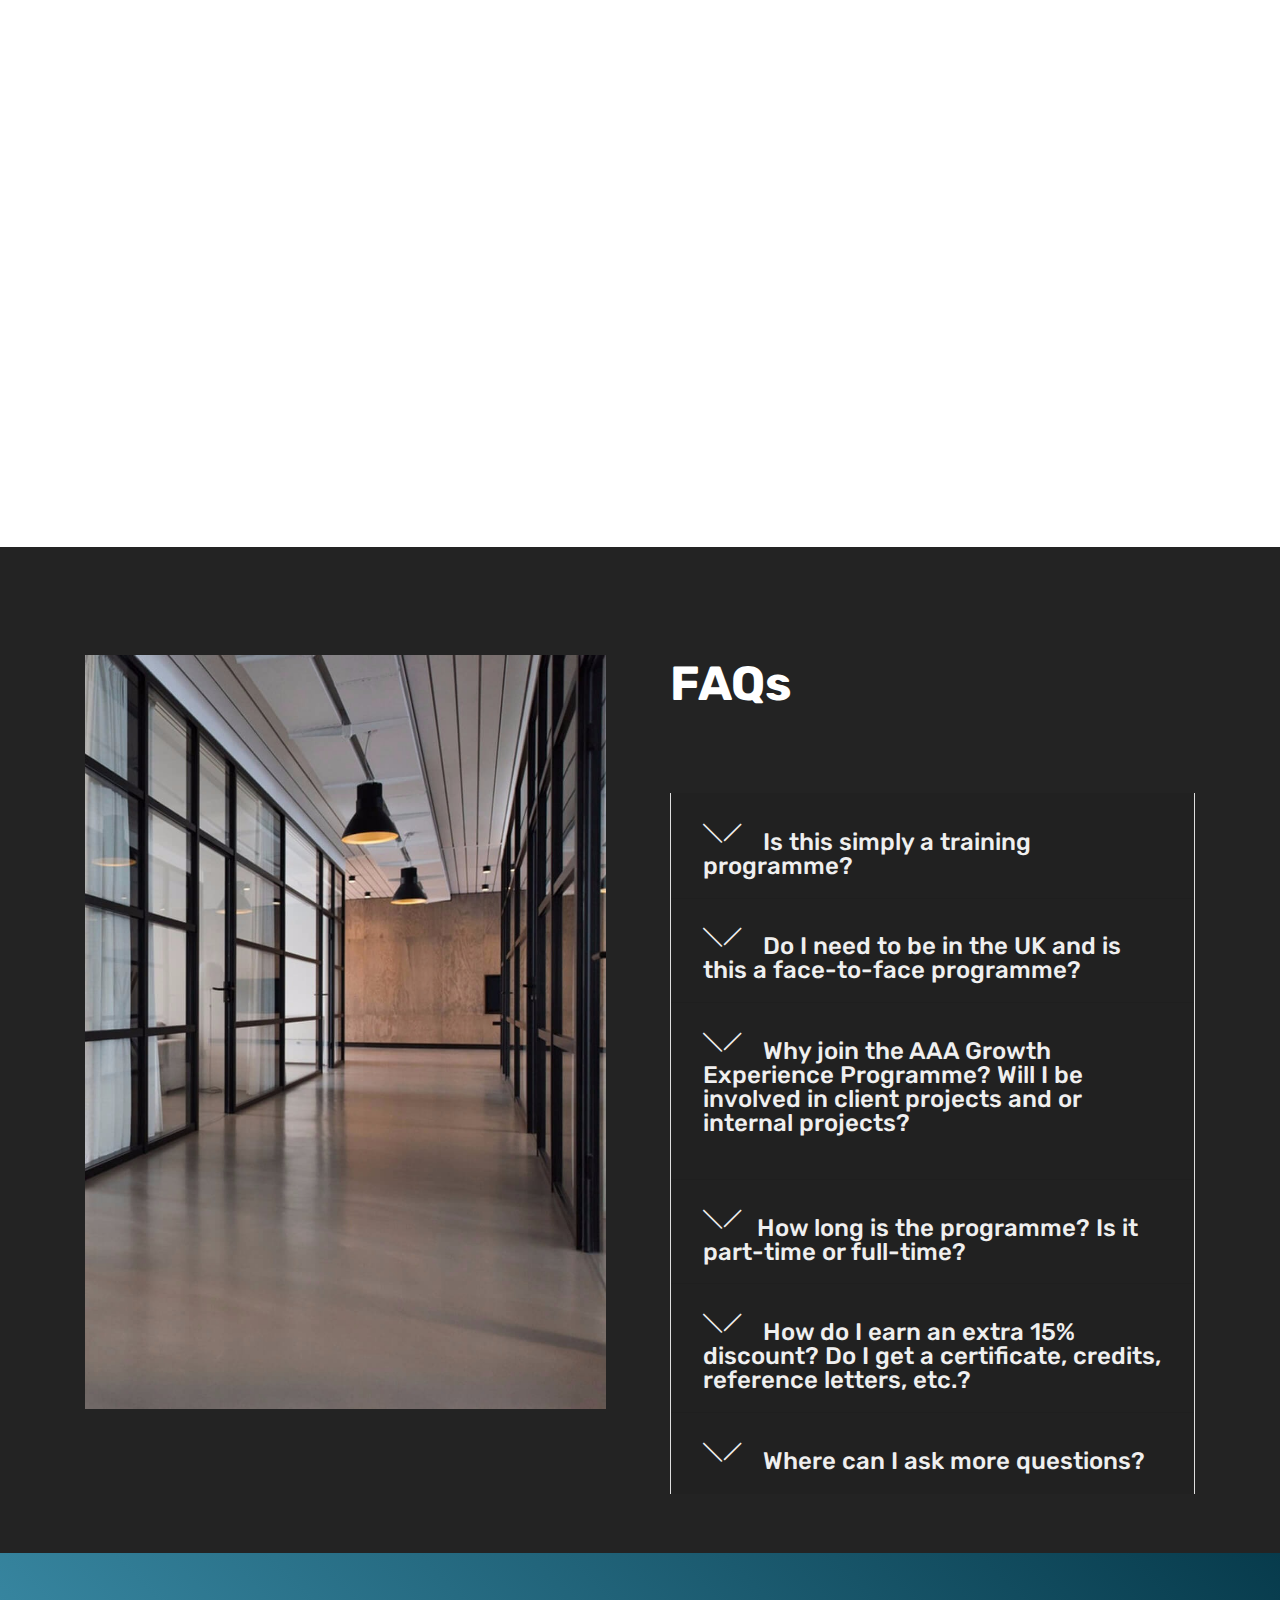
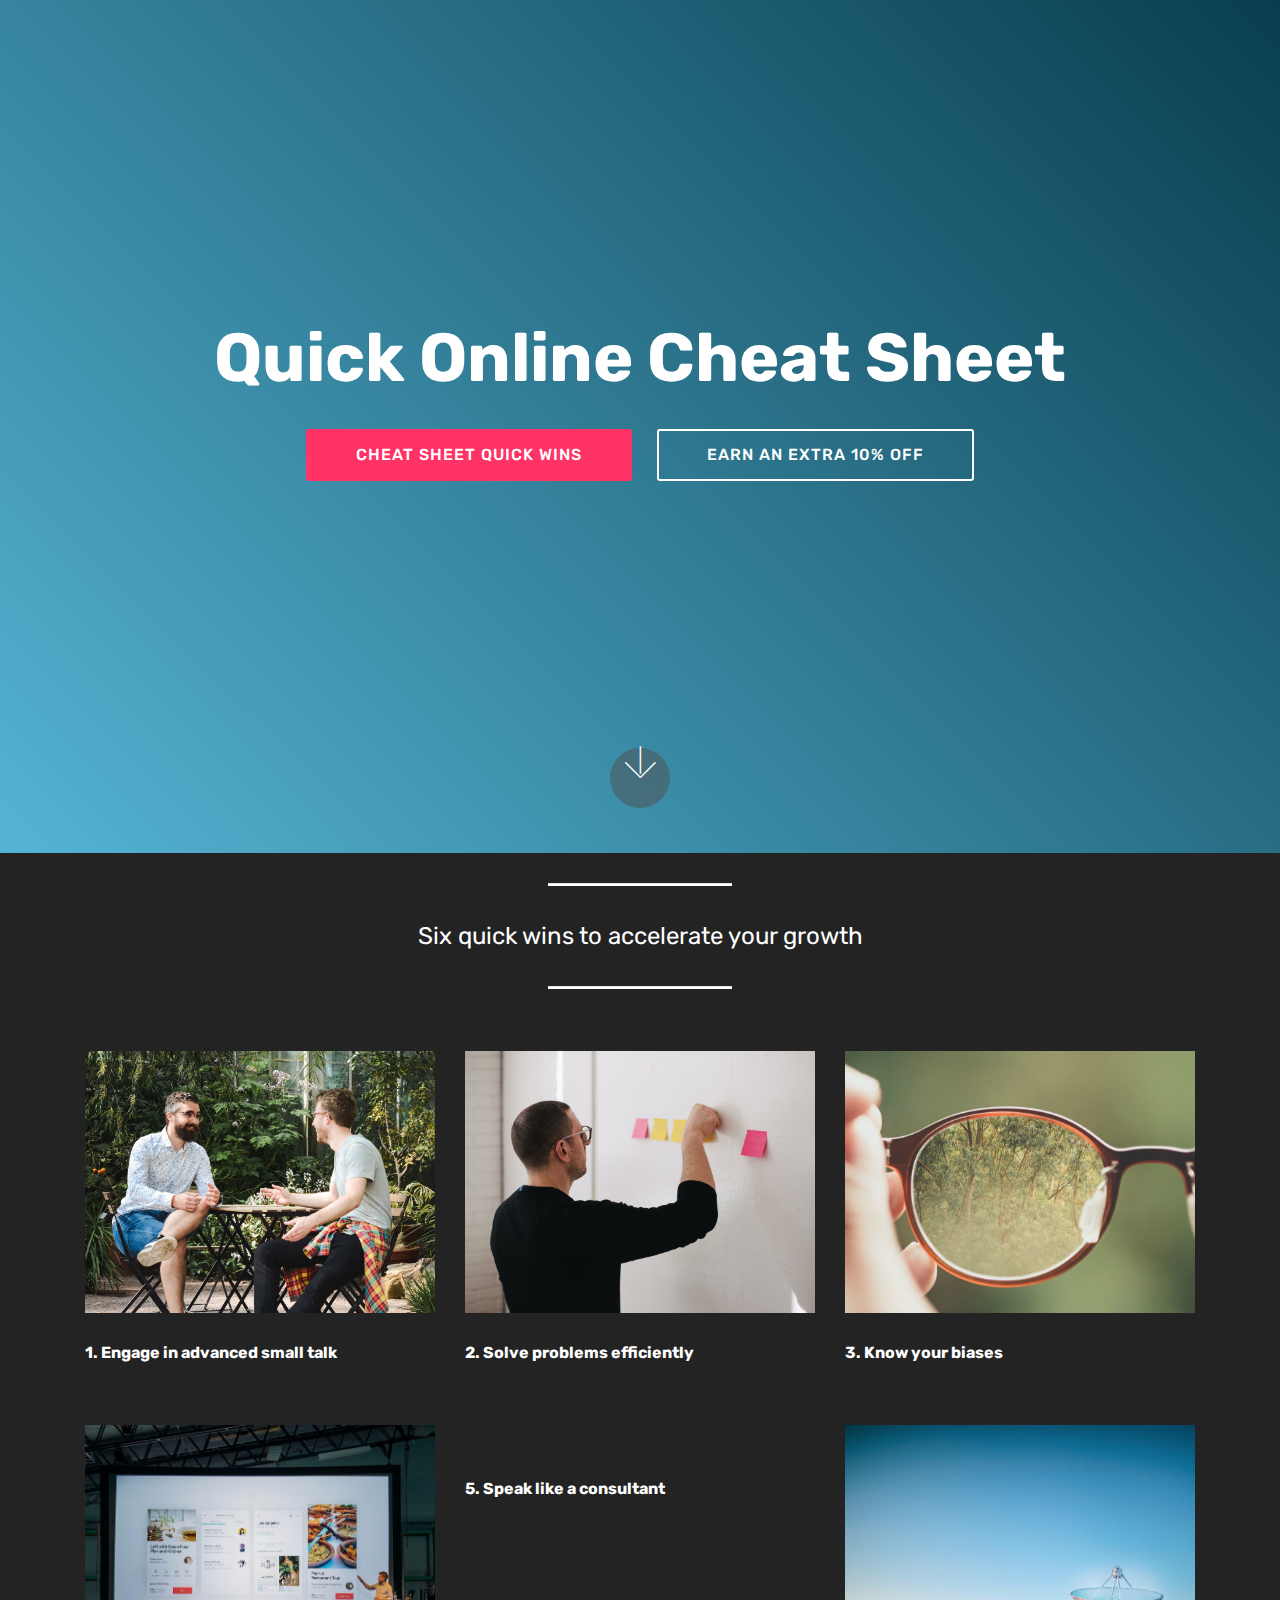
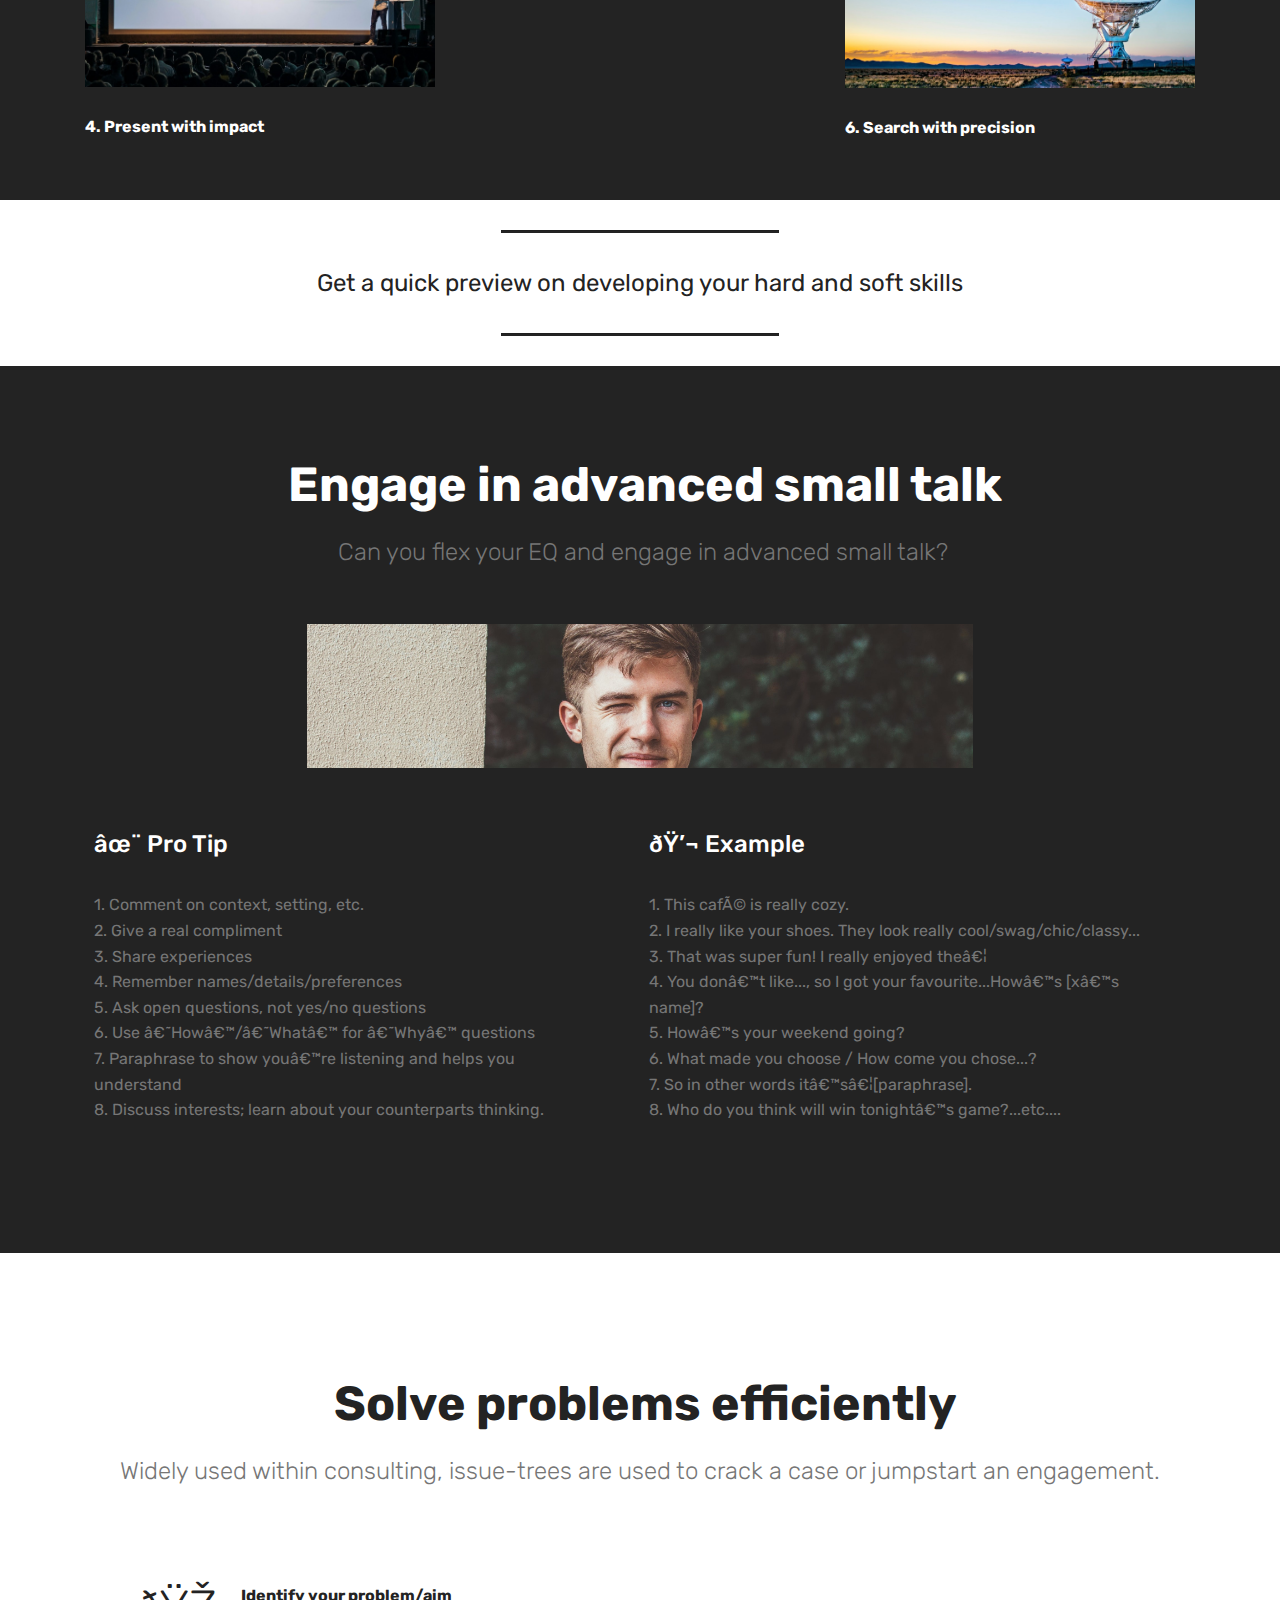
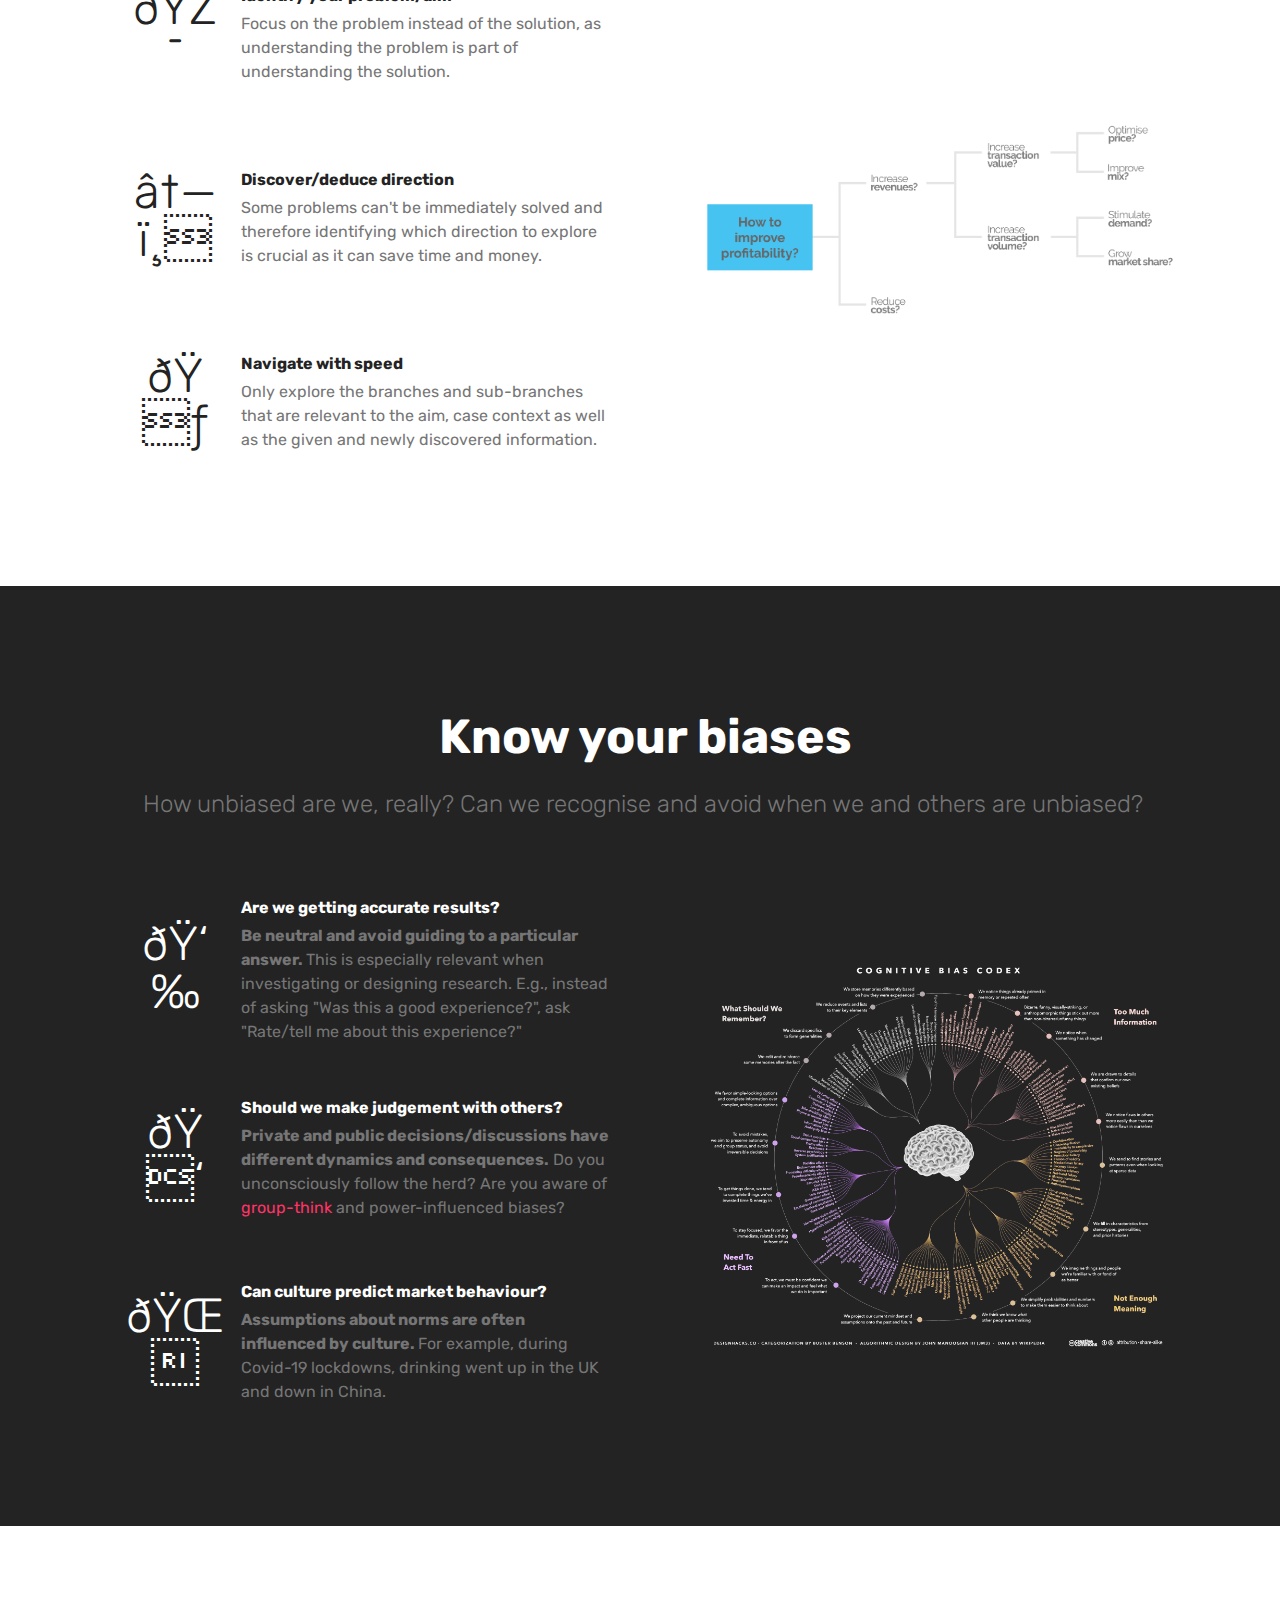
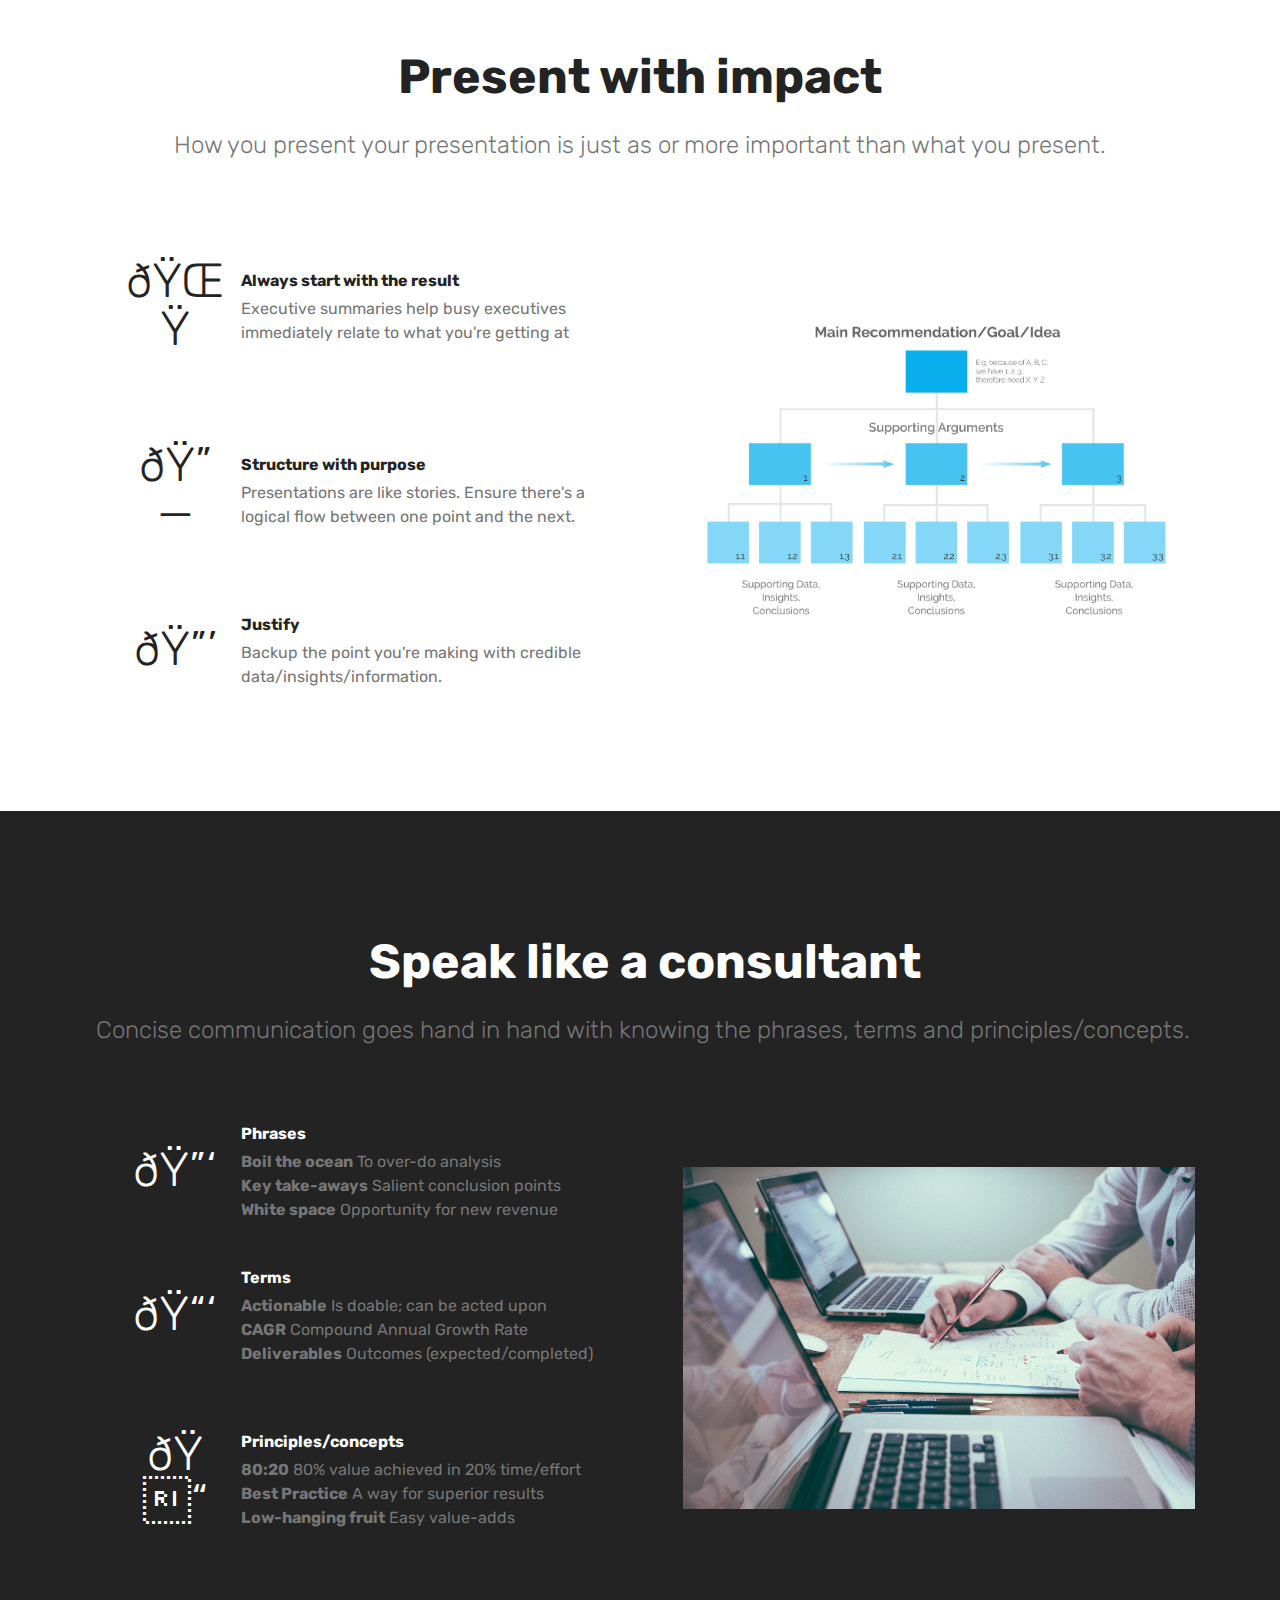
==== commit 1ee09521: "Update index.html" ====
--- a/index.html
+++ b/index.html
@@ -1,6 +1,39 @@
 <!DOCTYPE html>
 <html  >
 <head>
+<!--Start of Tawk.to Script-->
+<script type="text/javascript">
+var Tawk_API=Tawk_API||{}, Tawk_LoadStart=new Date();
+(function(){
+var s1=document.createElement("script"),s0=document.getElementsByTagName("script")[0];
+s1.async=true;
+s1.src='https://embed.tawk.to/5f05d56c5b59f94722ba5763/default';
+s1.charset='UTF-8';
+s1.setAttribute('crossorigin','*');
+s0.parentNode.insertBefore(s1,s0);
+})();
+</script>
+<!--End of Tawk.to Script-->
+  
+<!-- Facebook Pixel Code -->
+<script>
+!function(f,b,e,v,n,t,s)
+{if(f.fbq)return;n=f.fbq=function(){n.callMethod?
+n.callMethod.apply(n,arguments):n.queue.push(arguments)};
+if(!f._fbq)f._fbq=n;n.push=n;n.loaded=!0;n.version='2.0';
+n.queue=[];t=b.createElement(e);t.async=!0;
+t.src=v;s=b.getElementsByTagName(e)[0];
+s.parentNode.insertBefore(t,s)}(window,document,'script',
+'https://connect.facebook.net/en_US/fbevents.js');
+ fbq('init', '580042525989845'); 
+fbq('track', 'PageView');
+</script>
+<noscript>
+ <img height="1" width="1" 
+src="https://www.facebook.com/tr?id=580042525989845&ev=PageView
+&noscript=1"/>
+</noscript>
+<!-- End Facebook Pixel Code -->
   <!-- Site made with Mobirise Website Builder v4.12.3, https://mobirise.com -->
   <meta charset="UTF-8">
   <meta http-equiv="X-UA-Compatible" content="IE=edge">
@@ -36,39 +69,7 @@
 <body>
 
 <!-- Analytics -->
-<!--Start of Tawk.to Script-->
-<script type="text/javascript">
-var Tawk_API=Tawk_API||{}, Tawk_LoadStart=new Date();
-(function(){
-var s1=document.createElement("script"),s0=document.getElementsByTagName("script")[0];
-s1.async=true;
-s1.src='https://embed.tawk.to/5f05d56c5b59f94722ba5763/default';
-s1.charset='UTF-8';
-s1.setAttribute('crossorigin','*');
-s0.parentNode.insertBefore(s1,s0);
-})();
-</script>
-<!--End of Tawk.to Script-->
-  
-<!-- Facebook Pixel Code -->
-<script>
-!function(f,b,e,v,n,t,s)
-{if(f.fbq)return;n=f.fbq=function(){n.callMethod?
-n.callMethod.apply(n,arguments):n.queue.push(arguments)};
-if(!f._fbq)f._fbq=n;n.push=n;n.loaded=!0;n.version='2.0';
-n.queue=[];t=b.createElement(e);t.async=!0;
-t.src=v;s=b.getElementsByTagName(e)[0];
-s.parentNode.insertBefore(t,s)}(window,document,'script',
-'https://connect.facebook.net/en_US/fbevents.js');
- fbq('init', '580042525989845'); 
-fbq('track', 'PageView');
-</script>
-<noscript>
- <img height="1" width="1" 
-src="https://www.facebook.com/tr?id=580042525989845&ev=PageView
-&noscript=1"/>
-</noscript>
-<!-- End Facebook Pixel Code -->
+
 <!-- /Analytics -->
 
 
@@ -1289,4 +1290,4 @@
   
 <input name="cookieData" type="hidden" data-cookie-customDialogSelector='null' data-cookie-colorText='#424a4d' data-cookie-colorBg='rgba(234, 239, 241, 0.5)' data-cookie-textButton='Agree' data-cookie-colorButton='' data-cookie-colorLink='#424a4d' data-cookie-underlineLink='true' data-cookie-text="We use cookies on our website. <a href='https://www.cookiesandyou.com/'>Learn more</a>.">
   </body>
-</html>+</html>
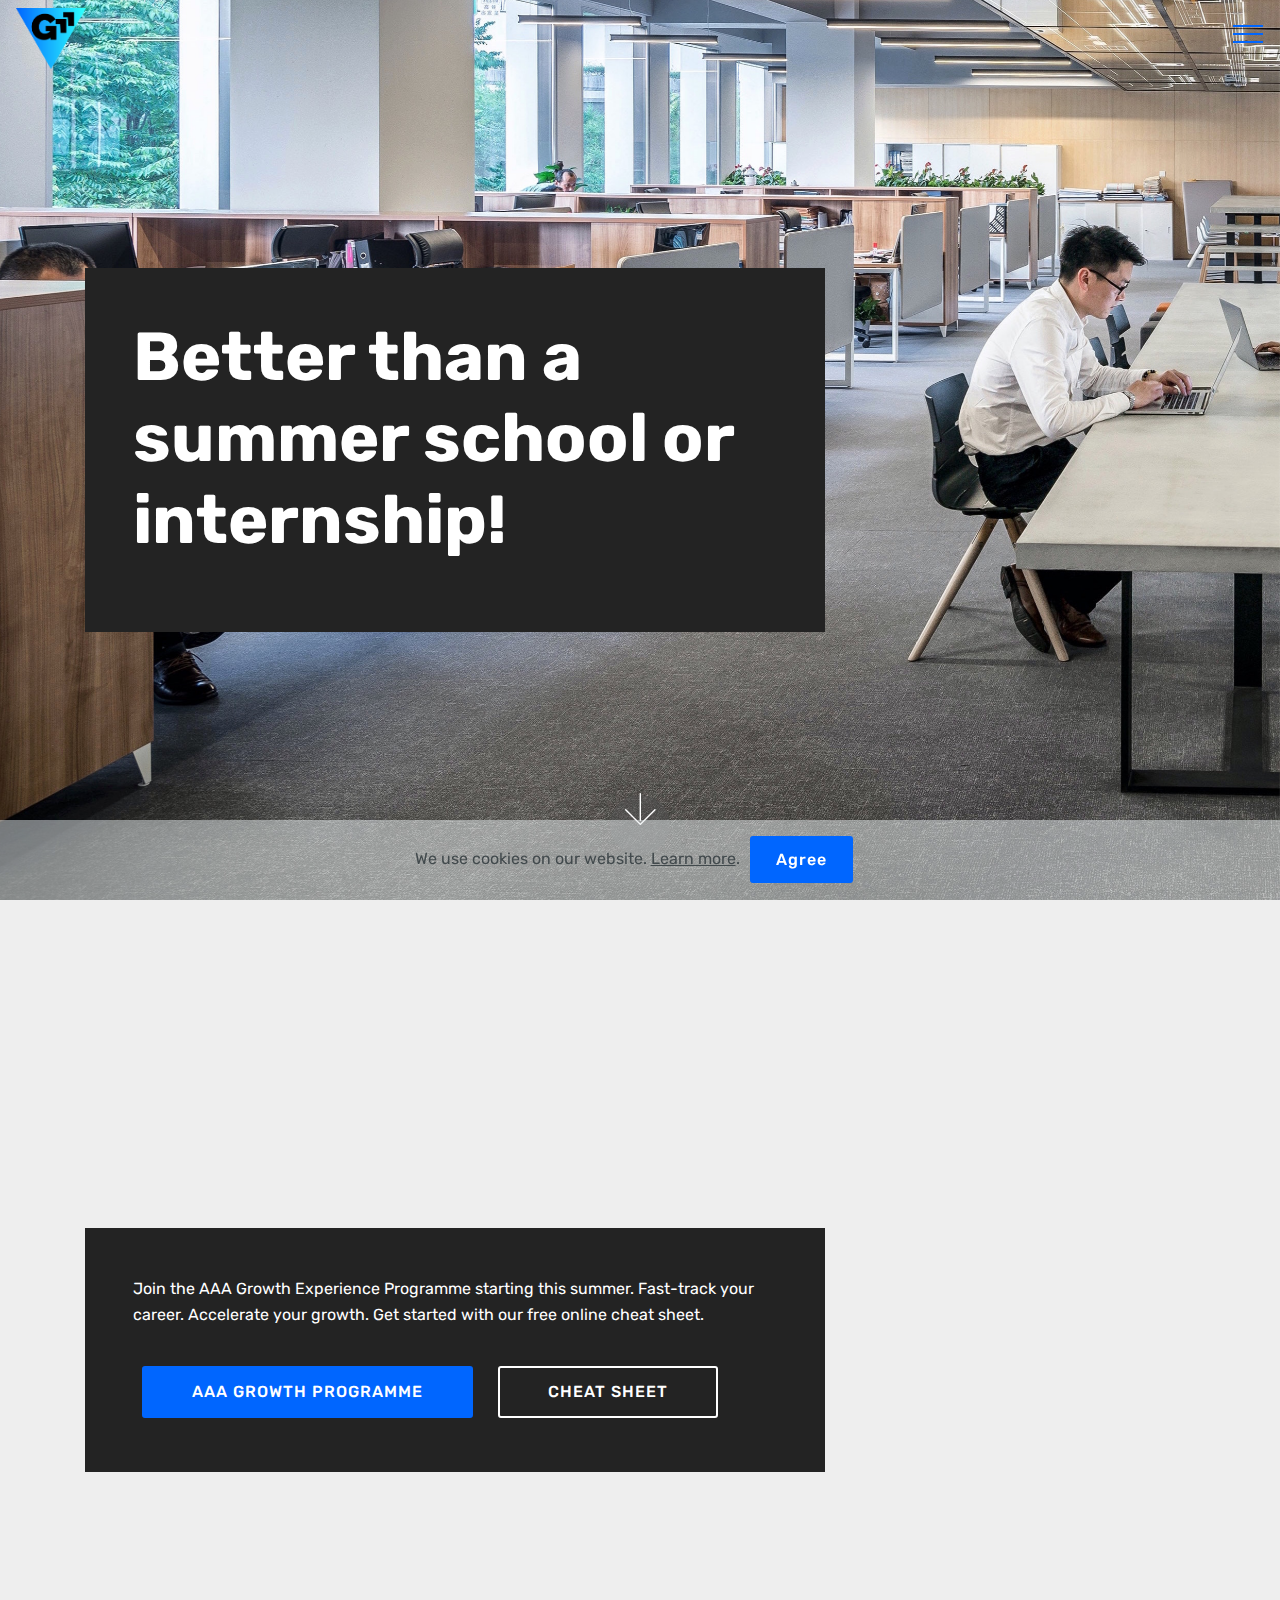
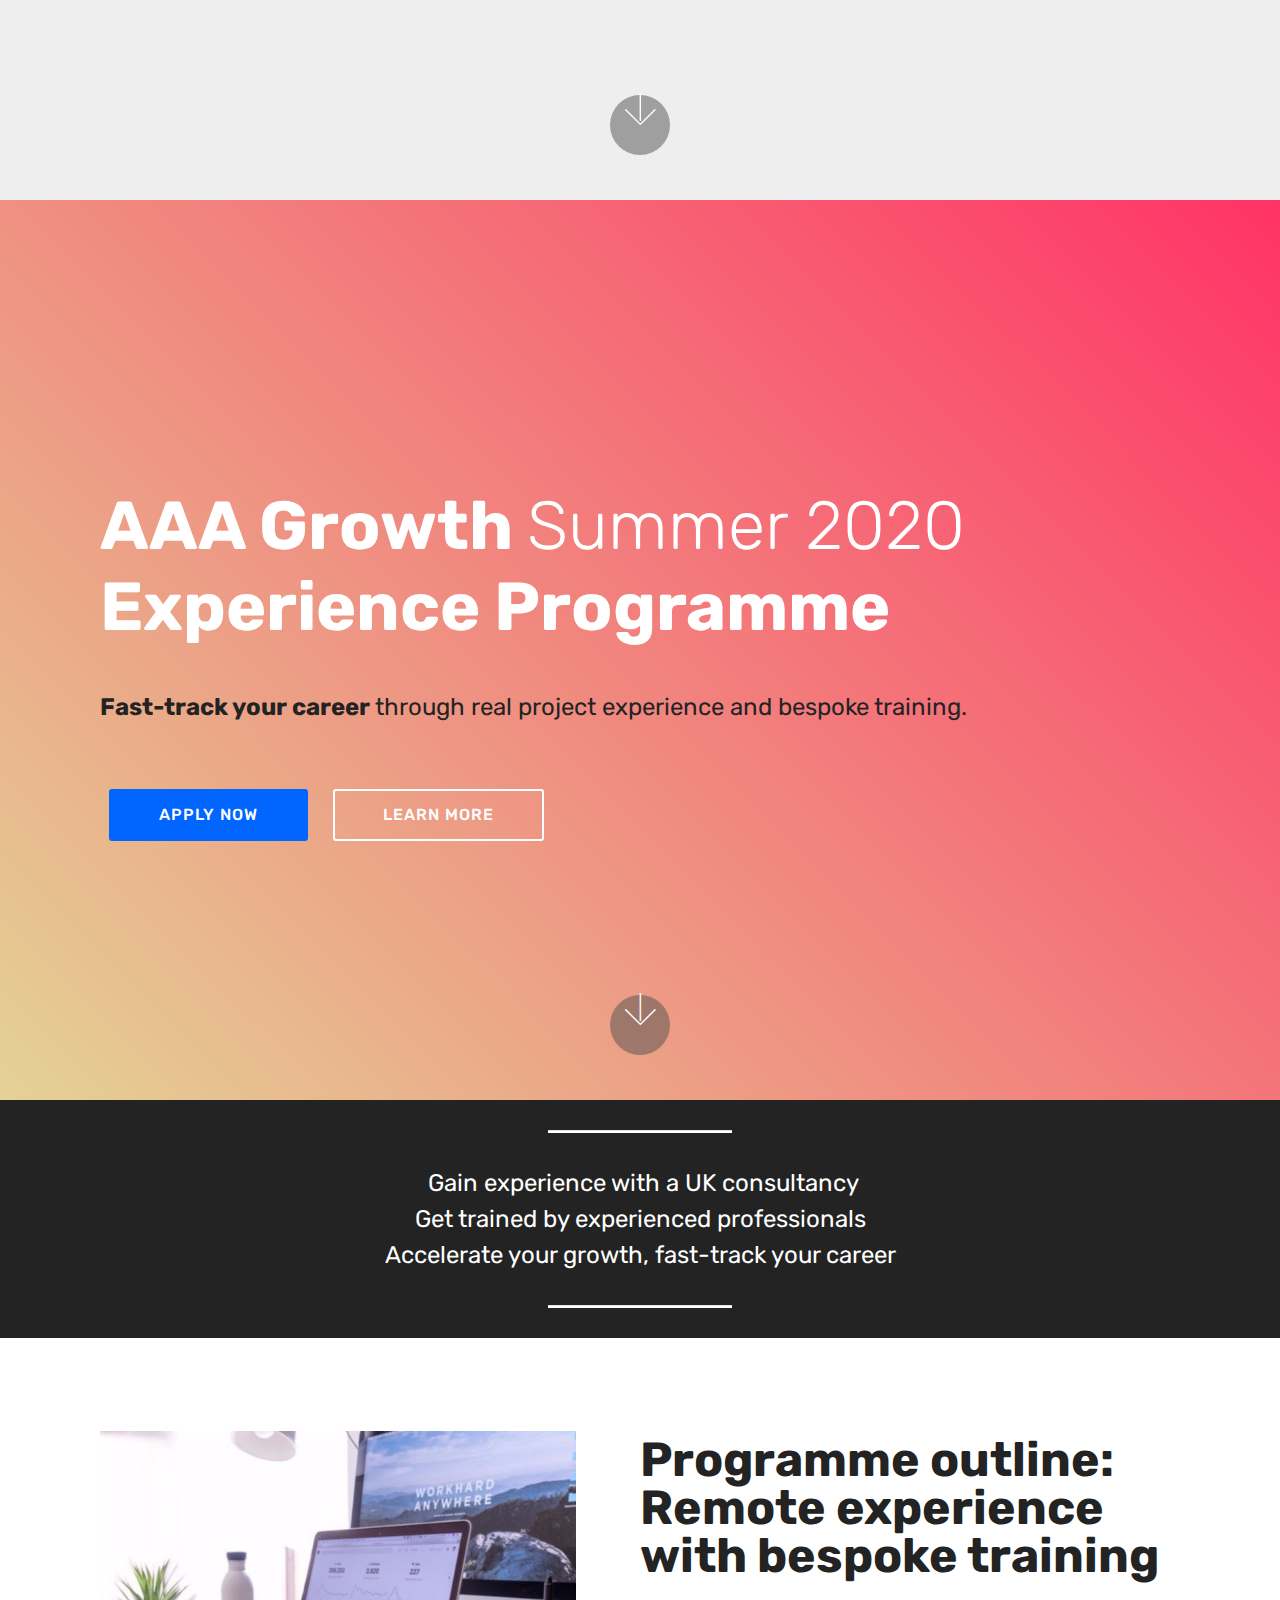
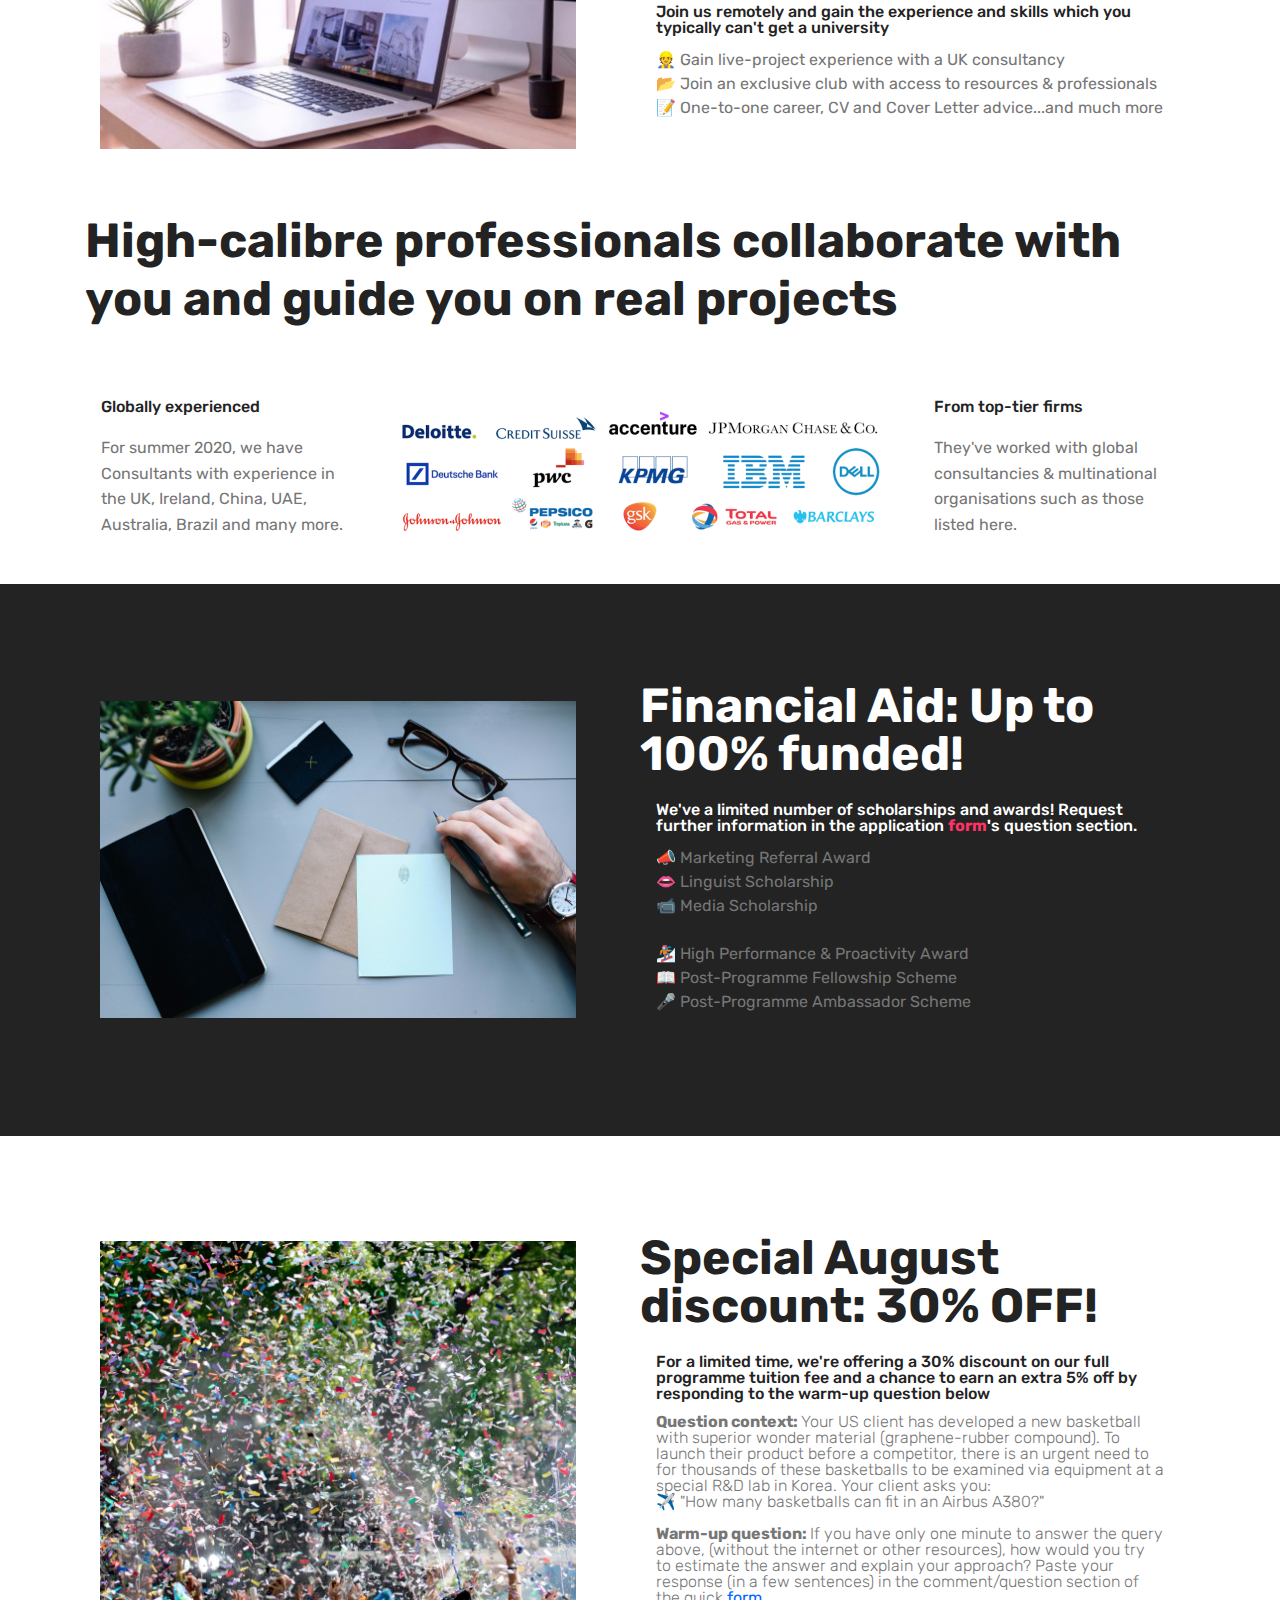
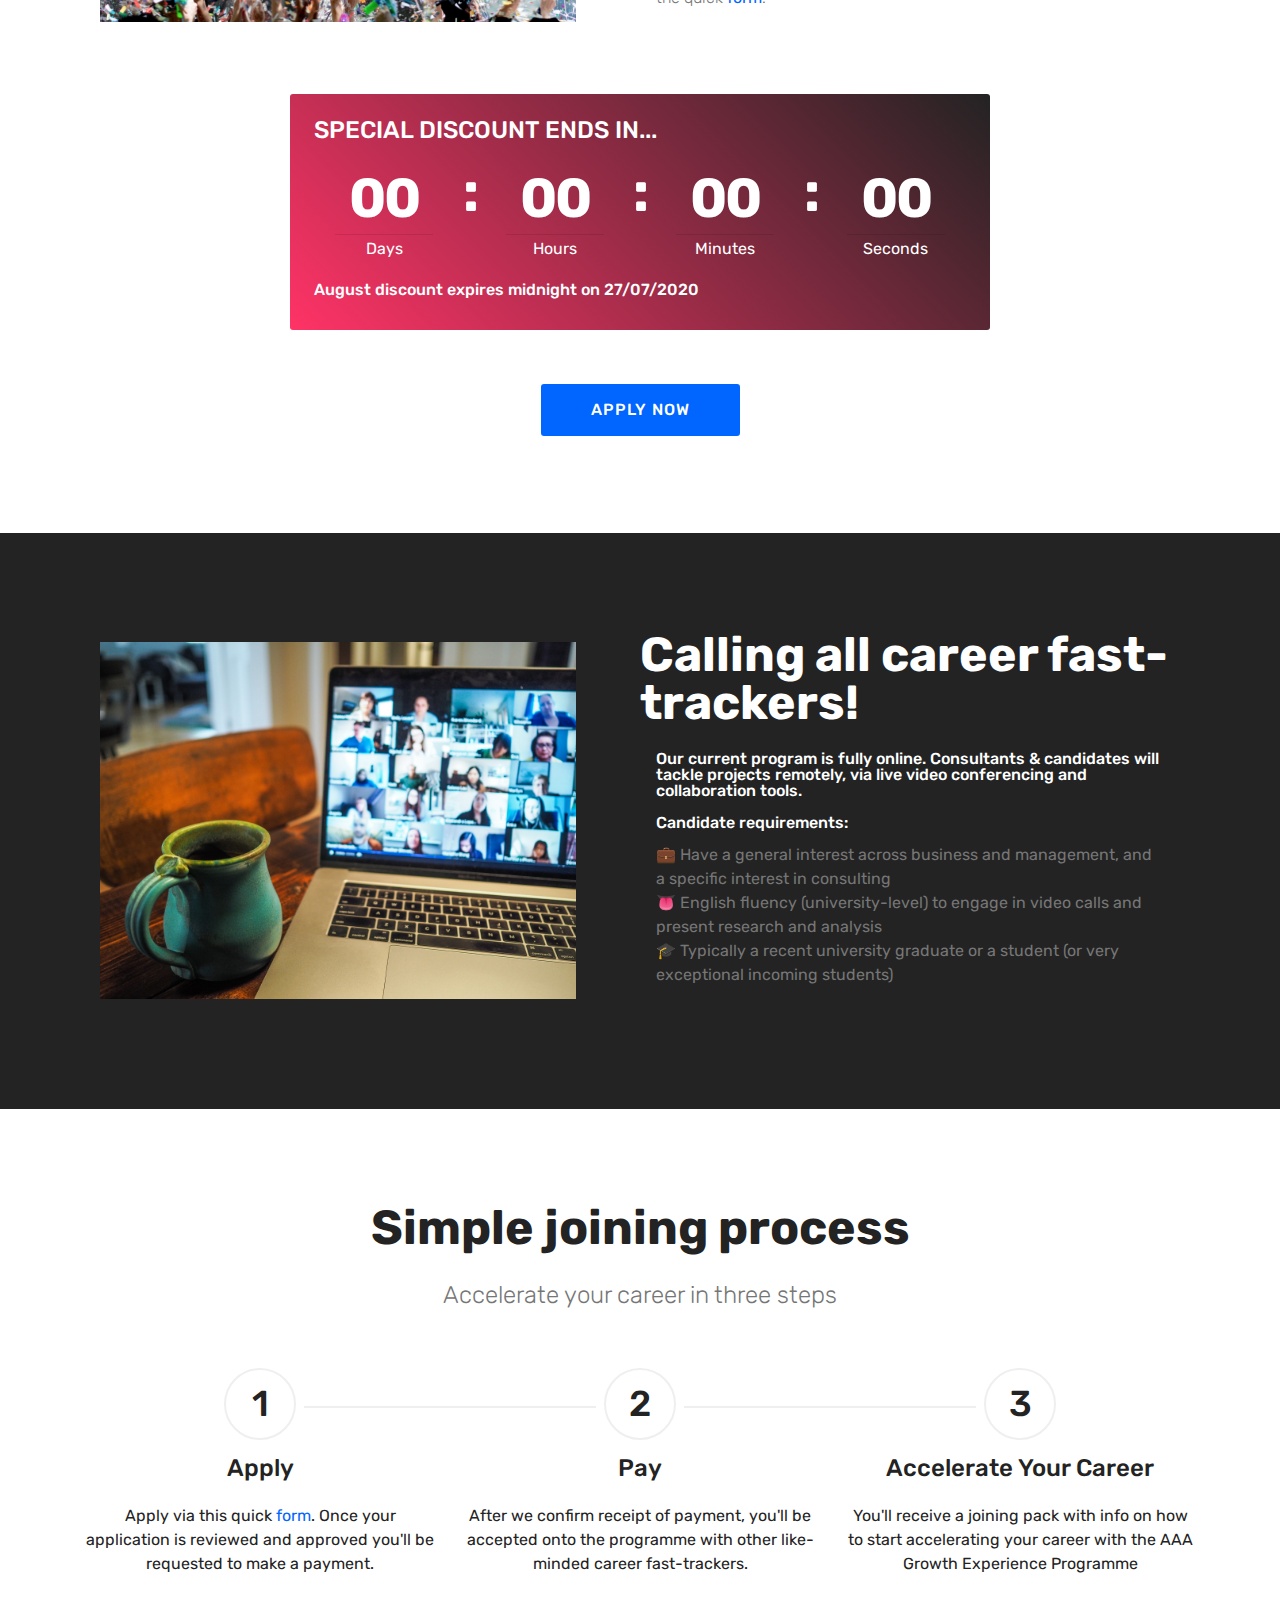
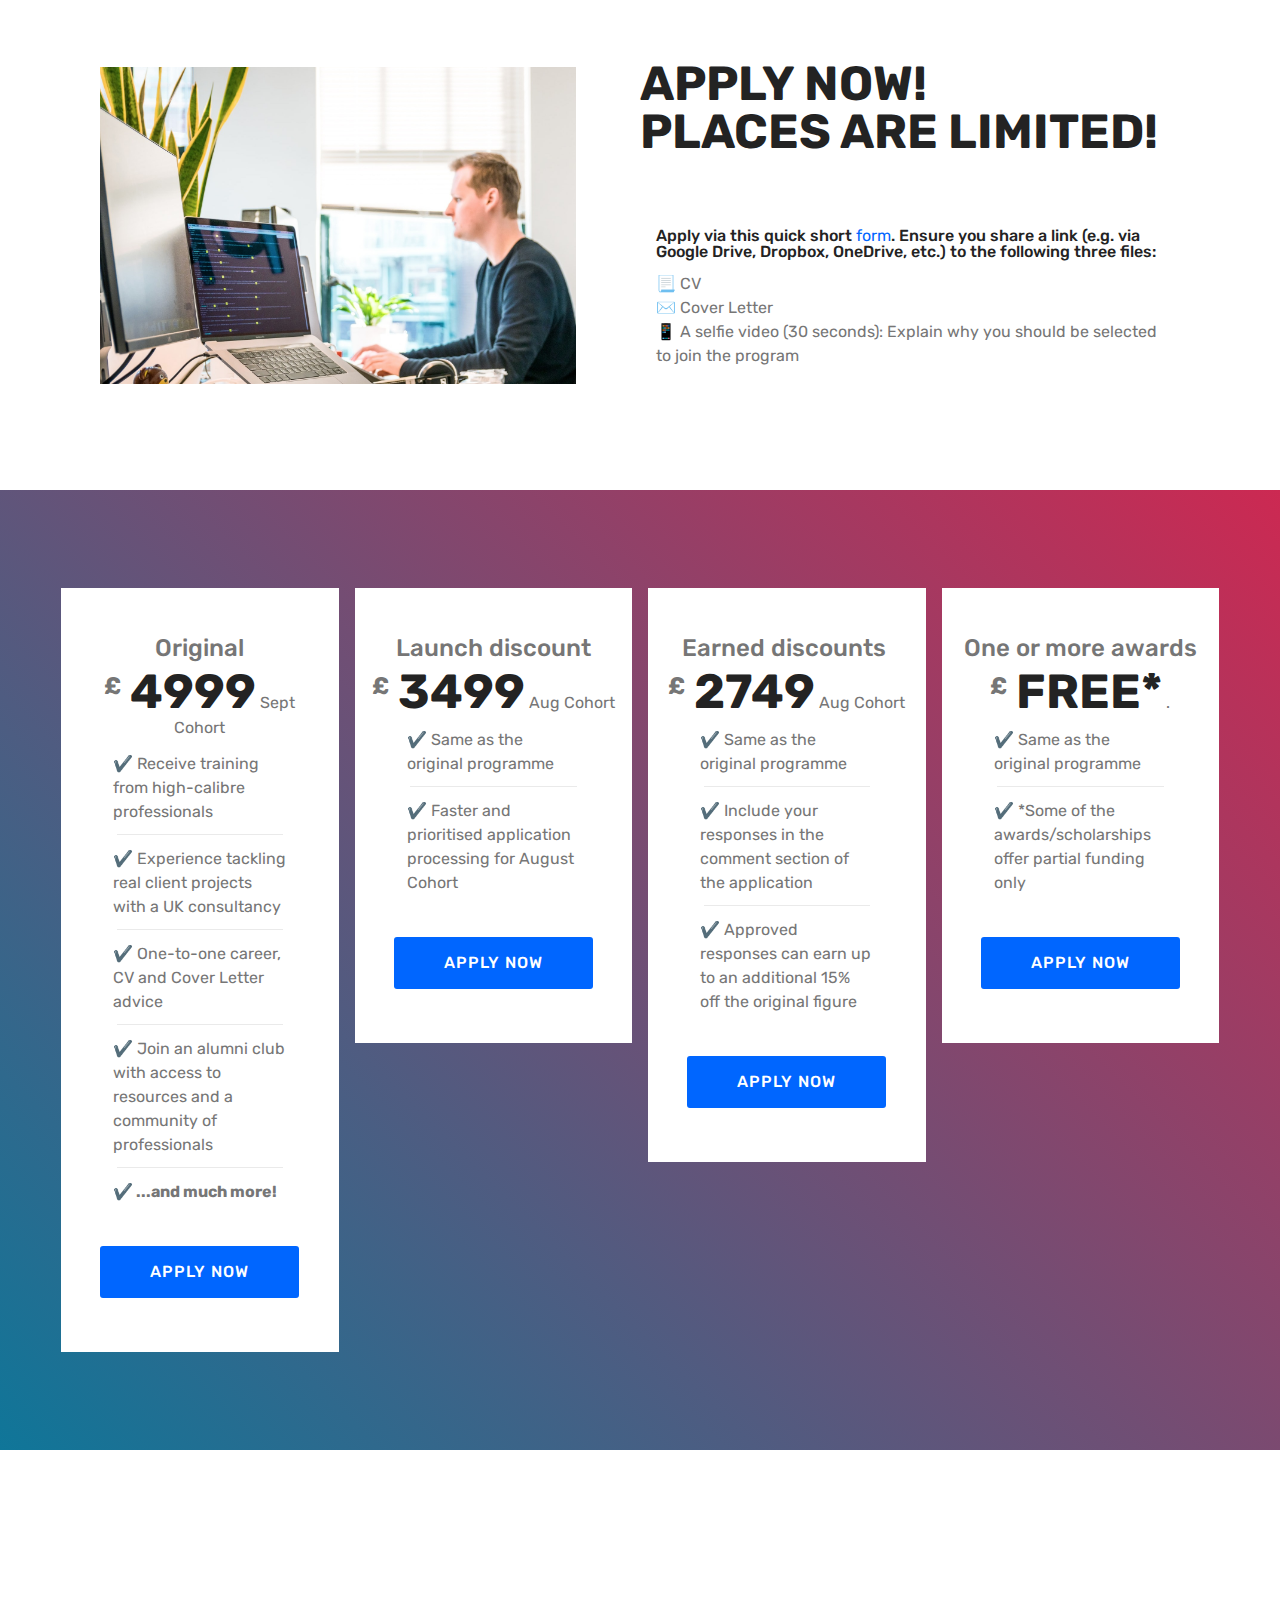
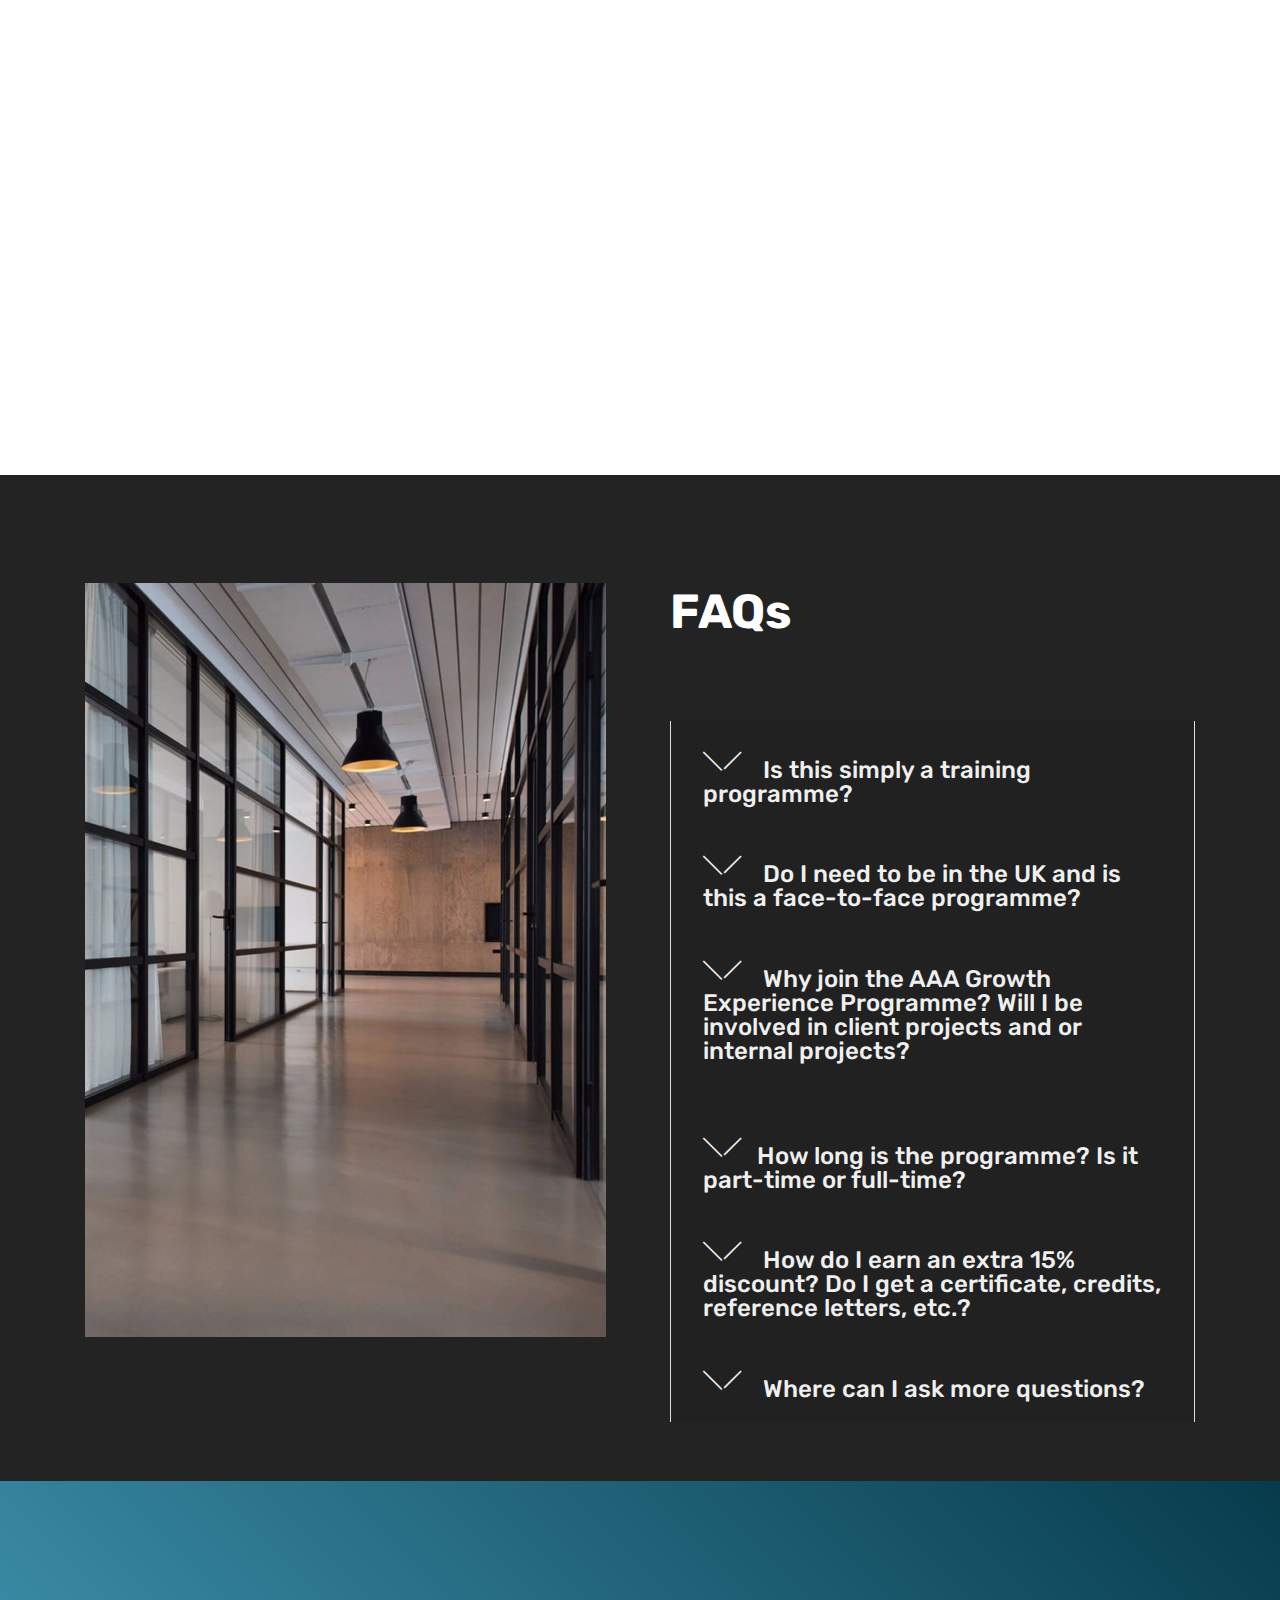
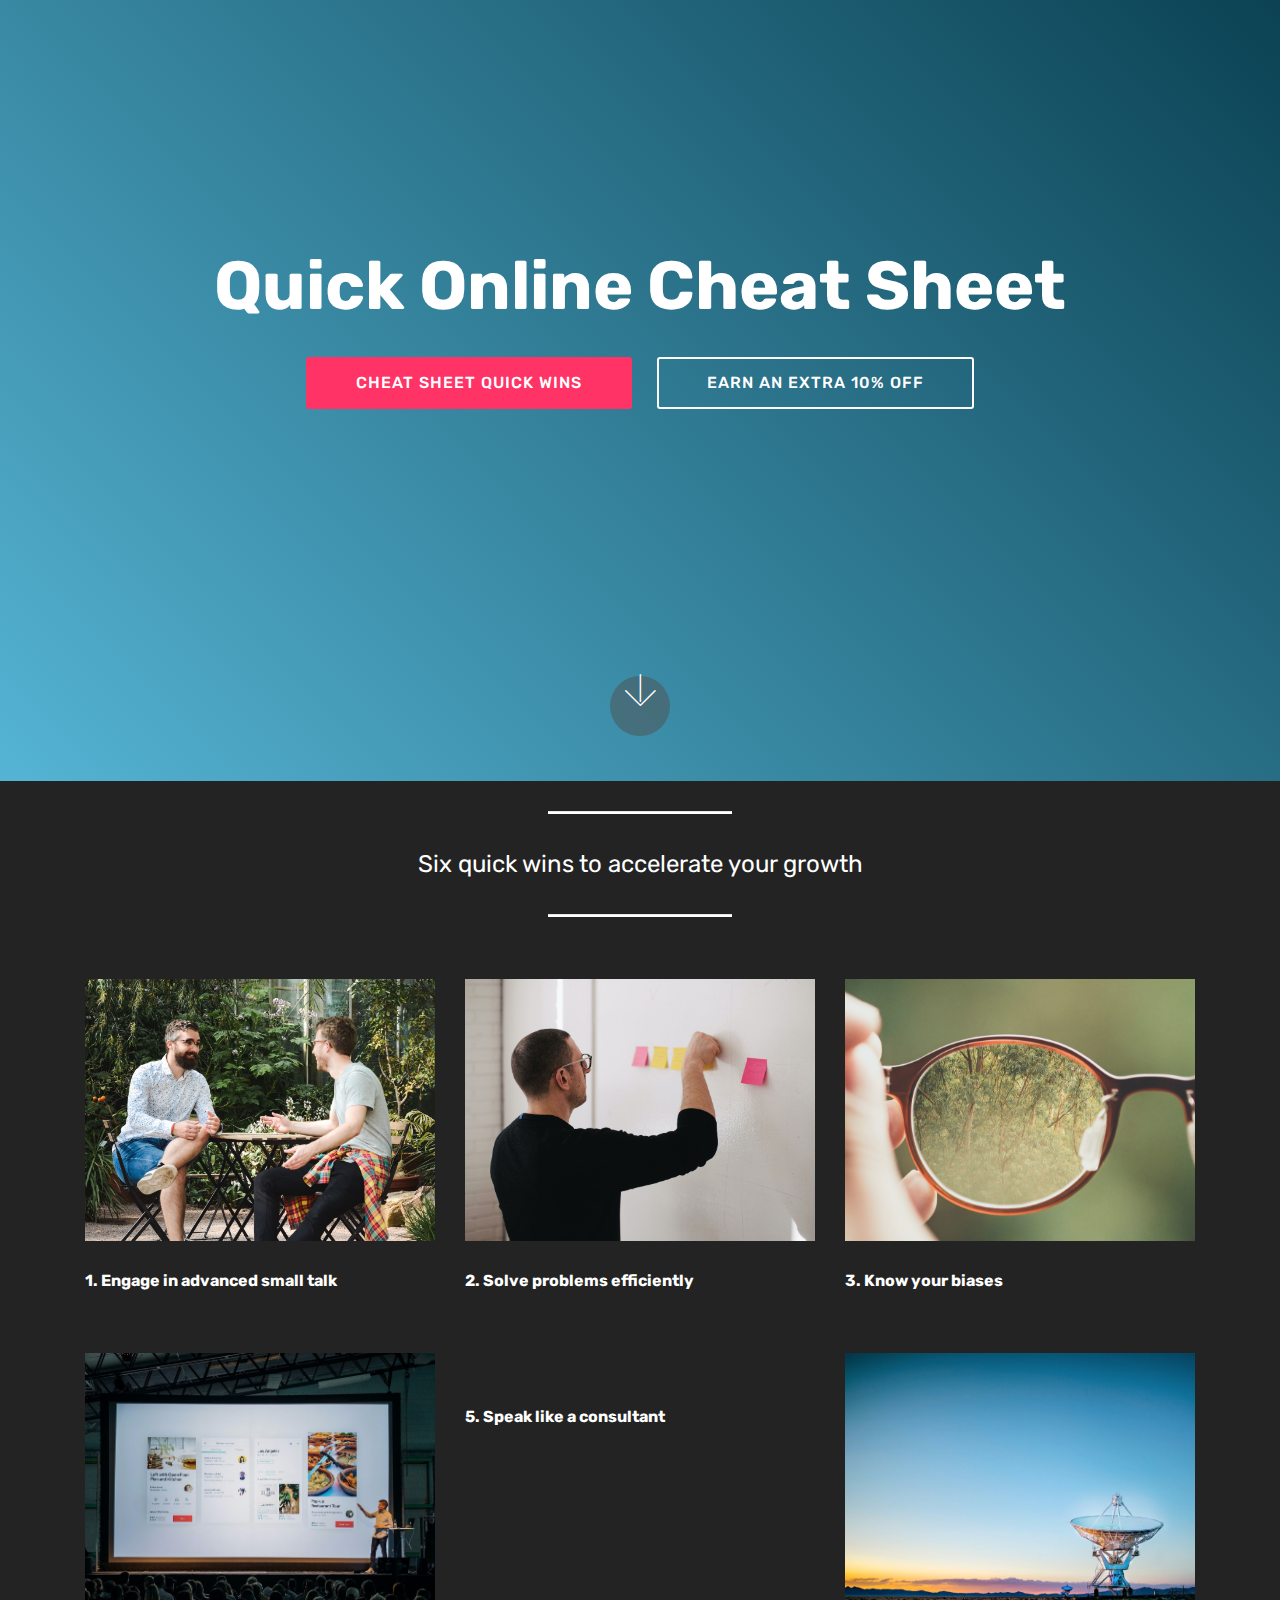
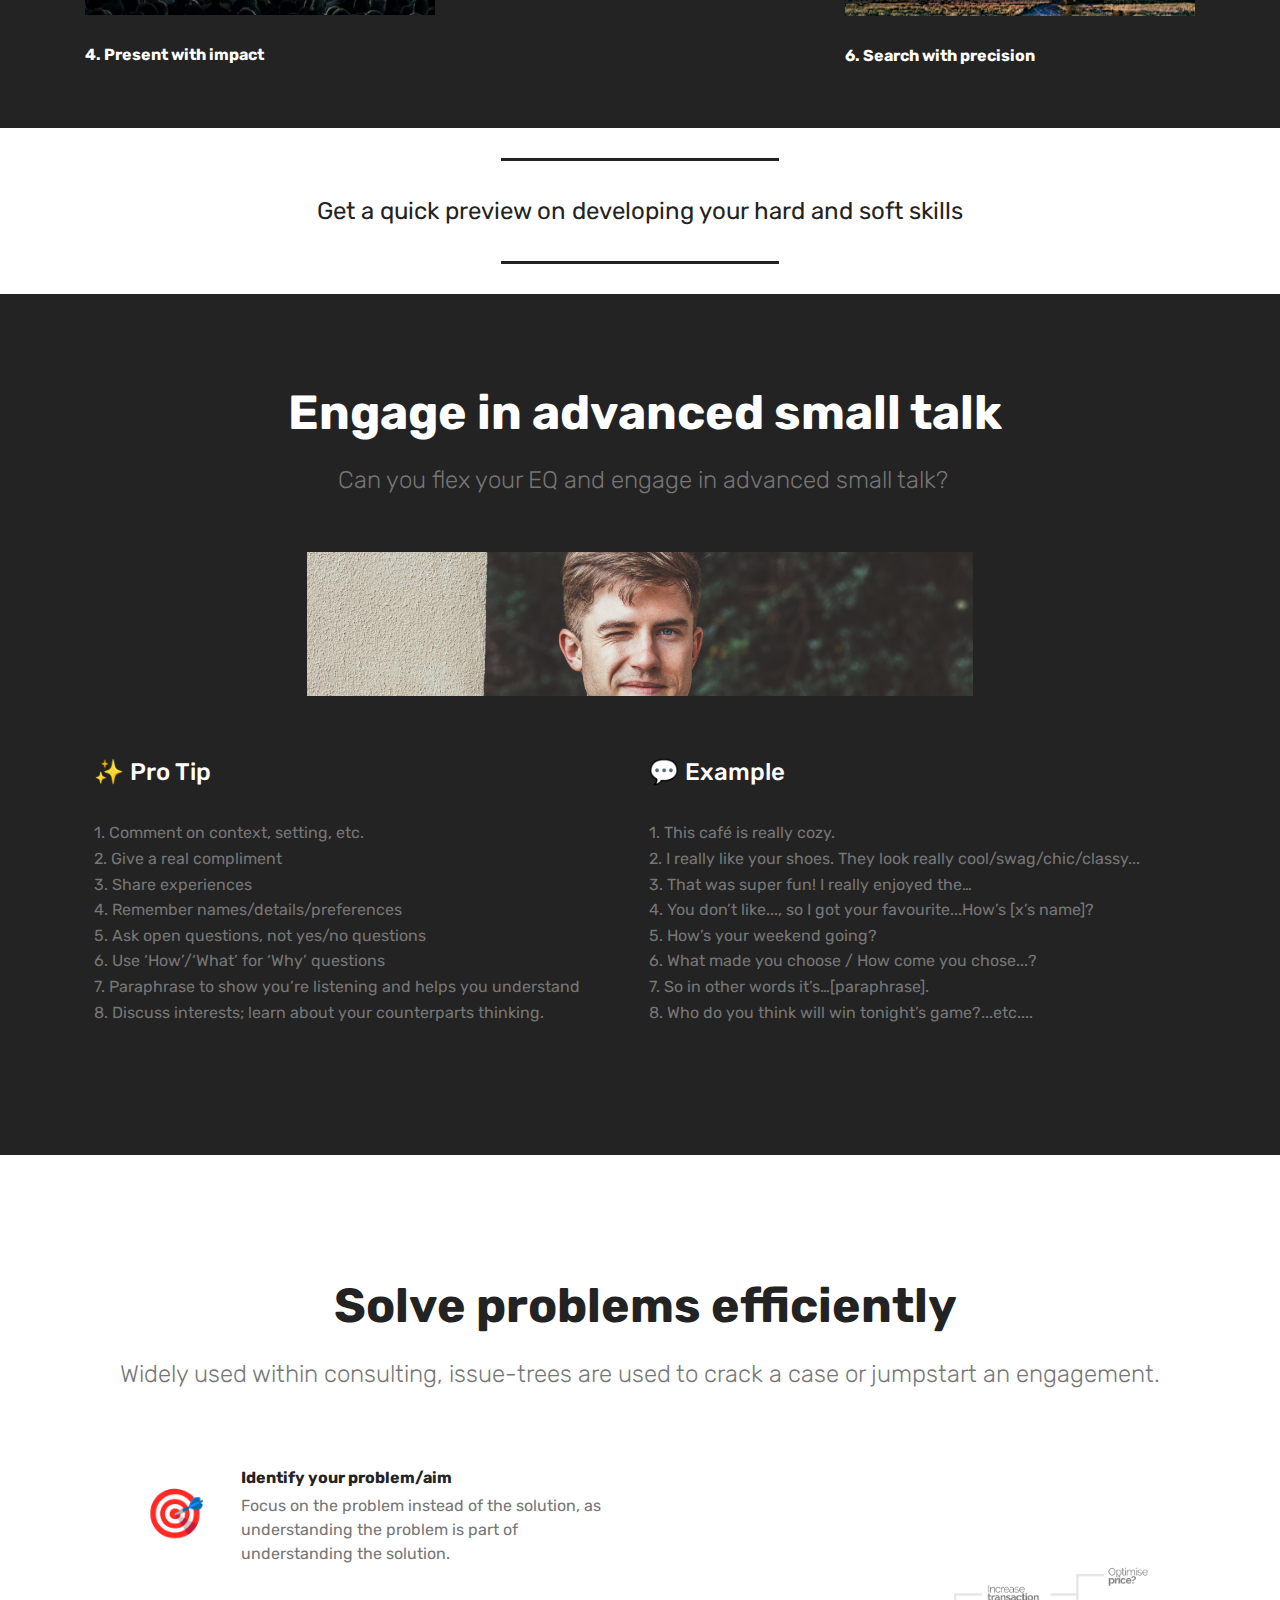
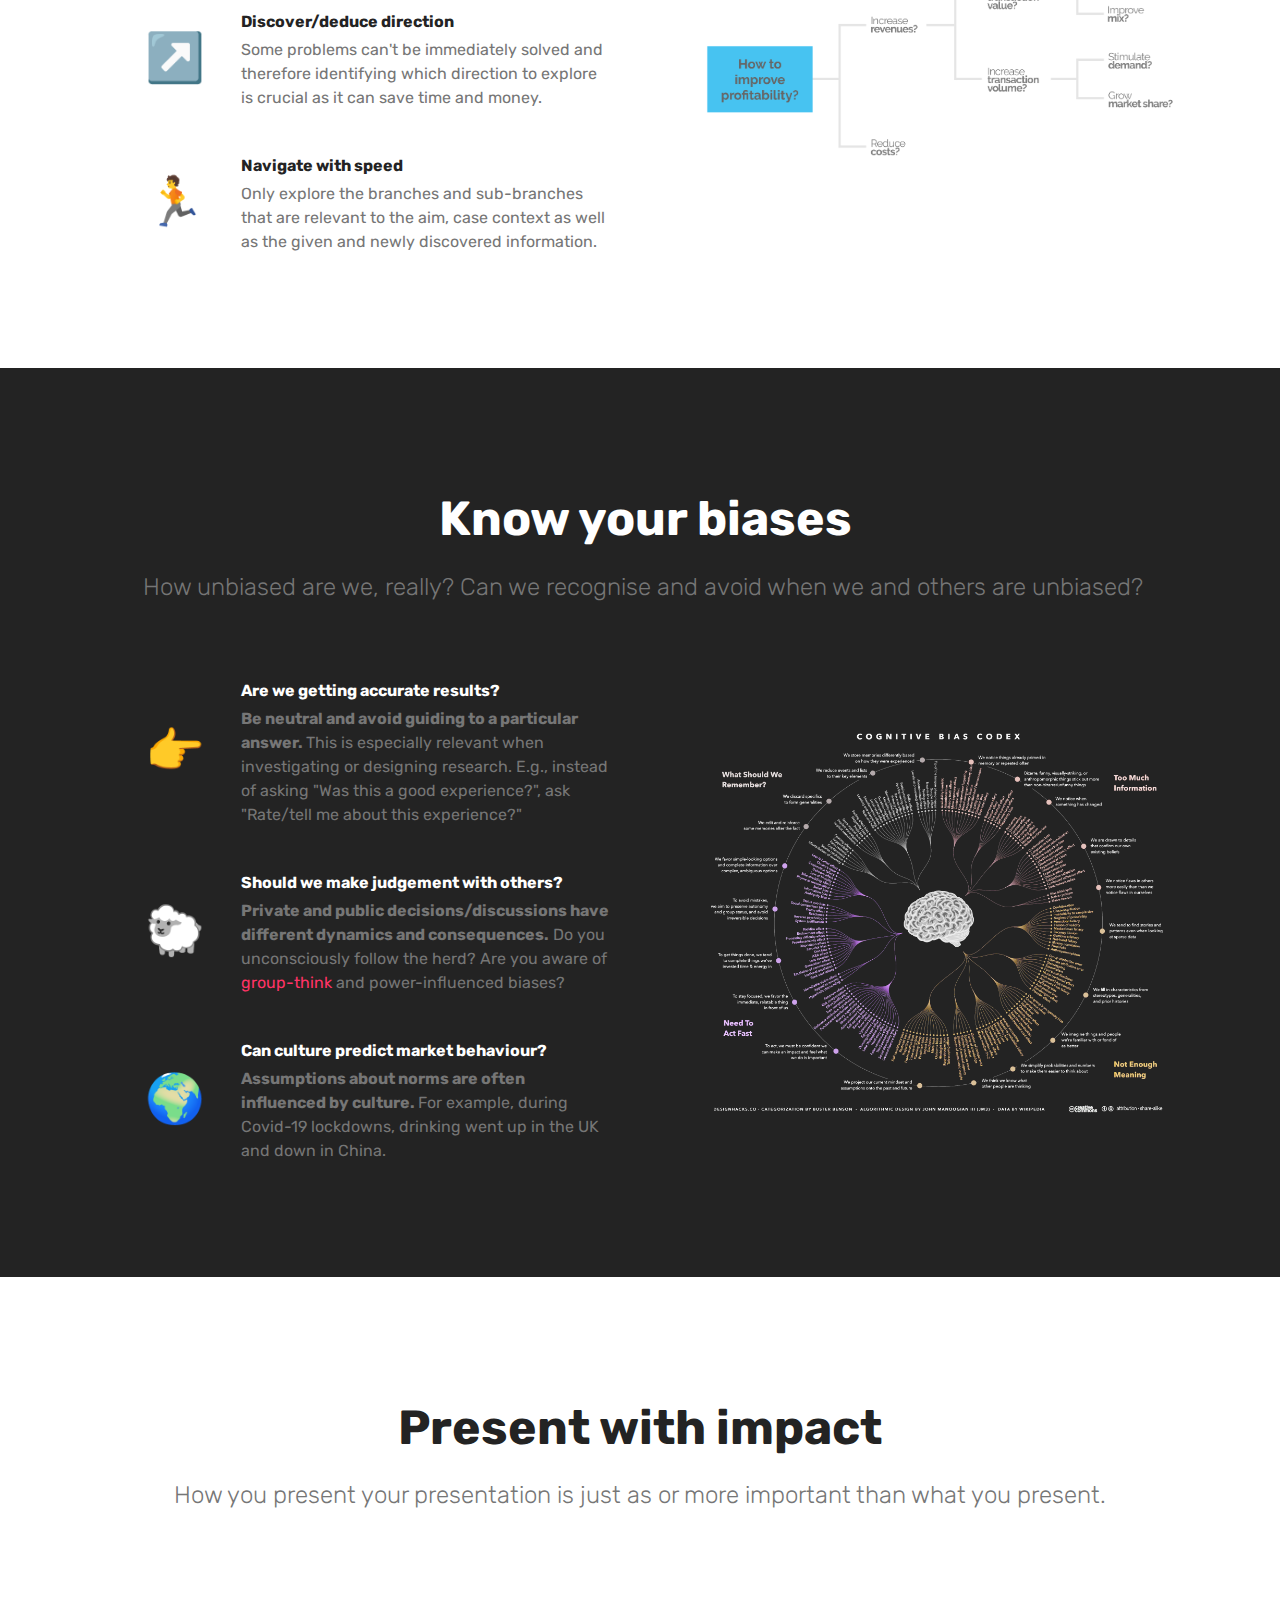
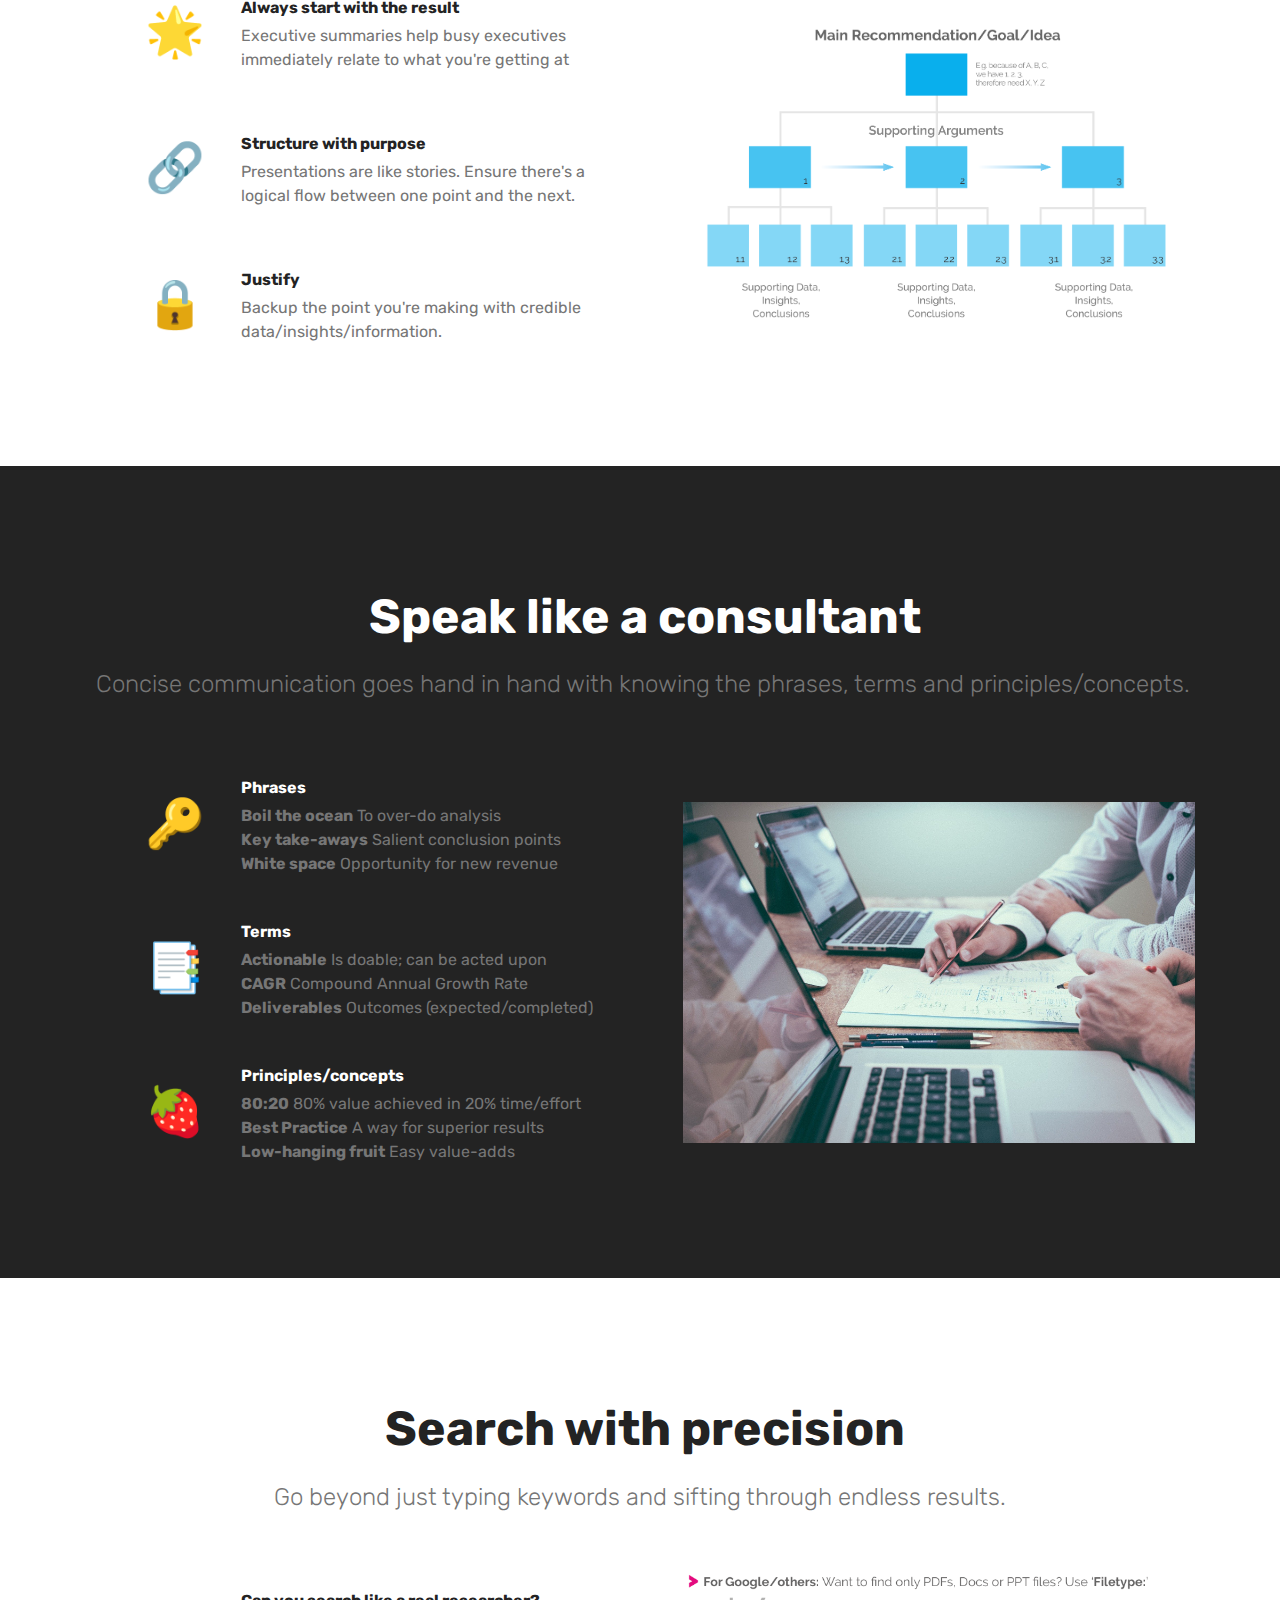
==== commit 2a47d3a5: "Update index.html" ====
--- a/index.html
+++ b/index.html
@@ -1,6 +1,41 @@
 <!DOCTYPE html>
 <html  >
 <head>
+  <!-- Site made with Mobirise Website Builder v4.12.3, https://mobirise.com -->
+  <meta charset="UTF-8">
+  <meta http-equiv="X-UA-Compatible" content="IE=edge">
+  <meta name="generator" content="Mobirise v4.12.3, mobirise.com">
+  <meta name="twitter:card" content="summary_large_image"/>
+  <meta name="twitter:image:src" content="assets/images/index-meta.png">
+  <meta property="og:image" content="assets/images/index-meta.png">
+  <meta name="twitter:title" content="AAA Growth">
+  <meta name="viewport" content="width=device-width, initial-scale=1, minimum-scale=1">
+  <link rel="shortcut icon" href="assets/images/g-rounded-sq-gradient-ch.png" type="image/x-icon">
+  <meta name="description" content="Better than Summer School! 
+Better than a summer internship or placement!
+Join the experience programme, accelerate your growth, fast-track your career! Get remote (home-based) project-based, part-time or full-time remote freelance consulting job, with coaching, learning, training and mentoring.">
+  
+  
+  <title>AAA Growth</title>
+  <link rel="stylesheet" href="assets/web/assets/mobirise-icons-bold/mobirise-icons-bold.css">
+  <link rel="stylesheet" href="assets/web/assets/mobirise-icons2/mobirise2.css">
+  <link rel="stylesheet" href="assets/web/assets/mobirise-icons/mobirise-icons.css">
+  <link rel="stylesheet" href="assets/facebook-plugin/style.css">
+  <link rel="stylesheet" href="assets/bootstrap/css/bootstrap.min.css">
+  <link rel="stylesheet" href="assets/bootstrap/css/bootstrap-grid.min.css">
+  <link rel="stylesheet" href="assets/bootstrap/css/bootstrap-reboot.min.css">
+  <link rel="stylesheet" href="assets/dropdown/css/style.css">
+  <link rel="stylesheet" href="assets/tether/tether.min.css">
+  <link rel="stylesheet" href="assets/socicon/css/styles.css">
+  <link rel="stylesheet" href="assets/theme/css/style.css">
+  <link rel="preload" as="style" href="assets/mobirise/css/mbr-additional.css"><link rel="stylesheet" href="assets/mobirise/css/mbr-additional.css" type="text/css">
+  
+  
+  
+</head>
+<body>
+
+<!-- Analytics -->
 <!--Start of Tawk.to Script-->
 <script type="text/javascript">
 var Tawk_API=Tawk_API||{}, Tawk_LoadStart=new Date();
@@ -34,42 +69,6 @@
 &noscript=1"/>
 </noscript>
 <!-- End Facebook Pixel Code -->
-  <!-- Site made with Mobirise Website Builder v4.12.3, https://mobirise.com -->
-  <meta charset="UTF-8">
-  <meta http-equiv="X-UA-Compatible" content="IE=edge">
-  <meta name="generator" content="Mobirise v4.12.3, mobirise.com">
-  <meta name="twitter:card" content="summary_large_image"/>
-  <meta name="twitter:image:src" content="assets/images/index-meta.png">
-  <meta property="og:image" content="assets/images/index-meta.png">
-  <meta name="twitter:title" content="AAA Growth">
-  <meta name="viewport" content="width=device-width, initial-scale=1, minimum-scale=1">
-  <link rel="shortcut icon" href="assets/images/g-rounded-sq-gradient-ch.png" type="image/x-icon">
-  <meta name="description" content="Better than Summer School! 
-Better than a summer internship or placement!
-Join the experience programme, accelerate your growth, fast-track your career! Get remote (home-based) project-based, part-time or full-time remote freelance consulting job, with coaching, learning, training and mentoring.">
-  
-  
-  <title>AAA Growth</title>
-  <link rel="stylesheet" href="assets/web/assets/mobirise-icons-bold/mobirise-icons-bold.css">
-  <link rel="stylesheet" href="assets/web/assets/mobirise-icons2/mobirise2.css">
-  <link rel="stylesheet" href="assets/web/assets/mobirise-icons/mobirise-icons.css">
-  <link rel="stylesheet" href="assets/facebook-plugin/style.css">
-  <link rel="stylesheet" href="assets/bootstrap/css/bootstrap.min.css">
-  <link rel="stylesheet" href="assets/bootstrap/css/bootstrap-grid.min.css">
-  <link rel="stylesheet" href="assets/bootstrap/css/bootstrap-reboot.min.css">
-  <link rel="stylesheet" href="assets/dropdown/css/style.css">
-  <link rel="stylesheet" href="assets/tether/tether.min.css">
-  <link rel="stylesheet" href="assets/socicon/css/styles.css">
-  <link rel="stylesheet" href="assets/theme/css/style.css">
-  <link rel="preload" as="style" href="assets/mobirise/css/mbr-additional.css"><link rel="stylesheet" href="assets/mobirise/css/mbr-additional.css" type="text/css">
-  
-  
-  
-</head>
-<body>
-
-<!-- Analytics -->
-
 <!-- /Analytics -->
 
 
